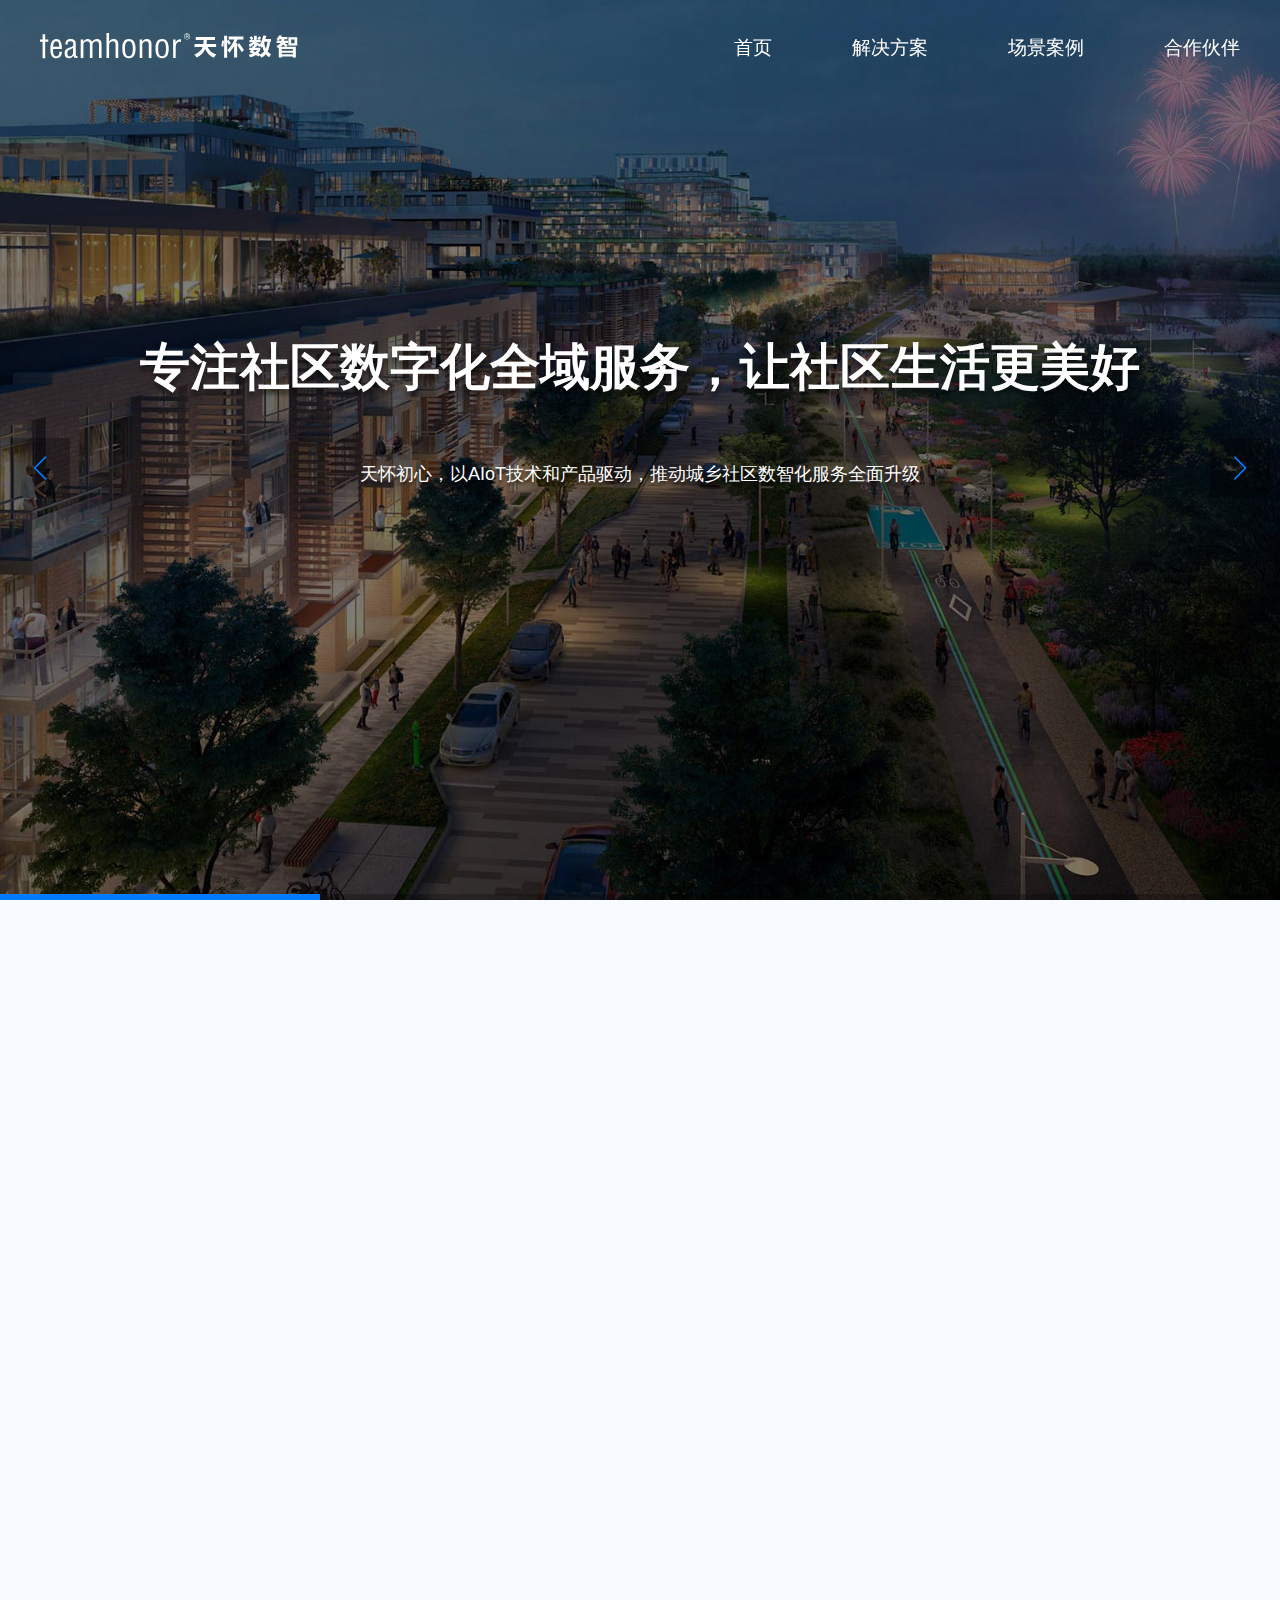
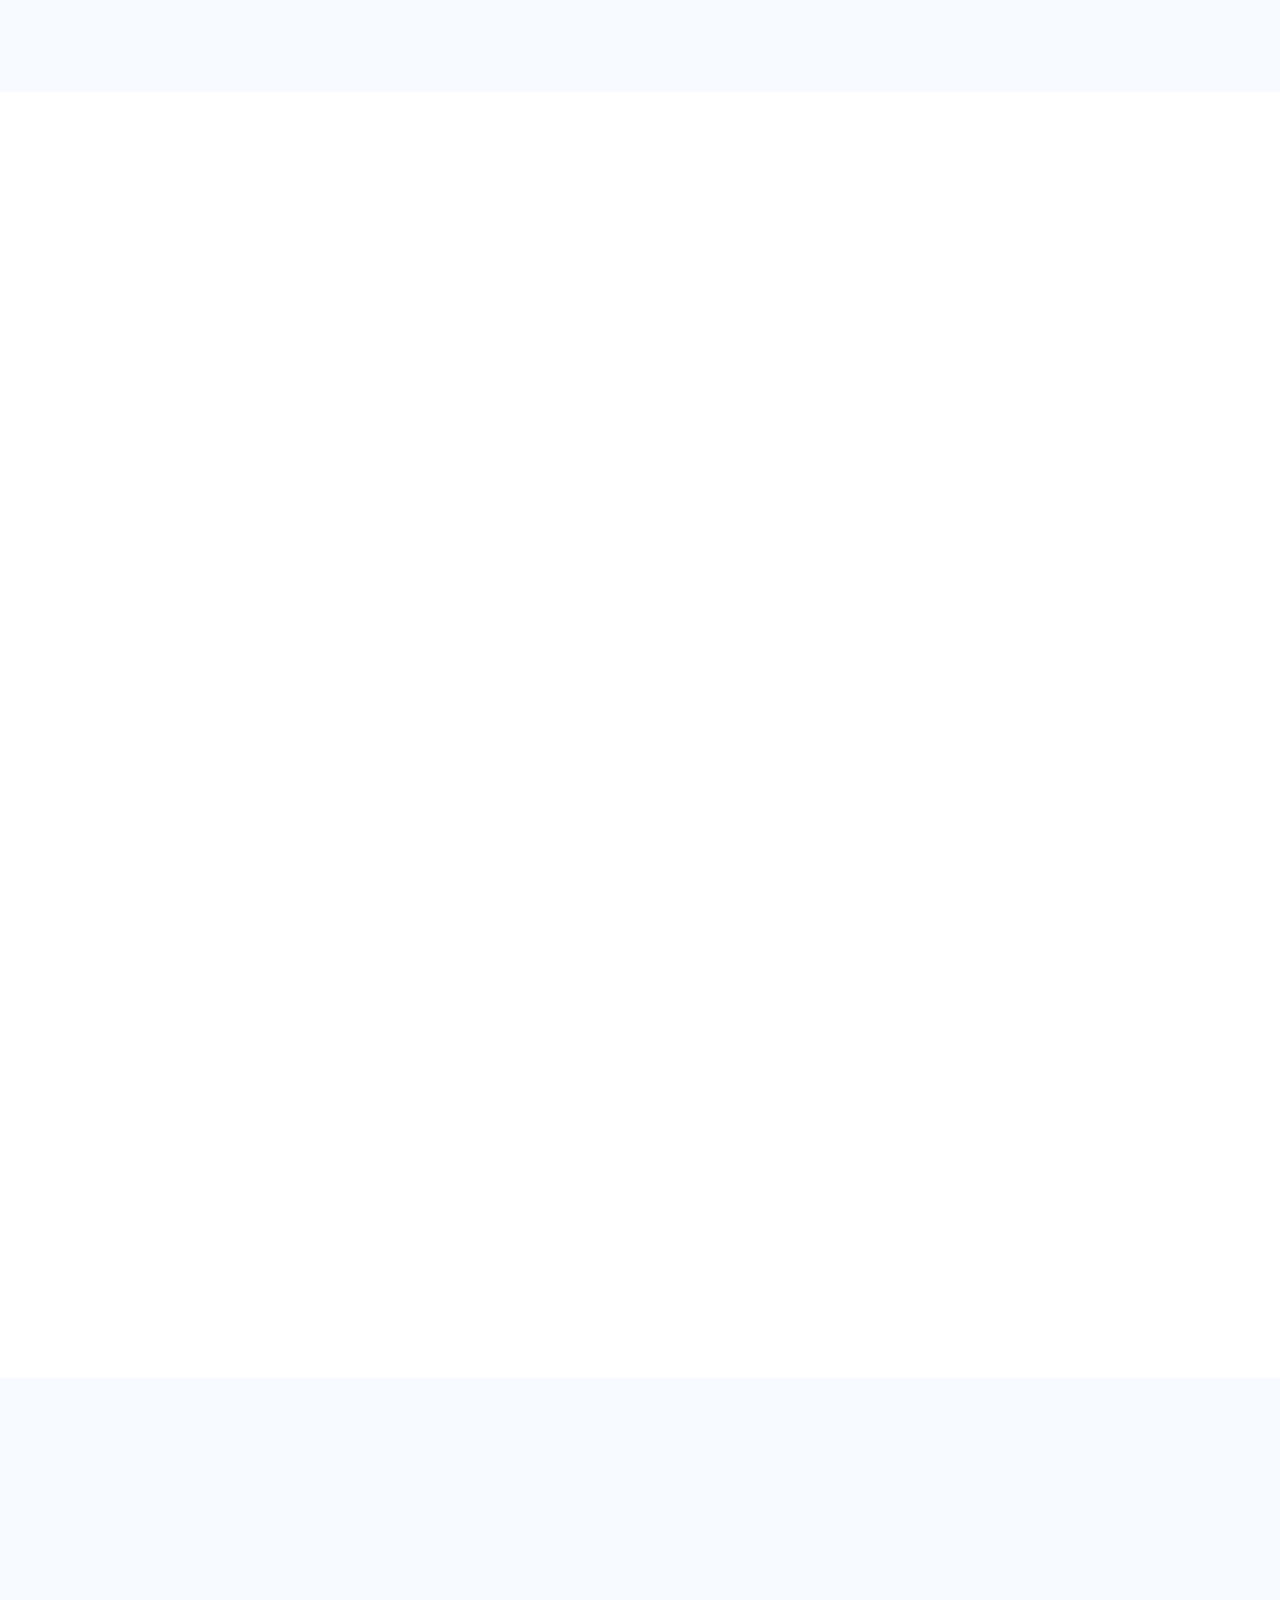
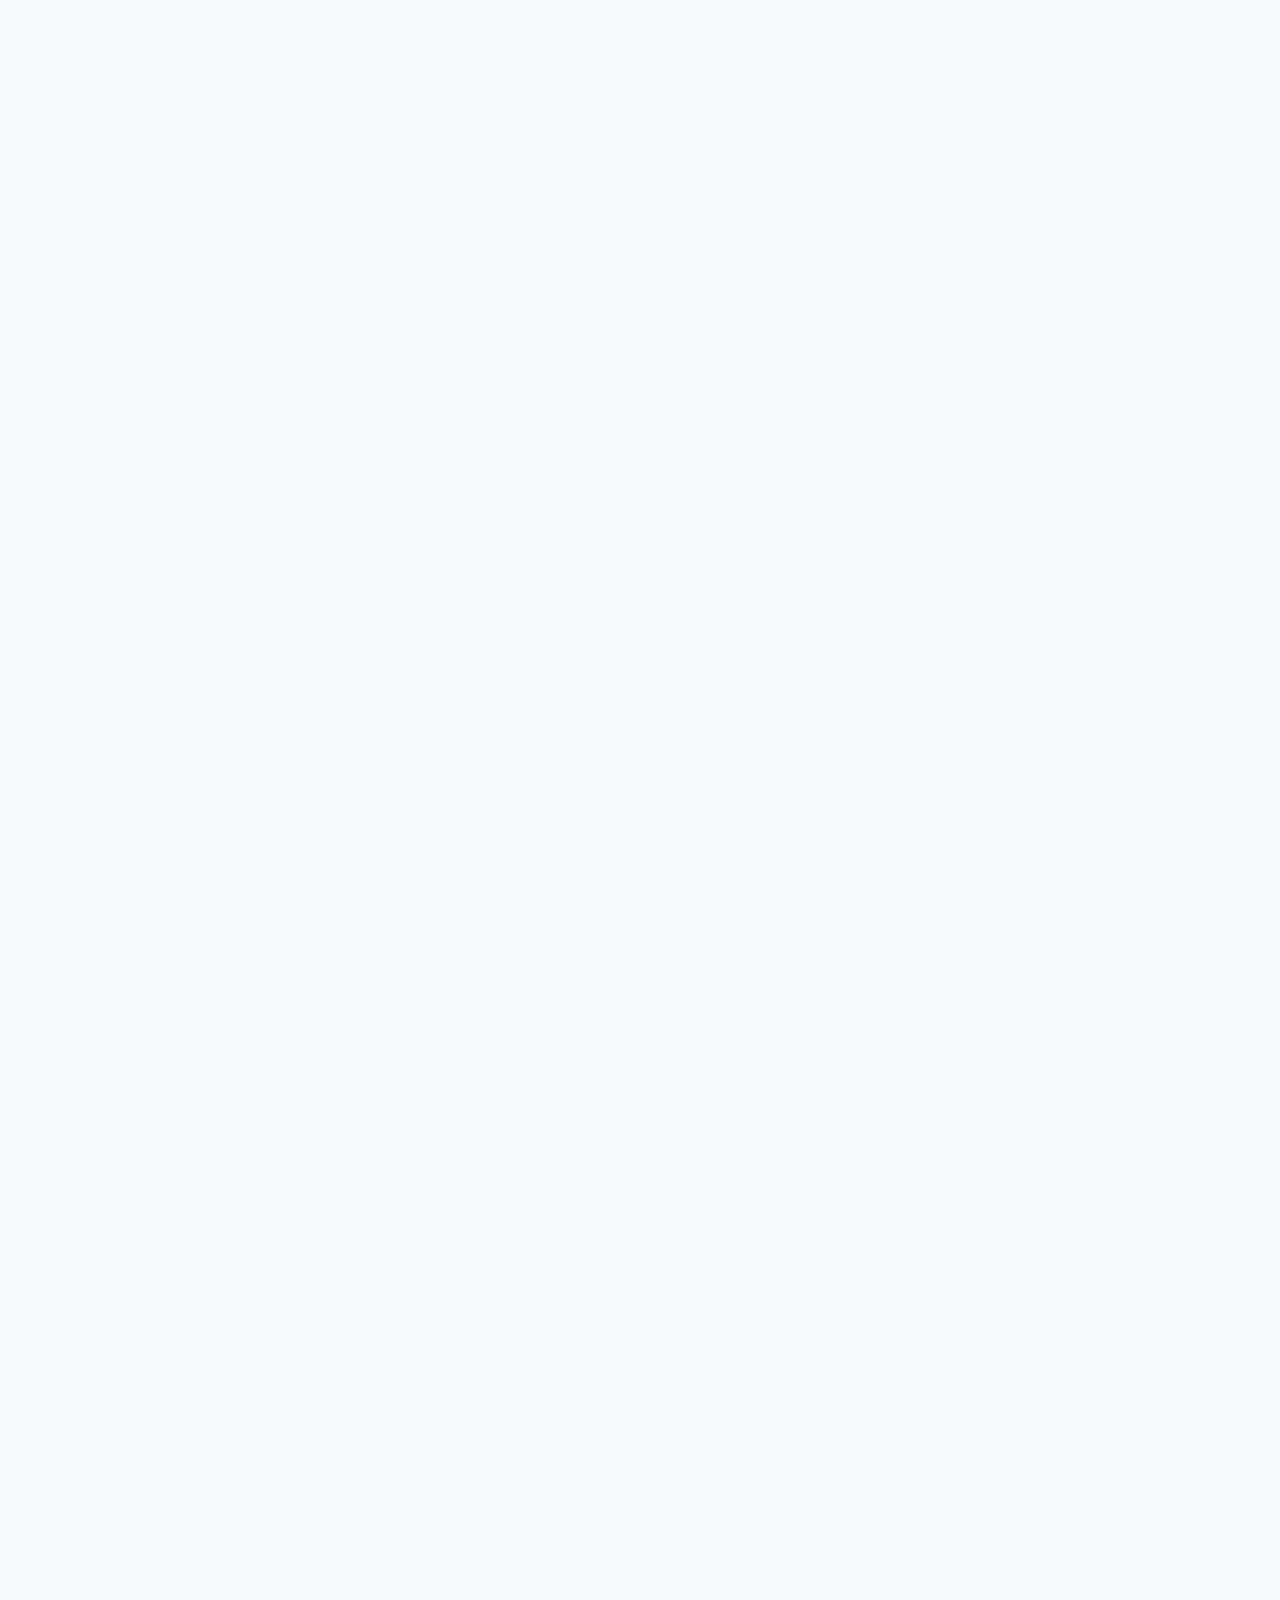
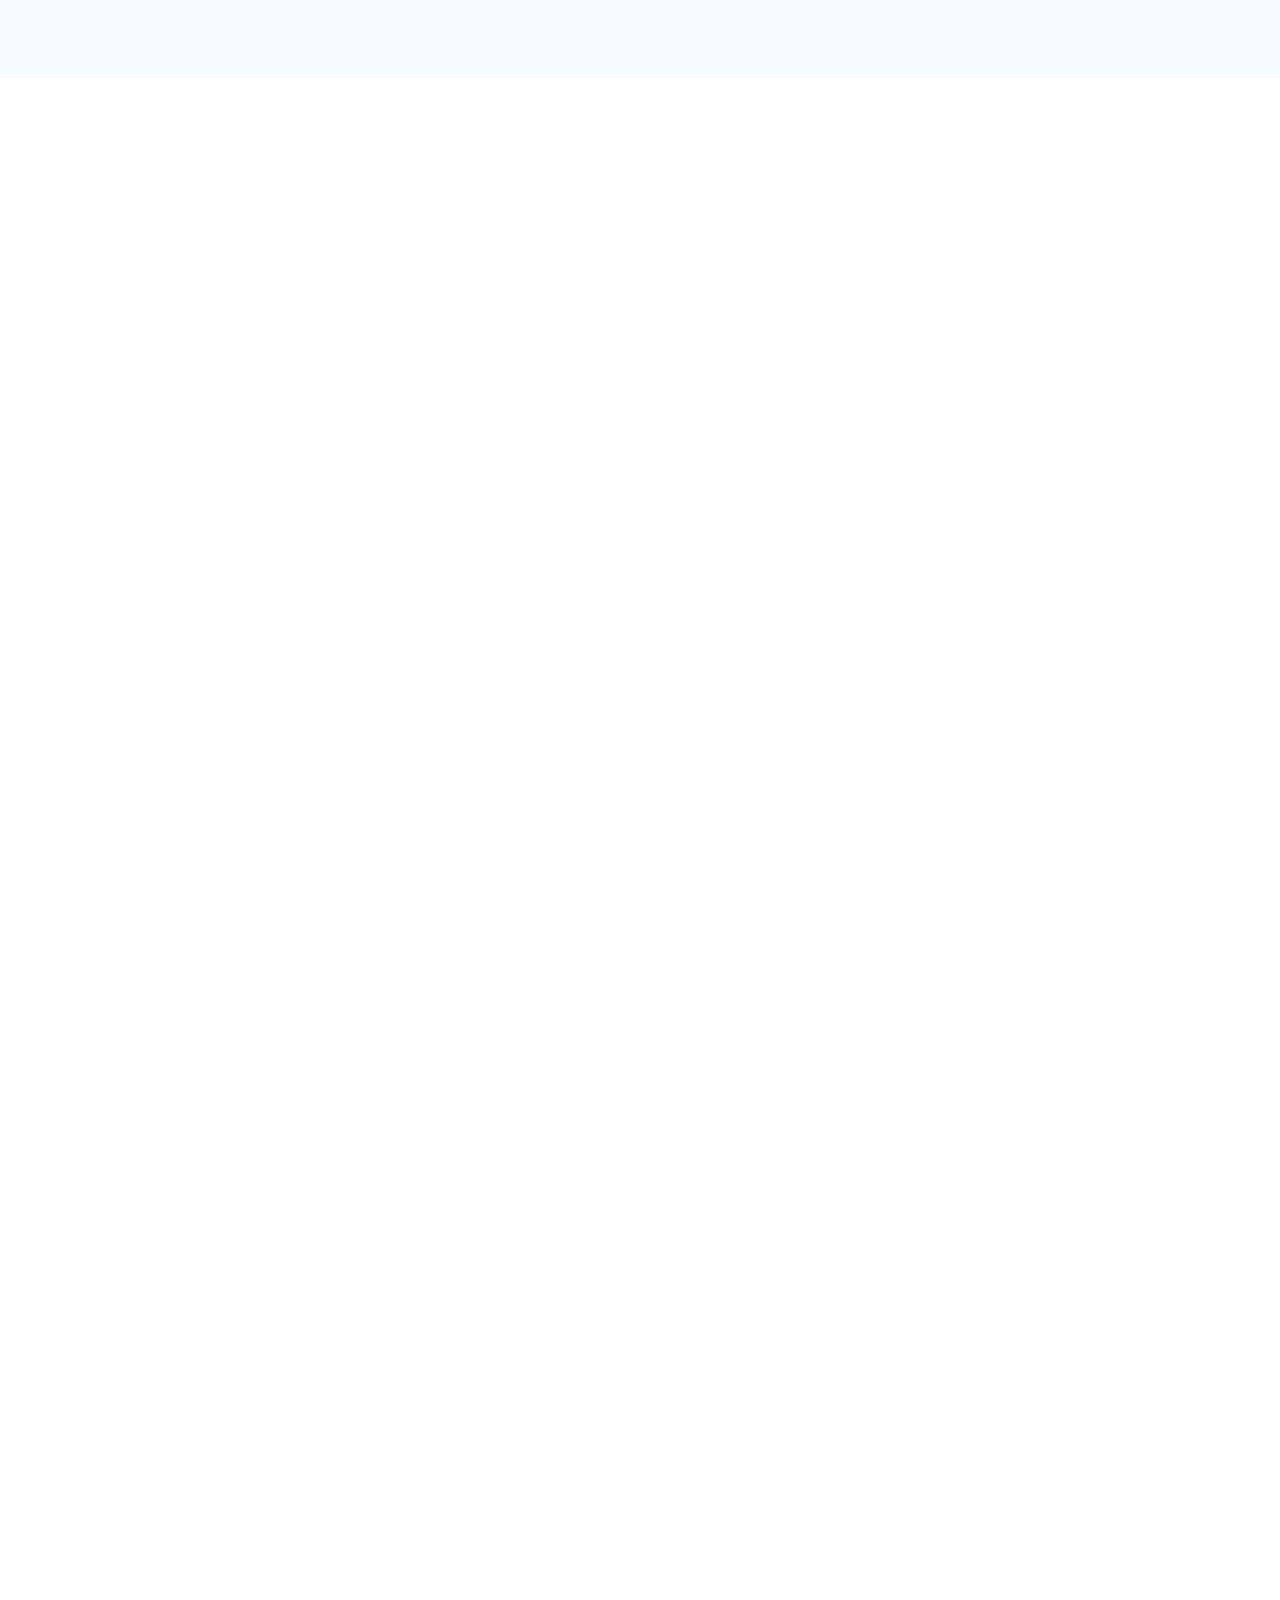
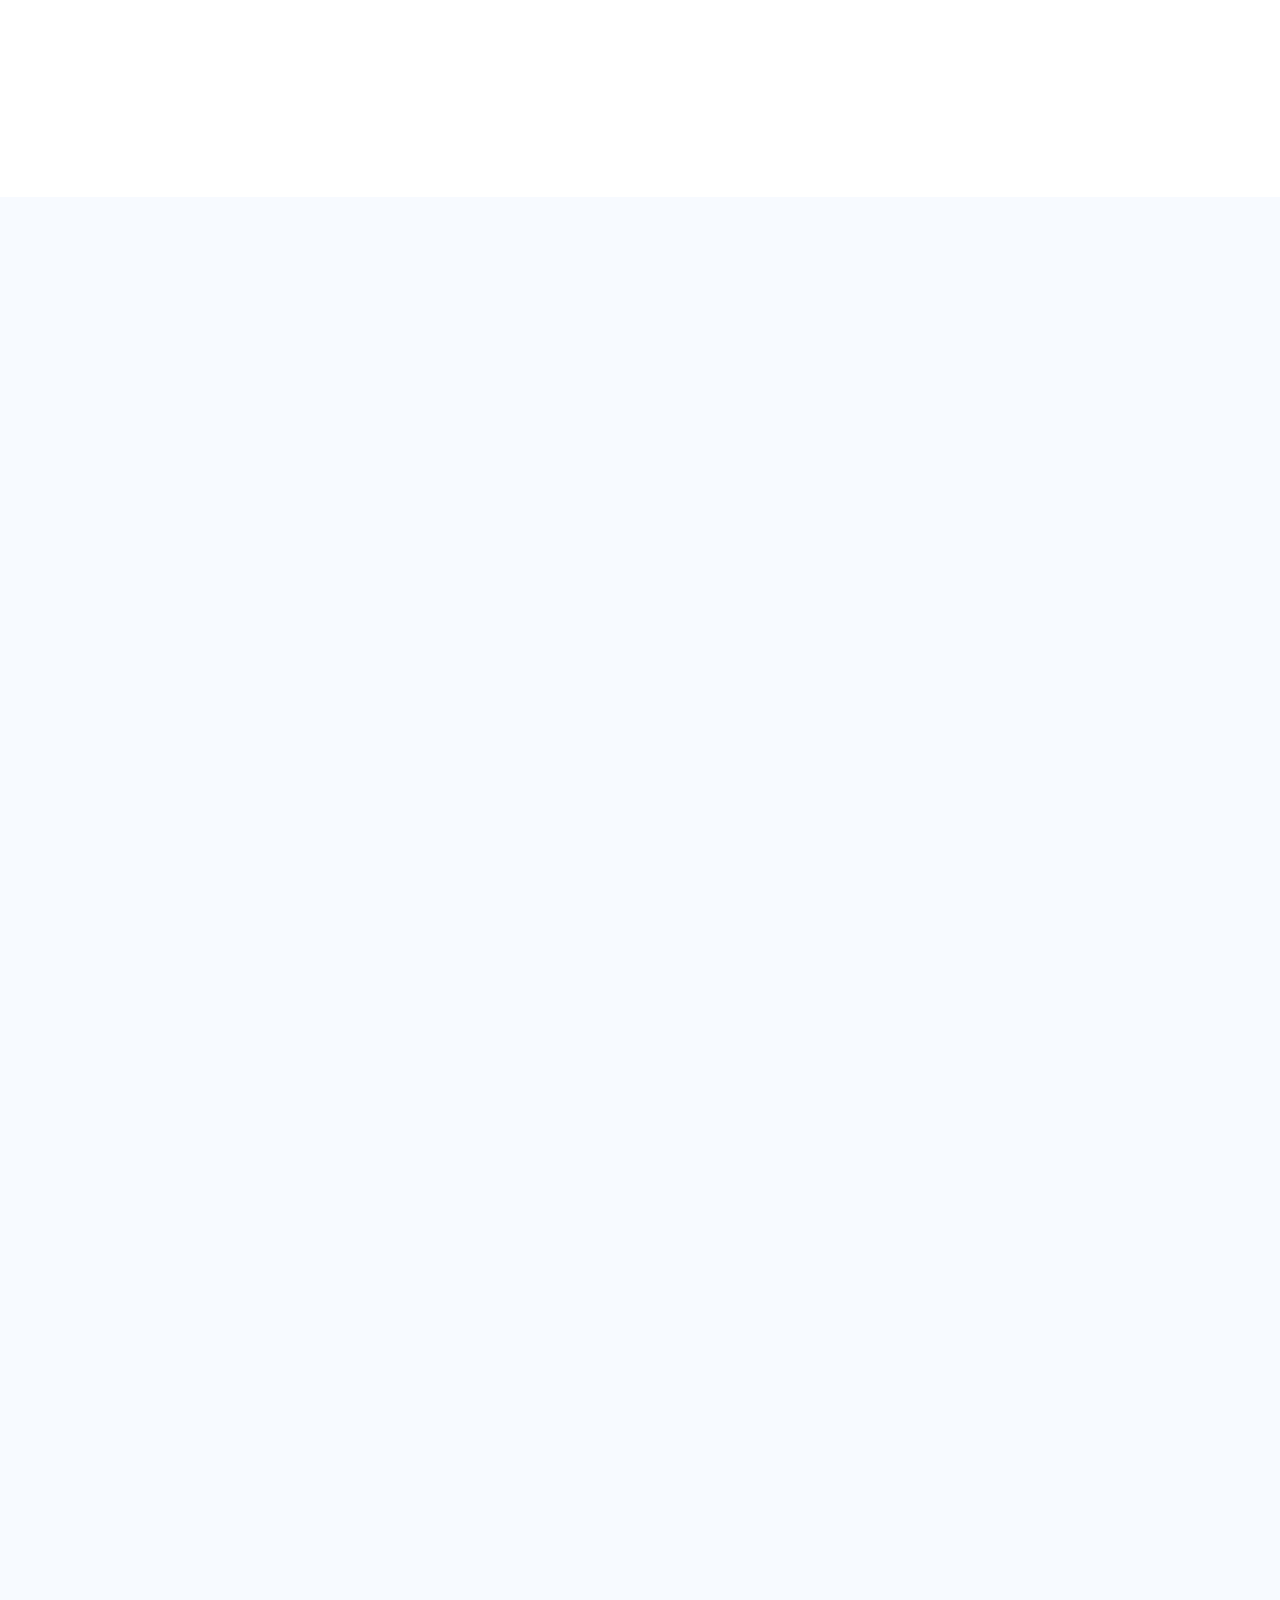
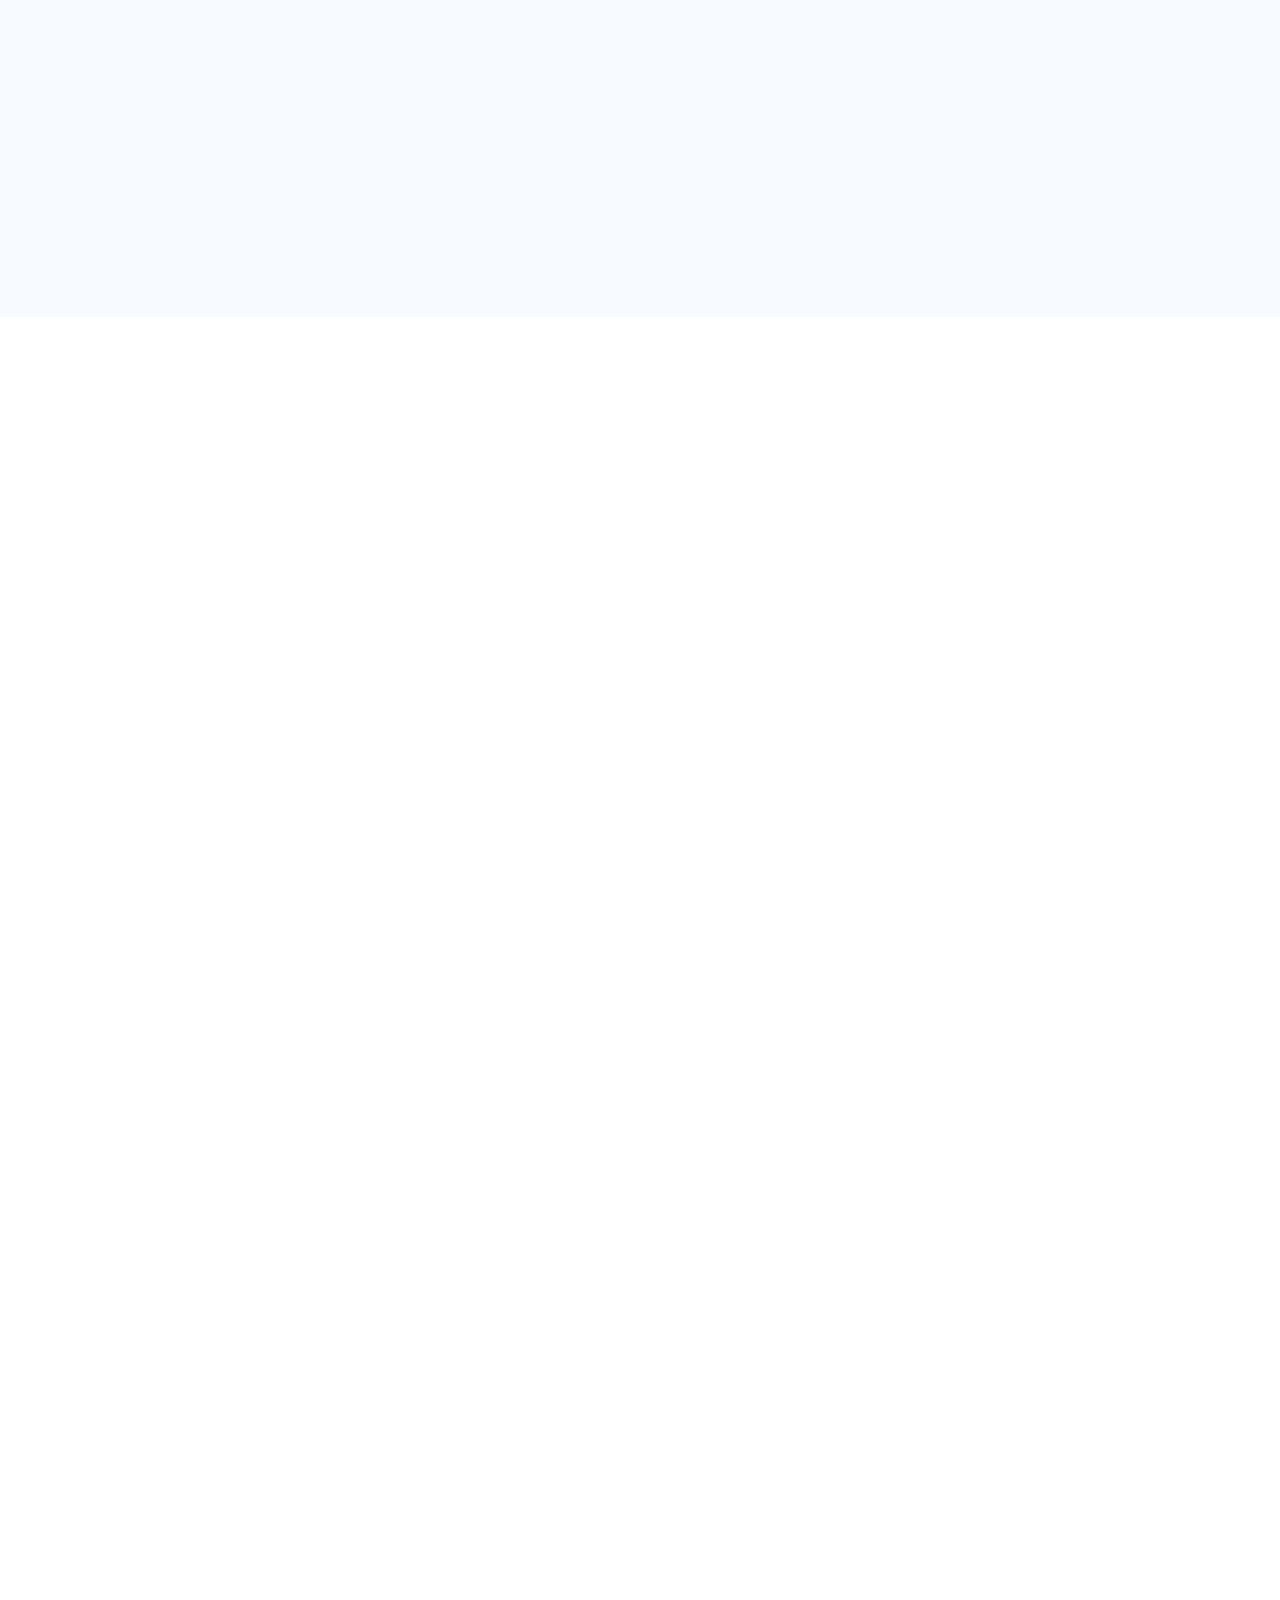
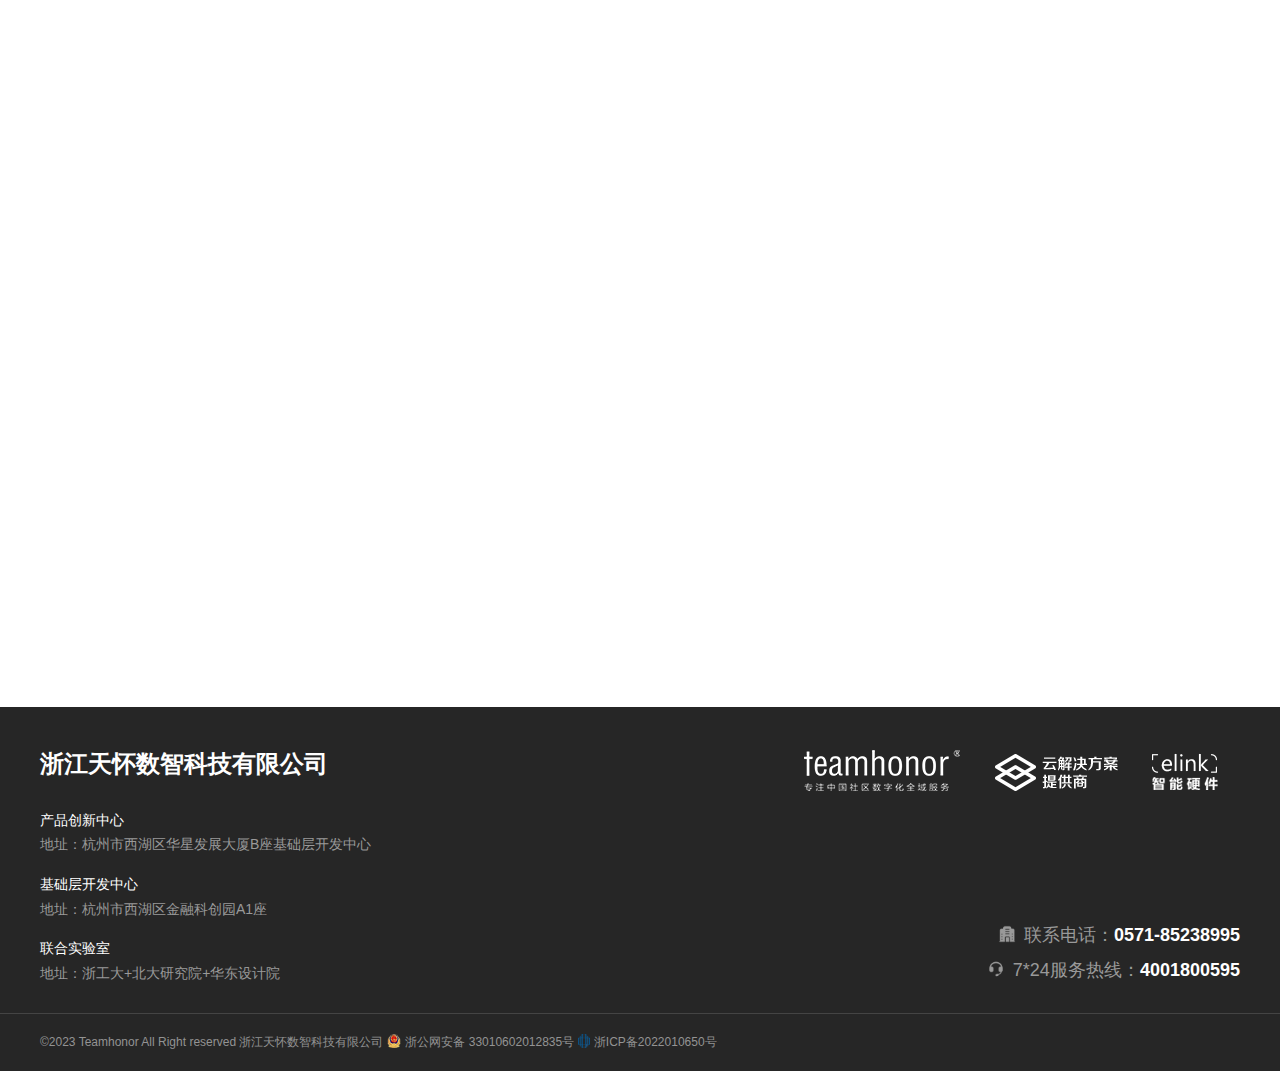
==== index.html @ 00a7145b "2" ====
<!DOCTYPE html>
<html lang="en">

<head>
  <meta charset="UTF-8" />
  <meta http-equiv="X-UA-Compatible" content="IE=edge" />
  <meta name="viewport" content="width=device-width,minimum-scale=1,user-scalable=no,maximum-scale=1,initial-scale=1" />
  <meta name="apple-mobile-web-app-capable" content="yes" />
  <meta name="apple-mobile-web-app-status-bar-style" content="black" />
  <meta name="format-detection" content="telephone=no" />
  <meta name="description" content="" />
  <meta http-equiv="Content-Type" content="text/html; charset=utf-8" />
  <link rel="shortcut icon" href="images/favicon.ico">
  <link rel="stylesheet" href="swiper/swiper-bundle.min.css" type="text/css" charset="utf-8" />
  <link rel="stylesheet" href="swiper/animate.min.css" type="text/css" charset="utf-8" />
  <link rel="stylesheet" href="css/fleboxgr.css" type="text/css" charset="utf-8" />
  <link rel="stylesheet" href="css/gw.css" type="text/css" charset="utf-8" />
  <title>未来社区 | 租住服务 | 数字乡村 | 专注社区数字化全域服务-浙江天怀数智科技有限公司</title>
</head>

<body>
  <section class="container">
    <nav class="mobile mobile_menu">
      <div class="topmenu white">
         
          <div class="menulogo">
          </div>
        
        <div id="menubtn" class="button button_top ">
          <span></span>
        </div>
      </div> 
    </nav>
    <header class="menu pc" id="dhbug">
      <div class="pcmenu_container"> 
          <div class="menu_logo"></div> 
        <ul class="rightmenu">
          <li>
            <a href="javascript:void(0)" class="AAAA">
              <p>首页</p>
            </a>
          </li>
          <li>
            <a href="javascript:void(0)" class="BBBB">
              <p>解决方案</p>
            </a>
          </li>
          <li>
            <a href="javascript:void(0)" class="CCCC">
              <p>场景案例</p>
            </a>
          </li>
          <li>
            <a href="javascript:void(0)" class="DDDD">
              <p class="">合作伙伴</p>
            </a>
          </li>
        </ul>
      </div>
    </header>

    <div class="swiper aaaa-01">
      <div class="swiper-wrapper">

        <div class="swiper-slide b">
          <div class="ct">
            <div class="ftext1 zcolor tm40-foo ani" swiper-animate-effect="fadeInUp" swiper-animate-duration="1.5s"
              swiper-animate-delay="0.2s">
              专注社区数字化全域服务，让社区生活更美好
            </div>
            <div class="ftext2 zcolor ani" swiper-animate-effect="fadeInUp" swiper-animate-duration="1.5s"
              swiper-animate-delay="0.5s">
              天怀初心，以AIoT技术和产品驱动，推动城乡社区数智化服务全面升级
            </div>
          </div>
          <div class="mask"></div>
        </div>
        <div class="swiper-slide c">
          <div class="ct">
            <div class="ftext1 zcolor tm40-foo ani" swiper-animate-effect="fadeInUp" swiper-animate-duration="1.5s"
              swiper-animate-delay="0.2s">
              为城市和乡村社区的数智化咨询规划、系统开发和智能化建设提供整体服务
            </div>
            <div class="ftext2 zcolor ani" swiper-animate-effect="fadeInUp" swiper-animate-duration="1.5s"
              swiper-animate-delay="0.5s">
              以AIoT技术和产品驱动，提供专业数字化建设的一站式服务
            </div>
          </div>
          <div class="mask"></div>
        </div>
        <div class="swiper-slide d">
          <div class="ct">
            <div class="ftext1 zcolor tm40-foo ani" swiper-animate-effect="fadeInUp" swiper-animate-duration="1.5s"
              swiper-animate-delay="0.2s">
              <p>助力住房租赁市场数字化升级，让租住社区管理和服务更安全、更高效、更智慧
                以AIoT技术和产品驱动，构建“智慧租住”综合运营管理服务一体化服务体系，让租住生活服务更安心、更智能</p>
            </div>
            <div class="ftext2 zcolor ani" swiper-animate-effect="fadeInUp" swiper-animate-duration="1.5s"
              swiper-animate-delay="0.5s">
              天怀初心，以AIoT技术和产品驱动，推动城乡社区数智化服务全面升级
            </div>
          </div>
          <div class="mask"></div>
        </div>
        <div class="swiper-slide a">
          <div class="ct">
            <div class="ftext1 zcolor tm40-foo ani" swiper-animate-effect="fadeInUp" swiper-animate-duration="1.5s"
              swiper-animate-delay="0.2s">
              <p>Teamhonor，Honor Our Future</p>
              <p>天怀荣耀团队，协作成就我们的未来</p>
            </div>
            <div class="ftext2 zcolor ani" swiper-animate-effect="fadeInUp" swiper-animate-duration="1.5s"
              swiper-animate-delay="0.5s">
              坚持&nbsp;&nbsp;&nbsp;协作&nbsp;&nbsp;&nbsp;勤勉&nbsp;&nbsp;&nbsp;成就
            </div>
          </div>
          <div class="mask"></div>
        </div>


      </div>
      <!-- 如果需要分页器 -->
      <div class="swiper-pagination"></div>
      <!-- 如果需要导航按钮 -->
      <div class="swiper-button-prev"></div>
      <div class="swiper-button-next"></div>
    </div>

    <div class="hbox">
      <div class="btt-box">
        <div class="flb wow Up" data-wow-duration="1s" data-wow-delay="0.3s">
          <img src="images/s4.png" class="img">
          <div class="btt">核心理念</div>
        </div>
        <div class="fbox">
          <div id="tab-list2" class="wow Up" data-wow-duration="1s" data-wow-delay="0.7s">
            <ul id="ul2">
              <li class="active">核心主题</li>
              <li>理念介绍</li>
            </ul>
            <div class="div show">
              <ul>
                <li>
                  <div class="btt-left " style="display: flex;flex-direction: column;">
                    <p class="ft36 mb40">专业领先打造“1+3+N”社区全域数字化架构和整体产品解决方案</p>
                    <p class="ft16 mb60 l35">专注于社区数字化全域服务，让社区生活更美好”，打造一体化
                      “1+3+N”社区数字化全域服务平台和场景智能化产品方案，升级居民权益数字服务，促进政府精细化服务效能、综合治理水平和监管数智化能力提升</p>
                  </div>
                </li>
              </ul>
            </div>
            <div class="div" id="mbxs">
              <ul>
                <li>
                  <div class="nbm">
                    <div class="ycyc">
                      <p class="ft18 mb20 ">
                        <b>一、构建一个安全、稳定、开放的数字化平台“基座”</b>
                      </p>
                      <p class="ft14 mb20 ">
                        领先打造“天和云”社区数字化全域服务平台，为社区数字化场景建设提供能力基座
                      </p>
                      <p class="ft18 mb20 ">
                        <b>二、立足三大领域社区，践行城市、乡村、租赁社区五星数智化服务</b>
                      </p>
                      <p class="ft14 mb20 ">
                        专注城市、乡村、租住三大社区领域，打造更舒星、更安星、更贴星、更智星、更暖星的五星社区数智化服务体系：未来城市社区云-“天行”UCMS SaaS；未来乡村社区云-“星火”VCMS
                        SaaS；未来租住社区云-“天寓”ACMS SaaS
                      </p>
                      <p class="ft18 mb20 ">
                        <b>三、以特色场景为牵引，打造N个社区数字化场景应用方案</b>
                      </p>
                      <p class="ft14  ">
                        以基层视角，深耕场景化特色应用场景，并横向贯通存量已有的优质通用性社区治理、社区服务、健康生活、低碳生活、社区创业等应用，百花齐放
                      </p>
                    </div>
                  </div>
                </li>

              </ul>
            </div>
          </div>
          <div id="tab-list" class="wow Up" data-wow-duration="1s" data-wow-delay="0.7s">
            <ul id="ul1">
              <li class="active">架构图</li>
              <li>实景架构</li>
            </ul>
            <div class="show">
              <ul>
                <li><img src="images/t1.png"></li>
              </ul>
            </div>
            <div>
              <ul>
                <li><img src="images/t2.jpg"></li>
              </ul>
            </div>
          </div>
        </div>
      </div>
    </div>

    <div class="hbox bgw">
      <div class="btt-box">
        <div class="flb wow Up" data-wow-duration="1s" data-wow-delay="0.3s">
          <img src="images/s3.png" class="img">
          <div class="btt">方案架构</div>
        </div>
        <div class="tm10 w1200">
          <div class="Grid Grid--gutters Grid--full large-Grid--fit u-textCenter wow Up" data-wow-duration="1s"
            data-wow-delay="0.3s">
            <div class="Grid-cell ">
              <div class="Demo">
                <div class="Grid Grid--gutters u-textCenter">
                  <div class="Grid-cell">
                    <div class="Demo">公安</div>
                  </div>
                  <div class="Grid-cell">
                    <div class="Demo">政法</div>
                  </div>
                  <div class="Grid-cell">
                    <div class="Demo">住建</div>
                  </div>
                  <div class="Grid-cell">
                    <div class="Demo">文旅</div>
                  </div>
                  <div class="Grid-cell">
                    <div class="Demo">企业</div>
                  </div>
                  <div class="Grid-cell">
                    <div class="Demo">公众</div>
                  </div> 
                </div>
              </div>
            </div>
          </div>
           
          <div class="Grid Grid--gutters Grid--flexCells u-textCenter wow Up" data-wow-duration="1s"
          data-wow-delay="0.35s">
            <div class="Grid-cell u-1of10">
              <div class="Demo amtext">业务层</div>
            </div>
            <div class="Grid-cell">
              <div class="Demo">
                <div class="Grid-cell">
                  <div class="Grid Grid--gutters u-textCenter">
                    <div class="Grid-cell">
                      <div class="Demo">天行城市社区</div>
                    </div>
                    <div class="Grid-cell">
                      <div class="Demo">天寓租赁社区</div>
                    </div>
                    <div class="Grid-cell">
                      <div class="Demo">星火乡村社区</div>
                    </div>
                  </div>

                  <div class="Grid Grid--gutters u-textCenter Demo-w">
                    <div class="Grid-cell ">
                      <div class="Demo">人口治理</div>
                    </div>
                    <div class="Grid-cell">
                      <div class="Demo">社区服务</div>
                    </div>
                    <div class="Grid-cell">
                      <div class="Demo">低碳治理</div>
                    </div>
                    <div class="Grid-cell ">
                      <div class="Demo">住房监管</div>
                    </div>
                    <div class="Grid-cell">
                      <div class="Demo">健康管理</div>
                    </div>
                    <div class="Grid-cell">
                      <div class="Demo">智慧园区</div>
                    </div>
                  </div>

                </div>
              </div>
            </div>
            <div class="Grid-cell u-1of10">
              <div class="Demo amtext">数据分析应用服务</div>
            </div>
          </div>

          <div class="Grid Grid--gutters Grid--flexCells u-textCenter wow Up" data-wow-duration="1s"
          data-wow-delay="0.4s">
            <div class="Grid-cell u-1of10">
              <div class="Demo amtext">数据层</div>
            </div>
            <div class="Grid-cell">
              <div class="Demo">
                <div class="Grid-cell">
                  <div class="Grid Grid--gutters u-textCenter">
                   
                    <div class="Grid-cell">
                      <div class="Demo">数据融合计算（数据支撑、数据服务）</div>
                    </div>
                     
                  </div>

                  <div class="Grid Grid--gutters u-textCenter Demo-w">
                    <div class="Grid-cell ">
                      <div class="Demo">实人信息</div>
                    </div>
                    <div class="Grid-cell">
                      <div class="Demo">租赁信息</div>
                    </div>
                    <div class="Grid-cell">
                      <div class="Demo">人员轨迹信息</div>
                    </div>
                    <div class="Grid-cell ">
                      <div class="Demo">设备信息</div>
                    </div>
                    <div class="Grid-cell">
                      <div class="Demo">标准地址信息</div>
                    </div>
                    
                  </div>

                </div>
              </div>
            </div>
            <div class="Grid-cell u-1of10">
              <div class="Demo amtext">数据接入融合汇聚</div>
            </div>
          </div>

          <div class="Grid Grid--gutters Grid--flexCells u-textCenter wow Up" data-wow-duration="1s"
          data-wow-delay="0.45s">
            <div class="Grid-cell u-1of10">
              <div class="Demo amtext">平台层</div>
            </div>
            <div class="Grid-cell">
              <div class="Demo">
                <div class="Grid-cell">
                  <div class="Grid Grid--gutters u-textCenter">
                     
                    <div class="Grid-cell">
                      <div class="Demo">AIoT物联网支撑平台</div>
                    </div>
                    
                  </div>

                  <div class="Grid Grid--gutters u-textCenter Demo-w">
                    <div class="Grid-cell ">
                      <div class="Demo">实人信息</div>
                    </div>
                    <div class="Grid-cell">
                      <div class="Demo">租赁信息</div>
                    </div>
                    <div class="Grid-cell">
                      <div class="Demo">人员轨迹信息</div>
                    </div>
                    <div class="Grid-cell ">
                      <div class="Demo">设备信息</div>
                    </div>
                    <div class="Grid-cell">
                      <div class="Demo">标准地址信息</div>
                    </div>
                    
                  </div>

                </div>
              </div>
            </div>
            <div class="Grid-cell u-1of10">
              <div class="Demo amtext">前端设备智能感知</div>
            </div>
          </div>
          <div class="Grid Grid--gutters Grid--flexCells u-textCenter wow Up" data-wow-duration="1s"
          data-wow-delay="0.5s">
            <div class="Grid-cell u-1of10">
              <div class="Demo amtext">设备层</div>
            </div>
            <div class="Grid-cell">
              <div class="Demo">
                <div class="Grid-cell">
                  <div class="Grid Grid--gutters u-textCenter">
                     
                    <div class="Grid-cell">
                      <div class="Demo">数据感知采集（智能烟感、摄像头、智能水电表、人脸设备、智能门锁）</div>
                    </div>
                     
                  </div>

                  <div class="Grid Grid--gutters u-textCenter Demo-w">
                    <div class="Grid-cell ">
                      <div class="Demo">租赁社区</div>
                    </div>
                    <div class="Grid-cell">
                      <div class="Demo">酒店公寓</div>
                    </div>
                    <div class="Grid-cell">
                      <div class="Demo">产业园区</div>
                    </div>
                    <div class="Grid-cell ">
                      <div class="Demo">未来社区</div>
                    </div>
                    <div class="Grid-cell">
                      <div class="Demo">乡村社区</div>
                    </div>
                    <div class="Grid-cell">
                      <div class="Demo">建筑工地</div>
                    </div>
                  </div>

                </div>
              </div>
            </div>
            <div class="Grid-cell u-1of10">
              <div class="Demo amtext">场景分级分类</div>
            </div>
          </div>


 
        </div>
        <p  class="ft16 tm40 mb40  wow Up w1200" data-wow-duration="1s" data-wow-delay="0.4s">
          基于领先的人工智能和物联网平台应用（AIoT）、边缘计算（Edge）、大数据等全栈技术自主研发能力，构建安全、稳定、开放的社区数字化全域服务统一底座平台，通过AI识别算法、物联传感设备、大数据分析、开放标准等多维度的软硬一体化能力，建设统一应用市场+智慧服务平台，以应用能力中心、社区数仓、空间数据资产和物联引擎等产品技术服务，建立软硬两端智能化标准，利旧纳新，为社区、园区、乡村、大住宿等领域，专业打造一体化智能化社区服务平台和场景智能化产品，提供数字化全域服务产品和综合解决方案
        </p>
      </div>
    </div>


    <div class="hbox aaaa-02">
      <div class="btt-box">
        <div class="flb wow Up" data-wow-duration="1s" data-wow-delay="0.3s">
          <img src="images/s5.png" class="img">
          <div class="btt ">解决方案</div>
        </div>

        <div class="ft16 mb40 wow Up aa-01 w1200" data-wow-duration="1s" data-wow-delay="0.5s">
          以领先的“天和云”AIoT智能化PaaS服务平台为基础，打造架构“1+3+N”的“基座+中台+应用”的业务模式，专注城市未来社区、住房租赁社区、未来乡村社区三大社区领域核心场景，打造更舒星、更安星、更贴星、更智星、更暖星的五星社区数智化服务体系
        </div>
        <div class="dh-btn wow Up " data-wow-duration="1s" data-wow-delay="0.5s">
          <a href="javascript:void(0)" class="aa1">
            <div class="dh-btn1 vii">未来城市</div>
          </a>
          <a href="javascript:void(0)" class="as aa2">
            <div class="dh-btn1">未来租住</div>
          </a>
          <a href="javascript:void(0)" class="as aa3">
            <div class="dh-btn1">未来乡村</div>
          </a>
        </div>
        <div class="fbox mb30">
          <div class="btt-left-j wow Up" data-wow-duration="1s" data-wow-delay="0.6s"></div>
          <div class="btt-right-j">
            <p class="ft36 mb20 wow Up" data-wow-duration="1s" data-wow-delay="0.5s">未来城市社区 智能化整体解决方案</p>
            <p class="ft16 mb30 wow Up" data-wow-duration="1s" data-wow-delay="0.7s"><b>创新打造数字“新基建”模式，引领社会治理数字化升级，满足人民美好生活向往</b>
            </p> 
            <div class="zd wow Up" data-wow-duration="1s" data-wow-delay="0.8s">
              <p class="ft36 mb20">未来城市社区云</p>
              <p class="ft16 mb20"><b>——“天行”UCMS SaaS</b></p>
              <p class="ft16">
                以城市化社区为载体，聚焦人本化、生态化、数字化三维价值，对社区中的人、人的行为与活动、人和人的关系、人与环境的关联进行研究与创造。基于“精准、鲜活、可信”的数据特征，实现对社区基础常态的智慧管理、异常动态的精准分析，实现多维度数字治理服务，建造具有美好生活、美丽宜居、智慧互联、绿色低碳、创新创业、和睦共治六方面独特内涵的新型城市功能单元
              </p>
            </div>
          </div>
        </div>
        <div class="tm40 w1200 mobile">
          <div class="Grid Grid--gutters Grid--full large-Grid--fit u-textCenter wow Up" data-wow-duration="1s"
            data-wow-delay="0.3s">
            <div class="Grid-cell ">
              <div class="Demo">
                <div class="Grid Grid--gutters u-textCenter">
                  <div class="Grid-cell">
                    <div class="Demo">和谐家园</div>
                  </div>
                  <div class="Grid-cell">
                    <div class="Demo">智慧管理</div>
                  </div>
                  <div class="Grid-cell">
                    <div class="Demo">便捷服务</div>
                  </div>
                  <div class="Grid-cell">
                    <div class="Demo">数字治理</div>
                  </div>
                  <div class="Grid-cell">
                    <div class="Demo">高效运营</div>
                  </div> 
                </div>
              </div>
            </div>
          </div>
          <div class="Grid Grid--gutters Grid--full large-Grid--fit u-textCenter wow Up" data-wow-duration="1s"
          data-wow-delay="0.4s">
          <div class="Grid-cell">
            <div class="Demo">
              <div class="Grid Grid--gutters u-textCenter Demo-w">
                <div class="Grid-cell">
                  <div class="Demo">社会服务</div>
                </div>
                <div class="Grid-cell">
                  <div class="Demo">社区治理</div>
                </div>
                <div class="Grid-cell">
                  <div class="Demo">一老一小</div>
                </div>
                <div class="Grid-cell">
                  <div class="Demo">物业管理</div>
                </div>
                <div class="Grid-cell">
                  <div class="Demo">未来邻里</div>
                </div> 
              </div>
              <div class="Grid Grid--gutters u-textCenter Demo-w"> 
                <div class="Grid-cell">
                  <div class="Demo">流口管理</div>
                </div>
                <div class="Grid-cell">
                  <div class="Demo">社区创业</div>
                </div>
                <div class="Grid-cell">
                  <div class="Demo">智慧停车</div>
                </div>
                <div class="Grid-cell">
                  <div class="Demo">社区低碳</div>
                </div>
                <div class="Grid-cell">
                  <div class="Demo">社区健康</div>
                </div>
              </div>
            </div>
          </div>
        </div>
          <div class="Grid Grid--gutters Grid--full large-Grid--fit u-textCenter wow Up" data-wow-duration="1s"
            data-wow-delay="0.45s">
            <div class="Grid-cell">
              <div class="Demo">
                <div class="Grid Grid--gutters u-textCenter">
                  <div class="Grid-cell">
                    <div class="Demo">未来社区数据中心</div>
                  </div>
                  <div class="Grid-cell">
                    <div class="Demo">未来社区业务中心</div>
                  </div>
                </div>
              </div>
            </div>
          </div>
          <div class="Grid Grid--gutters Grid--full large-Grid--fit u-textCenter wow Up" data-wow-duration="1s"
            data-wow-delay="0.7s">
            <div class="Grid-cell">
              <div class="Grid-cell">
                <div class="Demo">AIoT平台</div>
              </div>
            </div>
          </div>
          <div class="Grid Grid--gutters Grid--full large-Grid--fit u-textCenter wow Up" data-wow-duration="1s"
            data-wow-delay="0.8s">
            <div class="Grid-cell">
              <div class="Demo">城市社区云底座</div>
            </div>
          </div>
          <div class="Grid Grid--gutters Grid--full large-Grid--fit u-textCenter wow Up" data-wow-duration="1s"
            data-wow-delay="0.9s">
            <div class="Grid-cell">
              <div class="Grid-cell">
                <div class="Demo">城市社区智能化基础设施
                  <div class="Grid-cell Demo-top">
                    <div class="Grid Grid--gutters u-textCenter Demo-w">
                      <div class="Grid-cell">
                        <div class="Demo">门禁</div>
                      </div>
                      <div class="Grid-cell">
                        <div class="Demo">车闸</div>
                      </div>
                      <div class="Grid-cell">
                        <div class="Demo">安防</div>
                      </div>
                      <div class="Grid-cell">
                        <div class="Demo">视频监控</div>
                      </div>  
                      <div class="Grid-cell">
                        <div class="Demo">...</div>
                      </div>
                    </div>
                  </div>
                </div>

              </div>
            </div>
          </div>
        </div>
        <div class="tm40 w1200 PC wow Up" data-wow-duration="1s"
        data-wow-delay="0.3s"><img src="images/cs1.png" style="width: 100%;text-align: center;margin: 0 auto;"></div>
      </div>
    </div>

    <div class="hbox bgw aa-02">
      <div class="btt-box mbmb20">
        <div class="dh-btn wow Up " data-wow-duration="1s" data-wow-delay="0.5s">



          <a href="javascript:void(0)" class="as aa1">
            <div class="dh-btn1">未来城市</div>
          </a>
          <a href="javascript:void(0)" class="aa2">
            <div class="dh-btn1 vii">未来租住</div>
          </a>
          <a href="javascript:void(0)" class="as aa3">
            <div class="dh-btn1">未来乡村</div>
          </a>



        </div>
        <div class="fbox mb30">
          <div class="btt-left-s">
            <p class="ft36 mb20 wow Up" data-wow-duration="1s" data-wow-delay="0.3s">未来租赁社区 智能化整体解决方案</p>
            <p class="ft16 mb30 wow Up" data-wow-duration="1s" data-wow-delay="0.4s">
             <b>全面构建以安全智能为基础、智慧服务为核心、高品质运营为生态的新居民新租住模式，赋能美好生活新篇章</b>
            </p>
            <div class="zd wow Up tm60" data-wow-duration="1s" data-wow-delay="0.6s">
              <p class="ft36 mb20">未来租住社区云</p>
              <p class="ft16 mb20"><b>——“天寓”ACMS SaaS</b></p>
              <p class="ft16">
                以 “租住服务+社区运营+政务监管” 多维业务需求为引领，驱动租赁社区智能化设施的完善建设、租住管一体化流程的优化设计，以软硬结合、数据联动的运营管理方式，打造以SAAS服务模式为主的城市级“智慧租住”综合运管服务与监管一体化平台，在以便捷移动服务触达租客、商户、管家端的同时，为政务监管部门提供住房租赁市场业务监管和流口治理整体解决方案
              </p>
            </div>
          </div>
          <div class="btt-right-s wow Up" data-wow-duration="1s" data-wow-delay="0.6s"></div>
        </div>
        <div class="tm40 w1200 mobile">
          <div class="Grid Grid--gutters Grid--full large-Grid--fit u-textCenter wow Up" data-wow-duration="1s"
            data-wow-delay="0.3s">
            <div class="Grid-cell ">
              <div class="Demo">
                <div class="Grid Grid--gutters u-textCenter">
                  <div class="Grid-cell">
                    <div class="Demo">组织增长</div>
                  </div>
                  <div class="Grid-cell">
                    <div class="Demo">运营提效</div>
                  </div>
                  <div class="Grid-cell">
                    <div class="Demo">招租导流</div>
                  </div>
                  <div class="Grid-cell">
                    <div class="Demo">全屋智能</div>
                  </div>
                  <div class="Grid-cell">
                    <div class="Demo">租后服务</div>
                  </div>
                  <div class="Grid-cell">
                    <div class="Demo">风险把控</div>
                  </div>
                </div>
              </div>
            </div>
          </div>
          <div class="Grid Grid--gutters Grid--full large-Grid--fit u-textCenter wow Up" data-wow-duration="1s"
            data-wow-delay="0.35s">
            <div class="Grid-cell">
              <div class="Demo">
                <div class="Grid Grid--gutters u-textCenter">
                  <div class="Grid-cell">
                    <div class="Demo">智能监管升级</div>

                    <div class="Grid-cell top1em">
                      <div class="Grid-cell u-textCenter Demo-w">
                        <div class="Grid-cell">
                          <div class="Demo">人员常态监管</div>
                        </div>
                        <div class="Grid-cell">
                          <div class="Demo">房屋常态监管</div>
                        </div>
                        <div class="Grid-cell">
                          <div class="Demo">人员异常监管</div>
                        </div>
                        <div class="Grid-cell">
                          <div class="Demo">房屋异常监管</div>
                        </div>
                        <div class="Grid-cell">
                          <div class="Demo">租住资格监管</div>
                        </div>
                        <div class="Grid-cell">
                          <div class="Demo">&nbsp;</div>
                        </div>
                      </div>

                    </div>
                  </div>
                  <div class="Grid-cell">
                    <div class="Demo">运营监管升级</div>

                    <div class="Grid-cell top1em">
                      <div class="Grid-cell u-textCenter Demo-w">
                        <div class="Grid-cell">
                          <div class="Demo">人员管理</div>
                        </div>
                        <div class="Grid-cell">
                          <div class="Demo">设备管理</div>
                        </div>
                        <div class="Grid-cell">
                          <div class="Demo">房屋管理</div>
                        </div>
                        <div class="Grid-cell">
                          <div class="Demo">在线选房</div>
                        </div>
                        <div class="Grid-cell">
                          <div class="Demo">合同管理</div>
                        </div>
                        <div class="Grid-cell">
                          <div class="Demo">费用管理</div>
                        </div>
                      </div>
                    </div>
                  </div>
                  <div class="Grid-cell">
                    <div class="Demo">生活服务升级</div>

                    <div class="Grid-cell top1em">
                      <div class="Grid-cell u-textCenter Demo-w">
                        <div class="Grid-cell">
                          <div class="Demo">物业管理服务</div>
                        </div>
                        <div class="Grid-cell">
                          <div class="Demo">社区便民服务</div>
                        </div>
                        <div class="Grid-cell">
                          <div class="Demo">政务法务服务</div>
                        </div>
                        <div class="Grid-cell">
                          <div class="Demo">党建信息发布</div>
                        </div>
                        <div class="Grid-cell">
                          <div class="Demo">&nbsp;</div>
                        </div>
                        <div class="Grid-cell">
                          <div class="Demo">&nbsp;</div>
                        </div>
                      </div>
                    </div>
                  </div>
                </div>
              </div>
            </div>
          </div>

          <div class="Grid Grid--gutters Grid--full large-Grid--fit u-textCenter wow Up" data-wow-duration="1s"
            data-wow-delay="0.45s">
            <div class="Grid-cell">
              <div class="Demo">
                <div class="Grid Grid--gutters u-textCenter">
                  <div class="Grid-cell">
                    <div class="Demo">租赁数据中心</div>
                  </div>
                  <div class="Grid-cell">
                    <div class="Demo">租赁业务中心</div>
                  </div>
                </div>
              </div>
            </div>
          </div>
          <div class="Grid Grid--gutters Grid--full large-Grid--fit u-textCenter wow Up" data-wow-duration="1s"
            data-wow-delay="0.7s">
            <div class="Grid-cell">
              <div class="Grid-cell">
                <div class="Demo">AIoT平台</div>
              </div>
            </div>
          </div>
          <div class="Grid Grid--gutters Grid--full large-Grid--fit u-textCenter wow Up" data-wow-duration="1s"
            data-wow-delay="0.8s">
            <div class="Grid-cell">
              <div class="Demo">租赁社区云底座</div>
            </div>
          </div>
          <div class="Grid Grid--gutters Grid--full large-Grid--fit u-textCenter wow Up" data-wow-duration="1s"
            data-wow-delay="0.9s">
            <div class="Grid-cell">
              <div class="Grid-cell">
                <div class="Demo">租赁社区智能化基础设施
                  <div class="Grid-cell Demo-top">
                    <div class="Grid Grid--gutters u-textCenter Demo-w">
                      <div class="Grid-cell">
                        <div class="Demo">智能门锁</div>
                      </div>
                      <div class="Grid-cell">
                        <div class="Demo">智能水电表</div>
                      </div>
                      <div class="Grid-cell">
                        <div class="Demo">梯控</div>
                      </div>
                      <div class="Grid-cell">
                        <div class="Demo">门禁</div>
                      </div>
                      <div class="Grid-cell">
                        <div class="Demo">车闸</div>
                      </div>
                      <div class="Grid-cell">
                        <div class="Demo">安防</div>
                      </div>
                      <div class="Grid-cell">
                        <div class="Demo">全屋智能</div>
                      </div>
                      <div class="Grid-cell">
                        <div class="Demo">...</div>
                      </div>
                    </div>
                  </div>
                </div>

              </div>
            </div>
          </div>
        </div>
        <div class="tm40 w1200 PC wow Up" data-wow-duration="1s"
        data-wow-delay="0.3s"><img src="images/zz1.png" style="width: 100%;text-align: center;margin: 0 auto;"></div>
      </div>
    </div>


    <div class="hbox aa-03">
      <div class="btt-box mbmb20">
        <div class="dh-btn wow Up " data-wow-duration="1s" data-wow-delay="0.3s">



          <a href="javascript:void(0)" class="as aa1">
            <div class="dh-btn1">未来城市</div>
          </a>
          <a href="javascript:void(0)" class="as aa2">
            <div class="dh-btn1">未来租住</div>
          </a>
          <a href="javascript:void(0)" class="aa3">
            <div class="dh-btn1 vii">未来乡村</div>
          </a>



        </div>
        <div class="fbox mb30">
          <div class="btt-left-v wow Up" data-wow-duration="1s" data-wow-delay="0.5s"></div>
          <div class="btt-right-v">
            <p class="ft36 mb20 wow Up" data-wow-duration="1s" data-wow-delay="0.4s">未来乡村社区 智能化整体解决方案</p>
            <p class="ft16 mb20 wow Up" data-wow-duration="1s" data-wow-delay="0.5s">
           <b>通过构建多维产业融合发展的数字乡村平台，加快乡村向数字化、智慧化、现代化的社区综合治理和运营管理服务转型</b></p> 
            <div class="zd wow Up tm60" data-wow-duration="1s" data-wow-delay="0.7s">
              <p class="ft36 mb20">未来乡村社区云</p>
              <p class="ft16 mb20"><b>——“星火”VCMS SaaS</b></p>
              <p class="ft16">
                以党建为统领，深入实施乡村振兴战略，为以人本化、生态化、数字化为建设方向，全面整合乡村资源，抓牢抓实场景联动，打造未来产业、风貌、文化、邻里、健康、低碳、交通、智慧、治理等数字乡村应用场景。加强乡村业务流程闭环，提升村民自治能力，促进农民农村共同富裕
              </p>
            </div>
          </div>
        </div>
        <div class="tm40 w1200 mobile"> 
          <div class="Grid Grid--gutters Grid--full large-Grid--fit u-textCenter wow Up" data-wow-duration="1s"
            data-wow-delay="0.3s">
            <div class="Grid-cell">
              <div class="Demo">
                <div class="Grid Grid--gutters u-textCenter">
                  <div class="Grid-cell">
                    <div class="Demo">乡村振兴</div>
                  </div>
                  <div class="Grid-cell">
                    <div class="Demo">城乡一体</div>
                  </div>
                  <div class="Grid-cell">
                    <div class="Demo">产业共富</div>
                  </div>
                  <div class="Grid-cell">
                    <div class="Demo">民生服务</div>
                  </div>
                  <div class="Grid-cell">
                    <div class="Demo">数字乡村</div>
                  </div>
                </div>
              </div>
            </div>
          </div>
          <div class="Grid Grid--gutters Grid--full large-Grid--fit u-textCenter wow Up" data-wow-duration="1s"
            data-wow-delay="0.4s">
            <div class="Grid-cell">
              <div class="Demo">
                <div class="Grid Grid--gutters u-textCenter Demo-w">
                  <div class="Grid-cell">
                    <div class="Demo">平安乡村</div>
                  </div>
                  <div class="Grid-cell">
                    <div class="Demo">网格化治理</div>
                  </div>
                  <div class="Grid-cell">
                    <div class="Demo">乡村文旅</div>
                  </div>
                  <div class="Grid-cell">
                    <div class="Demo">乡村文化</div>
                  </div> 
                  <div class="Grid-cell">
                    <div class="Demo">村务管理</div>
                  </div>
                </div>
                <div class="Grid Grid--gutters u-textCenter Demo-w">
                   
                 
                  <div class="Grid-cell">
                    <div class="Demo">产业振兴</div>
                  </div>
                  <div class="Grid-cell">
                    <div class="Demo">智慧交通</div>
                  </div>
                  <div class="Grid-cell">
                    <div class="Demo">乡村风貌</div>
                  </div>
                  <div class="Grid-cell">
                    <div class="Demo">一村一户</div>
                  </div>
                  <div class="Grid-cell">
                    <div class="Demo">乡村共富</div>
                  </div>
                </div>
              </div>
            </div>
          </div>
          <div class="Grid Grid--gutters Grid--full large-Grid--fit u-textCenter wow Up" data-wow-duration="1s"
            data-wow-delay="0.45s">
            <div class="Grid-cell">
              <div class="Demo">
                <div class="Grid Grid--gutters u-textCenter">
                  <div class="Grid-cell">
                    <div class="Demo">乡村数据中心</div>
                  </div>
                  <div class="Grid-cell">
                    <div class="Demo">村务业务中心</div>
                  </div>
                </div>
              </div>
            </div>
          </div>
          <div class="Grid Grid--gutters Grid--full large-Grid--fit u-textCenter wow Up" data-wow-duration="1s"
            data-wow-delay="0.7s">
            <div class="Grid-cell">
              <div class="Grid-cell">
                <div class="Demo">AIoT平台</div>
              </div>
            </div>
          </div>
          <div class="Grid Grid--gutters Grid--full large-Grid--fit u-textCenter wow Up" data-wow-duration="1s"
            data-wow-delay="0.8s">
            <div class="Grid-cell">
              <div class="Demo">数字乡村云底座</div>
            </div>
          </div>
          <div class="Grid Grid--gutters Grid--full large-Grid--fit u-textCenter wow Up" data-wow-duration="1s"
            data-wow-delay="0.9s">
            <div class="Grid-cell">
              <div class="Grid-cell">
                <div class="Demo">数字乡村基础设施
                  <div class="Grid-cell Demo-top">
                    <div class="Grid Grid--gutters u-textCenter Demo-w">
                      <div class="Grid-cell">
                        <div class="Demo">门禁</div>
                      </div>
                      <div class="Grid-cell">
                        <div class="Demo">车闸</div>
                      </div>
                      <div class="Grid-cell">
                        <div class="Demo">安防</div>
                      </div>
                      <div class="Grid-cell">
                        <div class="Demo">视频监控</div>
                      </div>
                      <div class="Grid-cell">
                        <div class="Demo">...</div>
                      </div>
                    </div>
                  </div>
                </div>

              </div>
            </div>
          </div>
        </div>  
      <div class="tm40 w1200 PC wow Up" data-wow-duration="1s"
      data-wow-delay="0.3s"><img src="images/xc1.png" style="width: 100%;text-align: center;margin: 0 auto;"></div>
      </div>
    </div>

    <div class="hbox bgw aaaa-03 mbla">
      <div class="btt-box" style="padding-bottom: 0px;">
        <div class="flb wow Up" data-wow-duration="1s" data-wow-delay="0.3s">
          <img src="images/s6.png" class="img">
          <div class="btt">业务场景案例</div>
        </div>

        <div class="ali">
          <div class="ali1 wow fadeInUp" data-wow-duration="1s" data-wow-delay="0.3s">
            <p class="albb">未来社区</p>
            <div class="alxx">
              <p>· 阿里葛巷未来社区（仓溢东苑）</p>
              <p>· 台州保利凤栖未来社区</p>
              <p>· 丽水灵山未来社区</p>
              <p>· 成都兴城人居集团智慧社区平台</p>
            </div>
          </div>
          <div class="ali2 wow fadeInUp" data-wow-duration="1s" data-wow-delay="0.4s">
            <p class="albb">租赁社区</p>
            <div class="alxx">
              <p>· 上海浦发集团唐城人才公寓</p>
              <p>· 济南保障性租赁住房</p>
              <p>· 北京博大新元公租房平台项目</p>
              <p>· 太原市住房建设投资项目</p>
              <p>· 建信住房（浙江、合肥）</p>
              <p>· 龙湖冠寓</p>
            </div>
          </div>
          <div class="ali3 wow fadeInUp" data-wow-duration="1s" data-wow-delay="0.5s">
            <p class="albb">数字乡村</p>
            <div class="alxx">
              <p>· 安吉渔村</p>
              <p>· 宁波韩岭村未来乡村</p>
              <p>· 嘉善县西塘数字乡村</p>
            </div>
          </div>
          <div class="ali4 wow fadeInUp" data-wow-duration="1s" data-wow-delay="0.55s">
            <p class="albb">城市级智慧物业租赁监管服务平台</p>
            <div class="alxx">
              <p>· 上海浦东新区住房租赁公共服务平台</p>
              <p>· 杭州市住房租赁监管服务平台</p>
              <p>· 上虞城市大脑</p>
            </div>
          </div>
          <div class="ali5 wow fadeInUp" data-wow-duration="1s" data-wow-delay="0.6s">
            <p class="albb">大住宿全域文旅</p>
            <div class="alxx">
              <p>· 衢州柯城区民宿全生命周期管理运营平台</p>
            </div>
          </div>
          <div class="ali6 wow fadeInUp" data-wow-duration="1s" data-wow-delay="0.65s">
            <p class="albb">智慧园区</p>
            <div class="alxx">
              <p>· 阿里葛巷未来社区（仓溢东苑）</p>
              <p>· 台州保利凤栖未来社区</p>
              <p>· 丽水灵山未来社区</p>
              <p>· 成都兴城人居集团智慧社区平台</p>
            </div>
          </div>
        </div>
      </div>
    </div>
    <div class="hbox bgw aaaa-04">
      <div class="btt-box">
        <div class="flb wow Up" data-wow-duration="1s" data-wow-delay="0.3s">
          <img src="images/s1.png" class="img">
          <div class="btt">战略合作伙伴和服务合作客户</div>
        </div>

        <div class="fbox wow Up tm40" data-wow-duration="1s" data-wow-delay="0.5s"><img src="images/hb.jpg"
            style="width: 100%;margin: 0 auto;text-align: center;"></div>
      </div>
    </div>
    <div class="foot">
      <div class="ftb">
        <div class="ftleft">
          <p class="ft24">浙江天怀数智科技有限公司</p>
          <p class="tm30">产品创新中心</p>
          <p class="c9 tm5">地址：杭州市西湖区华星发展大厦B座基础层开发中心</p>
          <p class="tm20">基础层开发中心</p>
          <p class="c9 tm5">地址：杭州市西湖区金融科创园A1座</p>
          <p class="tm20">联合实验室</p>
          <p class="c9 tm5">地址：浙工大+北大研究院+华东设计院</p>
        </div>
        <div class="ftright" style="justify-content: space-between;">
          <div class="ffgg"> <img src="images/WechatIMG1183.png"> </div>
          <div class="ffbp">
            <p class="c9 ft18 "><img src="images/fb24.png"
                style="height: 18px;margin-right: 8px;vertical-align: middle;margin-top: -5px;">联系电话：<b><a href="tel:0571-85238995" style="color:#fff;width: 100px;text-decoration: none;">0571-85238995</a></b>
            </p>
            <p class="c9 ft18 tm10"><img src="images/fb23.png"
                style="height: 18px;margin-right: 8px;vertical-align: middle;margin-top: -5px;">7*24服务热线：<b><a href="tel:4001800595" style="color:#fff;width: 100px;text-decoration: none;">4001800595</a></b>
            </p>
          </div>
        </div>
      </div>
    </div>
    <div class="foot2">
      <div class="ftb ft12">©2023 Teamhonor All Right reserved
        浙江天怀数智科技有限公司 
        <a target="_blank" href="http://www.beian.gov.cn/portal/registerSystemInfo?recordcode=31010402005755" style="display:inline-block;text-decoration:none;color:#939393;">
          <img src="images/WechatIMG1263.png" style="float:left;height: 14px;margin:0px 4px;"/>
           浙公网安备 33010602012835号
          </a>  
          <a target="_blank" href="https://beian.miit.gov.cn/" style="display:inline-block;text-decoration:none;color:#939393;"><img src="images/WechatIMG1265.png" style="float:left;height: 14px;margin:0px 4px;"/>浙ICP备2022010650号</a></div>
    </div>
  </section>
</body>

</html>

<script src="swiper/swiper-bundle.min.js"></script>
<script src="swiper/swiper.animate1.0.3.min.js" type="text/javascript" charset="utf-8"></script>
<script src="js/wow.min.js"></script><!--延迟动画-->
<script src="js/jquery-1.11.3.min.js"></script>
<script>
  var mySwiper = new Swiper(".swiper", {
    // direction: 'vertical', // 垂直切换选项
    loop: true, // 循环模式选项
    effect: 'fade',
    fadeEffect: {
      crossFade: true,
    },
    // 如果需要分页器
    pagination: {
      el: '.swiper-pagination',
      type: 'progressbar',
      renderProgressbar: function (progressbarFillClass) {
        return '<span class="' + progressbarFillClass + '"></span>';
      }
    },

    // 如果需要前进后退按钮
    navigation: {
      nextEl: ".swiper-button-next",
      prevEl: ".swiper-button-prev",
    },
    autoplay: {
      delay: 4000,
      stopOnLastSlide: false,
      disableOnInteraction: true,
    },
    on: {
      init: function () {
        swiperAnimateCache(this); //隐藏动画元素
        swiperAnimate(this); //初始化完成开始动画
      },
      slideChangeTransitionEnd: function () {
        swiperAnimate(this); //每个slide切换结束时也运行当前slide动画
        //this.slides.eq(this.activeIndex).find('.ani').removeClass('ani'); 动画只展现一次，去除ani类名
      },
    },

  });
</script><!--焦点图-->
<script>
  new WOW().init();
</script><!--延迟动画-->
<script>
  window.addEventListener("scroll", function () {
    var header = document.querySelector("header");
    header.classList.toggle("scrolled", window.scrollY > 60);//加载样式和响应高度
  })
</script><!--导航-->
<script>
  // $('.AAAA').click(function(){$(window.scrollTo(0,0)).animate({scrollTop:$('.aaaa-01').offset().top}, 800);}); 
  $('.AAAA').click(function () { $('html,body').animate({ scrollTop: $('.aaaa-01').offset().top }, 800); });
  $('.BBBB').click(function () { $('html,body').animate({ scrollTop: $('.aaaa-02').offset().top }, 800); });
  $('.CCCC').click(function () { $('html,body').animate({ scrollTop: $('.aaaa-03').offset().top }, 800); });
  $('.DDDD').click(function () { $('html,body').animate({ scrollTop: $('.aaaa-04').offset().top }, 800); }); 
  $('.aa1').click(function () { $('html,body').animate({ scrollTop: $('.aa-01').offset().top }, 800); });
  $('.aa2').click(function () { $('html,body').animate({ scrollTop: $('.aa-02').offset().top }, 800); });
  $('.aa3').click(function () { $('html,body').animate({ scrollTop: $('.aa-03').offset().top }, 800); }); 
</script><!--喵点-->

<script>
  $(function () {
    $('#ul1 li').on('click', function () {
      var index = $(this).index()
      $('#ul1 li').removeClass('active').eq(index).addClass('active')
      $('#tab-list div').removeClass('show').eq(index).addClass('show')
    })

    $('#ul2 li').on('click', function () {
      var index = $(this).index()
      $('#ul2 li').removeClass('active').eq(index).addClass('active')
      $('#tab-list2 .div').removeClass('show').eq(index).addClass('show')
    })
  })

</script><!--切换-->
<!-- <script>
  setTimeout(() => {
      document.getElementById("dhbug").style.height = "60px"
  }, 1000)
</script> -->
<!--safari背景模糊兼容-->
<script>
  $(function(){
    $('dhbug').hide();
    $('.menu.scrolled').attr("style","height:60px");
  })
</script>
---- css/fleboxgr.css ----
.Demo {
  width: 100%;
  padding: 1em 1em 0;
  background: #ffffff;
  border-radius: 4px;
  font-size: 16px;
  color: #333333;
  border: 1px dashed rgb(60 60 60 / 40%);
  box-shadow: 0px 4px 5px rgb(214 218 230 / 70%);
}
/* .Demo .Demo{background: #0067c0;color: #fff;} */

.Demo .Demo{background-image:linear-gradient(to right,#0067c0, #2f7fc5);color: #fff;}
.Demo-w .Demo{background-image:linear-gradient(to right,#f7f7f7, #ffffff);color: #666666;}
 

.Demo .top1em{margin-top: 1em;}
.Demo .top1em .Grid-cell{margin: 0.5em 0px;}
/* .Demo-w .Demo{background-color: #ffffff;color: #666666; font-size: 16px;} */
.amtext {
  display: flex;
  flex-direction: column;
  justify-content: center;
  align-items: center;
}
.Demo-top{padding-top:1em;}
.Demo:after {
  content: "\00a0";
  display: block;
  margin-top: 1em;
  height: 0;
  visibility: hidden;
}

.Demo--spaced {
  margin-bottom: 1.5em;
  margin-bottom: var(--space)
}

.Grid {
  display: -webkit-box;
  display: -webkit-flex;
  display: -ms-flexbox;
  display: flex;
  -webkit-flex-wrap: wrap;
  -ms-flex-wrap: wrap;
  flex-wrap: wrap;
  list-style: none;
  margin: 0;
  padding: 0
}

.Grid-cell {
  -webkit-box-flex: 1;
  -webkit-flex: 1;
  -ms-flex: 1;
  flex: 1
}

.Grid--flexCells>.Grid-cell {
  display: -webkit-box;
  display: -webkit-flex;
  display: -ms-flexbox;
  display: flex
}

.Grid--top {
  -webkit-box-align: start;
  -webkit-align-items: flex-start;
  -ms-flex-align: start;
  align-items: flex-start
}

.Grid--bottom {
  -webkit-box-align: end;
  -webkit-align-items: flex-end;
  -ms-flex-align: end;
  align-items: flex-end
}

.Grid--center {
  -webkit-box-align: center;
  -webkit-align-items: center;
  -ms-flex-align: center;
  align-items: center
}

.Grid--justifyCenter {
  -webkit-box-pack: center;
  -webkit-justify-content: center;
  -ms-flex-pack: center;
  justify-content: center
}

.Grid-cell--top {
  -webkit-align-self: flex-start;
  -ms-flex-item-align: start;
  align-self: flex-start
}

.Grid-cell--bottom {
  -webkit-align-self: flex-end;
  -ms-flex-item-align: end;
  align-self: flex-end
}

.Grid-cell--center {
  -webkit-align-self: center;
  -ms-flex-item-align: center;
  align-self: center
}

.Grid-cell--autoSize {
  -webkit-box-flex: 0;
  -webkit-flex: none;
  -ms-flex: none;
  flex: none
}

.Grid--fit>.Grid-cell {
  -webkit-box-flex: 1;
  -webkit-flex: 1;
  -ms-flex: 1;
  flex: 1
}

.Grid--full>.Grid-cell {
  -webkit-box-flex: 0;
  -webkit-flex: 0 0 100%;
  -ms-flex: 0 0 100%;
  flex: 0 0 100%
}

.Grid--1of2>.Grid-cell {
  -webkit-box-flex: 0;
  -webkit-flex: 0 0 50%;
  -ms-flex: 0 0 50%;
  flex: 0 0 50%
}

.Grid--1of3>.Grid-cell {
  -webkit-box-flex: 0;
  -webkit-flex: 0 0 33.3333%;
  -ms-flex: 0 0 33.3333%;
  flex: 0 0 33.3333%
}

.Grid--1of4>.Grid-cell {
  -webkit-box-flex: 0;
  -webkit-flex: 0 0 25%;
  -ms-flex: 0 0 25%;
  flex: 0 0 25%
}

@media (min-width:384px) {
  .small-Grid--fit>.Grid-cell {
    -webkit-box-flex: 1;
    -webkit-flex: 1;
    -ms-flex: 1;
    flex: 1
  }

  .small-Grid--full>.Grid-cell {
    -webkit-box-flex: 0;
    -webkit-flex: 0 0 100%;
    -ms-flex: 0 0 100%;
    flex: 0 0 100%
  }

  .small-Grid--1of2>.Grid-cell {
    -webkit-box-flex: 0;
    -webkit-flex: 0 0 50%;
    -ms-flex: 0 0 50%;
    flex: 0 0 50%
  }

  .small-Grid--1of3>.Grid-cell {
    -webkit-box-flex: 0;
    -webkit-flex: 0 0 33.3333%;
    -ms-flex: 0 0 33.3333%;
    flex: 0 0 33.3333%
  }

  .small-Grid--1of4>.Grid-cell {
    -webkit-box-flex: 0;
    -webkit-flex: 0 0 25%;
    -ms-flex: 0 0 25%;
    flex: 0 0 25%
  }
}

@media (min-width:576px) {
  .med-Grid--fit>.Grid-cell {
    -webkit-box-flex: 1;
    -webkit-flex: 1;
    -ms-flex: 1;
    flex: 1
  }

  .med-Grid--full>.Grid-cell {
    -webkit-box-flex: 0;
    -webkit-flex: 0 0 100%;
    -ms-flex: 0 0 100%;
    flex: 0 0 100%
  }

  .med-Grid--1of2>.Grid-cell {
    -webkit-box-flex: 0;
    -webkit-flex: 0 0 50%;
    -ms-flex: 0 0 50%;
    flex: 0 0 50%
  }

  .med-Grid--1of3>.Grid-cell {
    -webkit-box-flex: 0;
    -webkit-flex: 0 0 33.3333%;
    -ms-flex: 0 0 33.3333%;
    flex: 0 0 33.3333%
  }

  .med-Grid--1of4>.Grid-cell {
    -webkit-box-flex: 0;
    -webkit-flex: 0 0 25%;
    -ms-flex: 0 0 25%;
    flex: 0 0 25%
  }
}

@media (min-width:768px) {
  .large-Grid--fit>.Grid-cell {
    -webkit-box-flex: 1;
    -webkit-flex: 1;
    -ms-flex: 1;
    flex: 1
  }

  .large-Grid--full>.Grid-cell {
    -webkit-box-flex: 0;
    -webkit-flex: 0 0 100%;
    -ms-flex: 0 0 100%;
    flex: 0 0 100%
  }

  .large-Grid--1of2>.Grid-cell {
    -webkit-box-flex: 0;
    -webkit-flex: 0 0 50%;
    -ms-flex: 0 0 50%;
    flex: 0 0 50%
  }

  .large-Grid--1of3>.Grid-cell {
    -webkit-box-flex: 0;
    -webkit-flex: 0 0 33.3333%;
    -ms-flex: 0 0 33.3333%;
    flex: 0 0 33.3333%
  }

  .large-Grid--1of4>.Grid-cell {
    -webkit-box-flex: 0;
    -webkit-flex: 0 0 25%;
    -ms-flex: 0 0 25%;
    flex: 0 0 25%
  }
}

.Grid--gutters {
  margin: -1em 0 1em -1em
}

.Grid--gutters>.Grid-cell {
  padding: 1em 0 0 1em
}

.Grid--guttersLg {
  margin: -1.5em 0 1.5em -1.5em
}

.Grid--guttersLg>.Grid-cell {
  padding: 1.5em 0 0 1.5em
}

.Grid--guttersXl {
  margin: -2em 0 2em -2em
}

.Grid--guttersXl>.Grid-cell {
  padding: 2em 0 0 2em
}

@media (min-width:384px) {
  .small-Grid--gutters {
    margin: -1em 0 1em -1em
  }

  .small-Grid--gutters>.Grid-cell {
    padding: 1em 0 0 1em
  }

  .small-Grid--guttersLg {
    margin: -1.5em 0 1.5em -1.5em
  }

  .small-Grid--guttersLg>.Grid-cell {
    padding: 1.5em 0 0 1.5em
  }

  .small-Grid--guttersXl {
    margin: -2em 0 2em -2em
  }

  .small-Grid--guttersXl>.Grid-cell {
    padding: 2em 0 0 2em
  }
}

@media (min-width:576px) {
  .med-Grid--gutters {
    margin: -1em 0 1em -1em
  }

  .med-Grid--gutters>.Grid-cell {
    padding: 1em 0 0 1em
  }

  .med-Grid--guttersLg {
    margin: -1.5em 0 1.5em -1.5em
  }

  .med-Grid--guttersLg>.Grid-cell {
    padding: 1.5em 0 0 1.5em
  }

  .med-Grid--guttersXl {
    margin: -2em 0 2em -2em
  }

  .med-Grid--guttersXl>.Grid-cell {
    padding: 2em 0 0 2em
  }
}

@media (min-width:768px) {
  .large-Grid--gutters {
    margin: -1em 0 1em -1em
  }

  .large-Grid--gutters>.Grid-cell {
    padding: 1em 0 0 1em
  }

  .large-Grid--guttersLg {
    margin: -1.5em 0 1.5em -1.5em
  }

  .large-Grid--guttersLg>.Grid-cell {
    padding: 1.5em 0 0 1.5em
  }

  .large-Grid--guttersXl {
    margin: -2em 0 2em -2em
  }

  .large-Grid--guttersXl>.Grid-cell {
    padding: 2em 0 0 2em
  }
}

.u-ieMinHeightBugFix {
  display: -webkit-box;
  display: -webkit-flex;
  display: -ms-flexbox;
  display: flex;
  -webkit-box-orient: vertical;
  -webkit-box-direction: normal;
  -webkit-flex-direction: column;
  -ms-flex-direction: column;
  flex-direction: column
}
.u-textCenter{text-align: center!important;}
.u-full {
  width: 100% !important
}

.u-1of2,
.u-full {
  -webkit-box-flex: 0 !important;
  -webkit-flex: none !important;
  -ms-flex: none !important;
  flex: none !important
}

.u-1of2 {
  width: 50% !important
}

.u-1of3 {
  width: 33.3333% !important
}

.u-1of3,
.u-2of3 {
  -webkit-box-flex: 0 !important;
  -webkit-flex: none !important;
  -ms-flex: none !important;
  flex: none !important
}

.u-2of3 {
  width: 66.6667% !important
}

.u-1of4 {
  width: 25% !important
}
.u-1of5 {
  width: 20% !important
}
.u-1of10 {
  width: 10% !important
}
.u-1of4,.u-1of5,.u-1of10,
.u-3of4 {
  -webkit-box-flex: 0 !important;
  -webkit-flex: none !important;
  -ms-flex: none !important;
  flex: none !important
}

.u-3of4 {
  width: 75% !important
}

@media (min-width:384px) {
  .u-small-full {
    width: 100% !important
  }

  .u-small-1of2,
  .u-small-full {
    -webkit-box-flex: 0 !important;
    -webkit-flex: none !important;
    -ms-flex: none !important;
    flex: none !important
  }

  .u-small-1of2 {
    width: 50% !important
  }

  .u-small-1of3 {
    width: 33.3333% !important
  }

  .u-small-1of3,
  .u-small-2of3 {
    -webkit-box-flex: 0 !important;
    -webkit-flex: none !important;
    -ms-flex: none !important;
    flex: none !important
  }

  .u-small-2of3 {
    width: 66.6667% !important
  }

  .u-small-1of4 {
    width: 25% !important
  }

  .u-small-1of4,
  .u-small-3of4 {
    -webkit-box-flex: 0 !important;
    -webkit-flex: none !important;
    -ms-flex: none !important;
    flex: none !important
  }

  .u-small-3of4 {
    width: 75% !important
  }
}

@media (min-width:576px) {
  .u-med-full {
    width: 100% !important
  }

  .u-med-1of2,
  .u-med-full {
    -webkit-box-flex: 0 !important;
    -webkit-flex: none !important;
    -ms-flex: none !important;
    flex: none !important
  }

  .u-med-1of2 {
    width: 50% !important
  }

  .u-med-1of3 {
    width: 33.3333% !important
  }

  .u-med-1of3,
  .u-med-2of3 {
    -webkit-box-flex: 0 !important;
    -webkit-flex: none !important;
    -ms-flex: none !important;
    flex: none !important
  }

  .u-med-2of3 {
    width: 66.6667% !important
  }

  .u-med-1of4 {
    width: 25% !important
  }

  .u-med-1of4,
  .u-med-3of4 {
    -webkit-box-flex: 0 !important;
    -webkit-flex: none !important;
    -ms-flex: none !important;
    flex: none !important
  }

  .u-med-3of4 {
    width: 75% !important
  }
}

@media (min-width:768px) {
  .u-large-full {
    width: 100% !important
  }

  .u-large-1of2,
  .u-large-full {
    -webkit-box-flex: 0 !important;
    -webkit-flex: none !important;
    -ms-flex: none !important;
    flex: none !important
  }

  .u-large-1of2 {
    width: 50% !important
  }

  .u-large-1of3 {
    width: 33.3333% !important
  }

  .u-large-1of3,
  .u-large-2of3 {
    -webkit-box-flex: 0 !important;
    -webkit-flex: none !important;
    -ms-flex: none !important;
    flex: none !important
  }

  .u-large-2of3 {
    width: 66.6667% !important
  }

  .u-large-1of4 {
    width: 25% !important
  }

  .u-large-1of4,
  .u-large-3of4 {
    -webkit-box-flex: 0 !important;
    -webkit-flex: none !important;
    -ms-flex: none !important;
    flex: none !important
  }

  .u-large-3of4 {
    width: 75% !important
  }
}

.u-smaller {
  font-size: .85em
}

.u-bigger {
  font-size: 1.2em
}
---- css/gw.css ----
*,
*:after,
*:before {
  -webkit-box-sizing: border-box;
  -moz-box-sizing: border-box;
  box-sizing: border-box;
}

html,
body {
  width: 100%;
  margin: 0;
  font-family: "PingFangSC-Regular", "Microsoft Yahei", sans-serif;
  line-height: 1.4;position: relative;
}

p {
  margin: 0;
  padding: 0;
}

ul,
li {
  list-style-type: none;
}

ul {
  display: block;
  list-style-type: disc;
  margin-block-start: 0em;
  margin-block-end: 0em;
  margin-inline-start: 0px;
  margin-inline-end: 0px;
  padding-inline-start: 0px;
}

header {
  transition: 0.5s;
}

.menu.scrolled {
  /* background-color: black; */
  background: rgba(255, 255, 255, 0.85);
  backdrop-filter: blur(10px);box-shadow:0px 2px 8px rgb(0, 0, 0,10%);
  -webkit-backdrop-filter: blur(10px);
}

 
.menu.scrolled {
  position: fixed;
  z-index: 101;
  height: 60px;
  width: 100%;
  margin: 0 auto;
}

.menu.scrolled .pcmenu_container {
  width: 1200px;
  /* width: 70%; */
  /* min-width: 1000px; */
  margin: 0 auto;
  overflow: hidden;
}
.menu.scrolled  ul {
  float: right;
  margin: 0;
  padding: 0;
  margin-top: 18px;
}
.menu.scrolled  ul li {
  float: left;
  display: block;
  padding: 0;
  padding-left: 80px;
  letter-spacing: 0.06em;
}
.menu.scrolled .rightmenu li a p {
  margin: 0;
  color: #333;
  font-size: 16px;
  border-bottom: 4px solid rgba(0, 0, 0, 0);transition: all ease-out 0.3s;
}
 
.menu.scrolled .menu_logo {
  float: left;
  width: 218px;
  height: 30px; 
  margin-top: 14px; 
  background-image: url(../images/teamhonor2.svg);
  background-size:218px 30px;
  background-repeat: no-repeat;transition: all ease-out 0.3s;
}


.hide {
  display: none;
}

.mobile {
  display: none !important;
}

.container {
  width: 100%;
  height: auto;
  overflow: hidden;
  background-color: white;
}

.tm40-foo {
  margin-top: -80px;
  margin-bottom: 60px;
}

.tm5 {
  margin-top: 5px;
}

.tm10 {
  margin-top: 10px;
}
.tm15 {
  margin-top: 15px;
}
.tm20 {
  margin-top: 20px;
}

.tm30 {
  margin-top: 30px;
}

.tm40 {
  margin-top: 40px;
}

.tm60 {
  margin-top: 60px;
}

.mb20 {
  margin-bottom: 20px;
}

.mb30 {
  margin-bottom: 30px;
}

.mb40 {
  margin-bottom: 40px;
}

.mb60 {
  margin-bottom: 60px;
}

.swiper {
  height: 100vh;
  background: #000;
}

.swiper-slide img {
  display: block;
  width: 100%;
}

.swiper-slide {
  background-position: center;
  background-size: cover;
}

.a {
  background-image: url(../images/View13.jpg);
  background-position: top center;
  background-size: cover;
}

.b {
  background-image: url(../images/View1.jpg);
  background-position: top center;
  background-size: cover;
}

.c {
  background-image: url(../images/View8.jpg);
  background-position: top center;
  background-size: cover;
}

.d {
  background-image: url(../images/View9.jpg);
  background-position: top center;
  background-size: cover;
}

.swiper .mask {
  content: "";
  position: absolute;
  z-index: 0;
  width: 100%;
  height: 100%;
  background: black;
  opacity: 0.5;
  left: 0px;
  top: 0px;
}

.swiper .zcolor {
  color: #ffffff;
  position: relative;
  z-index: 1;
}

.swiper .ftext1 {
  font-size: 50px;
  text-align: center;
  font-weight: bolder;
  text-shadow: 0px 5px 5px rgba(0, 0, 0, 0.5);
  line-break: anywhere;
  word-break: break-all;
}

.swiper .ftext2 {
  font-size: 18px;
  text-align: center;
  text-shadow: 0px 3px 3px rgba(0, 0, 0, 0.6);
  line-break: anywhere;
  word-break: break-all;
}

.swiper .ftext3 {
  font-size: 14px;
  text-align: center;
  line-break: anywhere;
  word-break: break-all;
}

.swiper .ct {
  display: flex;
  flex-direction: column;
  justify-content: center;
  height: 100vh;
  width: 1100px;
  margin: 0 auto;
}

.menu {
  position: fixed;
  z-index: 101;
  height: 100px;
  width: 100%;
  margin: 0 auto;
}

.pcmenu_container {
  width: 1200px;
  /* width: 70%; */
  /* min-width: 1000px; */
  margin: 0 auto;
  overflow: hidden;
}

.menu .menu_logo {
  border:none;
	outline:none;
  float: left;
  width: 261px;
  height: 32px;
  margin-top: 31px; 
  background-image: url(../images/teamhonor.svg);
  background-size: 261px 32px; 
  transition: all 0.3s;
  background-repeat: no-repeat; 
}

.menu .rightmenu {
  float: right;
}

.menu ul {
  float: right;
  margin: 0;
  padding: 0;
  margin-top: 35px;
}

.menu ul li {
  float: left;
  display: inline-block;
  padding: 0;
  padding-left: 80px;
  letter-spacing: 0.06em;
}

.menu .rightmenu li a {
  letter-spacing: 0em;
  text-decoration: none;
}

.menu .rightmenu li a p {
  margin: 0;
  color: #ffffff;
  font-size: 19px;
  border-bottom: 4px solid rgba(0, 0, 0, 0);transition: all 0.3s;

}

.menu .rightmenu li a .menu_active {
  height: 31px;
  border-bottom: 4px solid #0067C0;
}

.menu .rightmenu li a p:hover {
  height: 31px;
  border-bottom: 4px solid #0067C0
}

:root {
  --swiper-navigation-size: 24px;
}

:root {
  --swiper-theme-color: rgba(255, 255, 255, 0.6);
}

.swiper-button-next,
.swiper-button-prev {
  background-color: rgba(0, 0, 0, 0.3);
  padding: 30px;
  transition: 0.5s;
  opacity: 0;
}

.swiper:hover .swiper-button-next,
.swiper:hover .swiper-button-prev {
  opacity: 1;
}

.swiper-button-next:hover,
.swiper-button-prev:hover {
  background-color: #0067C0;
}

.swiper-pagination-bullet {
  background-color: #0067C0;
}

.swiper-horizontal>.swiper-pagination-bullets,
.swiper-pagination-bullets.swiper-pagination-horizontal,
.swiper-pagination-custom,
.swiper-pagination-fraction {
  bottom: 40px;
  left: 0;
  width: 100%;
}

.fbox {
  display: flex;
  flex-direction: row;
  justify-content: space-between;
  width: 1200px;
  position: relative;
}

.hbox {
  background: #F7FAFF;
  width: 100%;
}

.bgw {
  background: #ffffff;
}

.btt {
  text-align: center;
  color: #000;
  font-size: 28px;
  margin: 0px auto 40px auto;
  border-bottom: 2px solid #999;
  height: 55px;
}

.btt-box {
  display: flex;
  width: 100%;
  flex-direction: column;
  align-content: center;
  align-items: center;
  padding: 95px 0px;
  min-height: 700px;
}

.btt-left {
  width: 439px;
}

.btt-right {
  background-image: url(../images/t1.png);
  background-repeat: no-repeat;
  background-position: top;
  background-size: contain;
  width: 600px; 
}
.btt-right.t2 {
  background-image: url(../images/t2.jpg); 
}
.ft36 {
  font-size: 36px;
  color: #000;
  font-weight: bolder;
  line-break: anywhere;
  word-break: break-all;
}
.ft28 {
  font-size: 28px;
  color: #000;
  font-weight: bolder;
  line-break: anywhere;
  word-break: break-all;
}

.ft30 {
  font-size: 30px;
  color: #000;
  font-weight: bolder;
  line-break: anywhere;
  word-break: break-all;
}

.ft12 {
  font-size: 12px;
  color: #666; 
}

.ft14 {
  font-size: 14px;
  color: #666; 
}

.ft16 {
  font-size: 16px;
  color: #666; 
}

.ft16 b {
  font-weight: bolder;
  color: #000;
  line-break: anywhere;
  word-break: break-all;
}

.ft18s {
  font-size: 18px;
  color: #fff;
  line-break: anywhere;
  word-break: break-all;
}

.ft18 {
  font-size: 18px;
  color: #666;
  line-break: anywhere;
  word-break: break-all;
}

.ft18 b {
  font-weight: bolder;
  color: #000;
  line-break: anywhere;
  word-break: break-all;
}
.ft20s {
  font-size: 20px; 
  color: #666;
  line-break: anywhere;
  word-break: break-all;
}
.ft20 {
  font-size: 20px; 
  color: #fff;
  line-break: anywhere;
  word-break: break-all;
}
.ft24 {
  font-size: 24px;
  font-weight: bolder;
  color: #fff;
  line-break: anywhere;
  word-break: break-all;
}
.btt-left-j {
  background-image: url(../images/View9.jpg);
  background-repeat: no-repeat;
  background-position: center;
  background-size: cover;
  width: 450px;
  height: 500px;
  border-radius: 6px;
}

.btt-right-j {
  width: 670px;
}

.dh-btn {
  width: 480px;
  display: flex;
  margin: 10px auto 50px auto;
  text-align: center;
  flex-direction: row;
  justify-content: space-between;
}

.dh-btn1 {
  border: 1px solid #0067C0;
  padding: 6px 42px;
  text-align: center;
  color: #000;
  border-radius: 100px;
  font-size: 16px;
  transition: all 0.5s;
}

.dh-btn1.vii {
  background: #398ccd;/*#0067C0;*/
  color: #ffffff;
  transition: all 0.5s;
}

.as {
  text-decoration: none;
}

.as:hover .dh-btn1 {
  background: #f1f1f1;
}

.as:hover .dh-btn1.vii {
  background: #0067C0;
  cursor: default;
}

.btt-right-s {
  background-image: url(../images/View2.jpg);
  background-repeat: no-repeat;
  background-position: center;
  background-size: cover;
  width: 450px;
  height: 500px;
  border-radius: 6px;
}

.btt-left-s {
  width: 670px;
}

.btt-left-v {
  background-image: url(../images/View8.jpg);
  background-repeat: no-repeat;
  background-position: left;
  background-size: cover;
  width: 450px;
  height: 500px;
  border-radius: 6px;
}

.btt-right-v {
  width: 670px;
}

.bok {
  display: flex;
  flex-direction: row;
  justify-content: space-between;
}

.bok div {
  width: 130px;
}

.bok p b {
  font-size: 16px;
  color: #000;
}

.bok p {
  font-size: 14px;
  color: #666666;
  margin: 10px 0px;
}

.ali {
  display: flex;
  flex-wrap: wrap;
  justify-content: space-between;
  flex-direction: row;
  width: 1200px;
}

.ali div {
 
  display: flex;
  align-items: flex-start;
  flex-direction: column-reverse;border-radius: 6px;
}

.ali div p {
  margin: 30px 0px 20px 30px;
  font-size: 18px;
  color: #fff;
}

.ali1 {
  background-image: url(../images/ali1.jpg);
  width: 390px;
  height: 530px;
  background-repeat: no-repeat;margin-bottom: 20px;
}
 
.ali2 {
  background-image: url(../images/ali2.jpg);
  width: 390px;
  height: 530px;
  background-repeat: no-repeat;margin-bottom: 20px;
}

.ali3 {
  background-image: url(../images/ali3.jpg);
  width: 390px;
  height: 530px;
  background-repeat: no-repeat;margin-bottom: 20px;
}

.ali4 {
  background-image: url(../images/ali4.jpg);
  width: 390px;
  height: 530px;
  background-repeat: no-repeat;margin-bottom: 20px;
}

.ali5 {
  background-image: url(../images/ali5.jpg);
  width: 390px;
  height: 530px;
  background-repeat: no-repeat;margin-bottom: 20px;
}

.ali6 {
  background-image: url(../images/ali6.jpg);
  width: 390px;
  height: 530px;
  background-repeat: no-repeat;margin-bottom: 20px;
}
 .albb{position: absolute;}
.ali1 .albb,.ali2 .albb,.ali3 .albb,.ali4 .albb,.ali5 .albb,.ali6 .albb{opacity: 1;transition: all 0.5s;}
.ali1:hover .albb,.ali2:hover .albb,.ali3:hover .albb,.ali4:hover .albb,.ali5:hover .albb,.ali6:hover .albb{opacity: 0;transition: all 0.5s;}
.ali1 .alxx,.ali2 .alxx,.ali3 .alxx,.ali4 .alxx,.ali5 .alxx,.ali6 .alxx{opacity: 0;
  padding: 40px;
  display: flex;
  flex-direction: column;
  height: 100vh;
  width: 100%;background: rgba(0, 0, 0, 0.8);transition: all 0.5s;}
.ali1 .alxx p,.ali2 .alxx p,.ali3 .alxx p,.ali4 .alxx p,.ali5 .alxx p,.ali6 .alxx p{font-size: 16px;line-height: 1.2;margin: 10px 0px 10px 0px;}
.ali1:hover .alxx,.ali2:hover .alxx,.ali3:hover .alxx,.ali4:hover .alxx,.ali5:hover .alxx,.ali6:hover .alxx{opacity: 1;color: #fff;transition: all 0.5s;}

.foot {
  background-color: #262626;
  width: 100%;
}

.foot2 {
  background-color: #262626;
  width: 100%;
  border-top: 1px solid #444;
}

.ftb {
  width: 1200px;
  margin: 0 auto;
  display: flex;
  flex-direction: row;
  justify-content: space-between;
  padding: 40px 0px 30px 0px;
  font-size: 14px;
}

.ftleft,
.ftright {
  display: flex;
  flex-direction: column;
  color: #fff;
}

.foot2 .ftb {
  padding: 20px 0px 20px 0px;
  font-size: 12px;
  color: #939393;
  display: flex;
    justify-content: flex-start;
}

.c9 {
  color: #999
}

.flb {
  display: flex;
}

.img {
  width: 60px;
  height: 60px;
  margin-right: 10px;
  display: block;
  margin-top: -5px;
}
#tab-list{ width: 670px;height: 507px; position: relative;}
 
#ul1{height: 32px;position: absolute;right: 0;bottom:8px;font-size: 14px;display: flex;
  width: 160px;
  flex-direction: row;
  justify-content: space-between;}
#ul1 li{width:80px;display: inline-block;padding:0px 10px;line-height: 30px;text-align: center;border: 1px solid #c0d1ff; color:#666;background-color: #f7faff;}
#ul1 li:hover{cursor: pointer;}
#ul1 li.active{border: 1px solid #0067C0; color:#0067C0;background-color: #fff;} 
#tab-list div{width: 100%;/* margin-top: 64px; */display: none;} 
#tab-list .show{display: block;} #tab-list .hide{display: none;}

#tab-list2{width: 439px;position: relative;display: flex;
  flex-direction: column;
  flex-wrap: nowrap;
  justify-content: center;} 
#ul2{height: 32px;
  position: absolute;
  left: 283px;
  bottom: 8px;
  font-size: 14px;
  display: flex;
  width: 160px;
  flex-direction: row;
  justify-content: space-between;}
#ul2 li{width:80px;display: inline-block;padding:0px 10px;line-height: 30px;text-align: center;border: 1px solid #c0d1ff; color:#666;background-color: #f7faff;}
#ul2 li:hover{cursor: pointer;}
#ul2 li.active{border: 1px solid #0067C0; color:#0067C0;background-color: #fff;} 
#tab-list2 .div{display: none;}  
#tab-list2 .show{display: block;} #tab-list2 .hide{display: none;}

@keyframes Up{
  0%{
    opacity: 0;
    transform: translateY(100px);
  }
  100%{
    opacity: 1;
    transform: translateY(0px);
  }
}
.Up{animation-name: Up;}
.hbox a{text-decoration: none;}
.zd{background-color: #ffffff;
  border-radius: 3px;
  padding: 30px 30px;
  border: 1px dashed rgb(60 60 60 / 40%);
  box-shadow: 0px 4px 5px rgb(214 218 230 / 70%);}
  .nbm {height: 400px;width: 439px;}
  .nbm .gs{
    width: 120px;text-align: center;
    border: 1px solid #0067C0; 
    border-radius: 50px;
    padding:8px 10px;
    font-size: 18px;
    background-color: #ffffff;
    color: #0067C0;}   
    /* .ycyc{position:absolute;width: 439px;background: #0067c0;padding:30px 20px;text-align: left;opacity: 0;}
    .ycyc .ft14{color:rgba(255, 255, 255, 0.6)}
    .ycyc .ft16 b{color:#fff}  */
    
    .c9 b{color: #ffffff;font-weight: bolder;} 
    :root {
      --swiper-theme-color: rgb(0 122 255 / 100%);
  }
  .swiper-horizontal>.swiper-pagination-progressbar, .swiper-pagination-progressbar.swiper-pagination-horizontal, .swiper-pagination-progressbar.swiper-pagination-vertical.swiper-pagination-progressbar-opposite, .swiper-vertical>.swiper-pagination-progressbar.swiper-pagination-progressbar-opposite {
    width: 100%;
    height: 6px;
    left: 0;
    top:auto;
    bottom: 0;
}
.swiper-pagination-progressbar {
    background: rgba(0,0,0,.25);
    position: absolute;
}
.swiper-button-next, .swiper-button-prev {
  background-color: rgba(0, 0, 0, 0.3);
  padding: 30px;
  transition: 0.5s;
  opacity: 1;
} 
.w1200{width: 1200px;}

.l35{line-height: 35px;}
.w1200.mobile{display:none !important}
.w1200.PC{display: block !important}
.show li img{width: 670px;height: 507px;}
.ffgg{height:48px;}
.ffbp{display: flex;flex-direction: column;
  align-items: flex-end;}





















@media(max-width: 768px) {
 .w1200{width: 100%;}
.w1200.mobile {
    display: block!important;
}
.mobile {
  display: block!important;
}
.pc {
  display: none!important;
}
.ftleft, .ftright {
  display: flex;
  flex-direction: column;
  color: #fff;
  width: 100%;padding:0px 40px;
}
.ffbp{display: flex;
  flex-direction: column;
  align-items: flex-start;}
.ffgg{height:48px;text-align: center; margin: 40px 0px;}
.ffgg img{width: 100%;
  max-width: 530px;  
  float: left;}
.btt {
  text-align: center;
  color: #000;
  font-size: 18px;
  margin: 10px auto 20px auto;
  border-bottom: 2px solid #999;
  height: 40px;
}
.flb {
  display: flex;
  flex-direction: column;
  align-content: center;
  align-items: center;
}
.flb .img {
  width: 40px;
  height: 40px;
  margin-right: 10px;
  display: block;
  margin-top: -5px;
}
#tab-list2{width: 100%;height: auto;}
#ul2{display: none;}
#tab-list2 #mbxs.div{display: block;}
#tab-list{width: 100%;height: auto;margin-top: 40px;}
.show li img{width: 100%;height: auto;}
.fbox {
  display: flex;
  flex-direction: column;
  justify-content: space-between;
  width: 100%;
  position: relative;
  align-content: center;
  align-items: center;
}

.hbox{padding-right:10%;padding-left:10%;}
.hbox.mbla{padding:0px;}
.hbox.mbla .ali div { 
  border-radius: 0px;
}
.hbox.mbla .ali6{margin-bottom: 0px;}
.btt-box{padding:40px 0px;min-height:auto}
.btt-box.mbmb20{padding-top: 80px;}
.nbm {
  height: auto;
  width: 100%;
}
.ft36{font-size: 26px;} 
.ft18{font-size: 16px;}
.ft16{font-size: 14px;}
.ft16.l35{font-size: 14px;line-height: 28px;}
.mb60 {
  margin-bottom: 30px;
}
.mb40 {
  margin-bottom: 20px;
}
.mb20 {
  margin-bottom: 10px;
}
.tm60 {
  margin-top: 30px;
}
.tm40 {
  margin-top: 20px;
}
.Demo{font-size: 14px;}
.fbox.mb30{margin-bottom: 0px;}

.btt-right-j,.btt-left-j,.btt-right-s,.btt-left-s,.btt-left-s,.btt-right-v,.btt-left-v{width: 100%;margin-bottom: 30px;}
.ali {
  display: flex;
  flex-wrap: nowrap;
  justify-content: space-between;
  flex-direction: column;
  width: 100%;
  align-items: center;
  align-content: center;
}
.aa1,.aa2,.aa3{width: 30%;}
.dh-btn {
  width: 100%;
  display: flex;
  margin: 10px auto 30px auto;
  text-align: center;
  flex-direction: row;
  justify-content: space-between;
}
.dh-btn1 {
  border: 1px solid #0067C0;
  padding: 10px;
  text-align: center;
  color: #000;
  border-radius: 4px;
  font-size: 14px;
  transition: all 0.5s;
}
.ftb {
  width: 100%;
  margin: 0 auto;
  display: flex;
  flex-direction: column;
  justify-content: space-between;
  padding: 40px 0px 30px 0px;
  font-size: 14px;
  align-items: center;
}
.a {
  background-image: url(../images/mb-View13.jpg);
  background-position: top center;
  background-size: cover;
}

.b {
  background-image: url(../images/mb-View1.jpg);
  background-position: top center;
  background-size: cover;
}

.c {
  background-image: url(../images/mb-View8.jpg);
  background-position: top center;
  background-size: cover;
}

.d {
  background-image: url(../images/mb-View9.jpg);
  background-position: top center;
  background-size: cover;
}


.btt-left-j {
  background-image: url(../images/mb-View9.jpg);
 
}
 
.btt-right-s {
  background-image: url(../images/mb-View2.jpg);
 
} 

.btt-left-v {
  background-image: url(../images/mb-View8.jpg);
  
}
 
#ul1 {
  height: 32px;
  position: absolute;
  right: 0;
  left: 0;
  margin: 0 auto;
  bottom: -23px;
  font-size: 14px;
  display: flex;
  width: 160px;
  flex-direction: row;
  justify-content: space-between;
}
.btt-left {
  width:100%;
}
.ali div{width: 100%;background-size: cover;
  background-position: center;}
.swiper .ct{width: 100%;padding:0px 12%;}
.tm40-foo {
  margin-top: -10px;
  margin-bottom: 30px;
}
.swiper .ftext1{font-size: 30px;}
.swiper .ftext2{font-size: 16px;}
.swiper-button-next, .swiper-button-prev{opacity: 0;transition: all 3s;}
.main, .Hamberg, .team, .pcmenu_container, .location_contrainer, .footer_container {
  width: 100%;
}
.mobile_menu {
  float: left;
  width: 100%;
  height: auto;
  position: relative;
  z-index: 200;
}
.topmenu {
  width: 100%;
  height: 73px;
  position: fixed;
  z-index: 100;
  top: 0;
  margin: 0;
  padding: 0;
  transition: top 0.2s;
   background: rgba(0, 0, 0, 0.9);
}
.scrolled {
  background: black;
} 
.topmenu.white   .menulogo {
  background: url(../images/teamhonor.svg) no-repeat;
  background-size: 200px 30px;
  width: 200px;
  height: 30px;
  margin-top: 23px;
  margin-left: 20px;
} 

.topmenu .button_top {
  width: 25%;
  height: 100%;
  margin: 0;
}
 
.scrolled .button span {
  color: white !important;
}
.mobile_menu .button {
  position: absolute;
  top: 0;
  right: 0;
  background:url(../images/mobile_menu.png) right no-repeat;
  background-size: contain;
  height: 73px;
  border: none;
  padding: 0;
  outline: none;
}
.mobile_menu  .button {
  background:url(../images/mobile_menu_white.png) right no-repeat;
  background-size: contain;
}
.mobile_menu .button span {
  position: relative;
  float: right;
  font-size: 16px;
  line-height: 81px;
  display: block;
  height: 73px;
  right: 55%;
  color: black;
}
.mobile_menu.white .button span {
  color: white;
}
.white .button {
  background:url(../images/mobile_menu_white.png) right no-repeat;
  background-size: contain;
}
.mobile_menu .button_fixed {
  width: 34%;
  z-index: 1;
  margin: 0;
}
.mobile_menu img {
  padding: 0;
}
.mobile_menu_open {
  position: fixed;
  top: 0px;
  left: 0px;
  width: 100%;
  height: auto;
  display: none;
  z-index: 100;
  overflow: hidden;
}
.mobile_menu_open.active {
  display: block;
}
.mobile_menu_open .content {
  position: relative;
  overflow: hidden;
}
.mobile_menu_open .dark_bg {
  background-color: black;
  border-radius: 100%;
  width: 500px;
  height: 500px;
  position: absolute;
  z-index: 1;
  transform: scale(0.1);
  left: -186px;
  top: -186px;
}
.menulist {
  opacity: 0;
} 
}
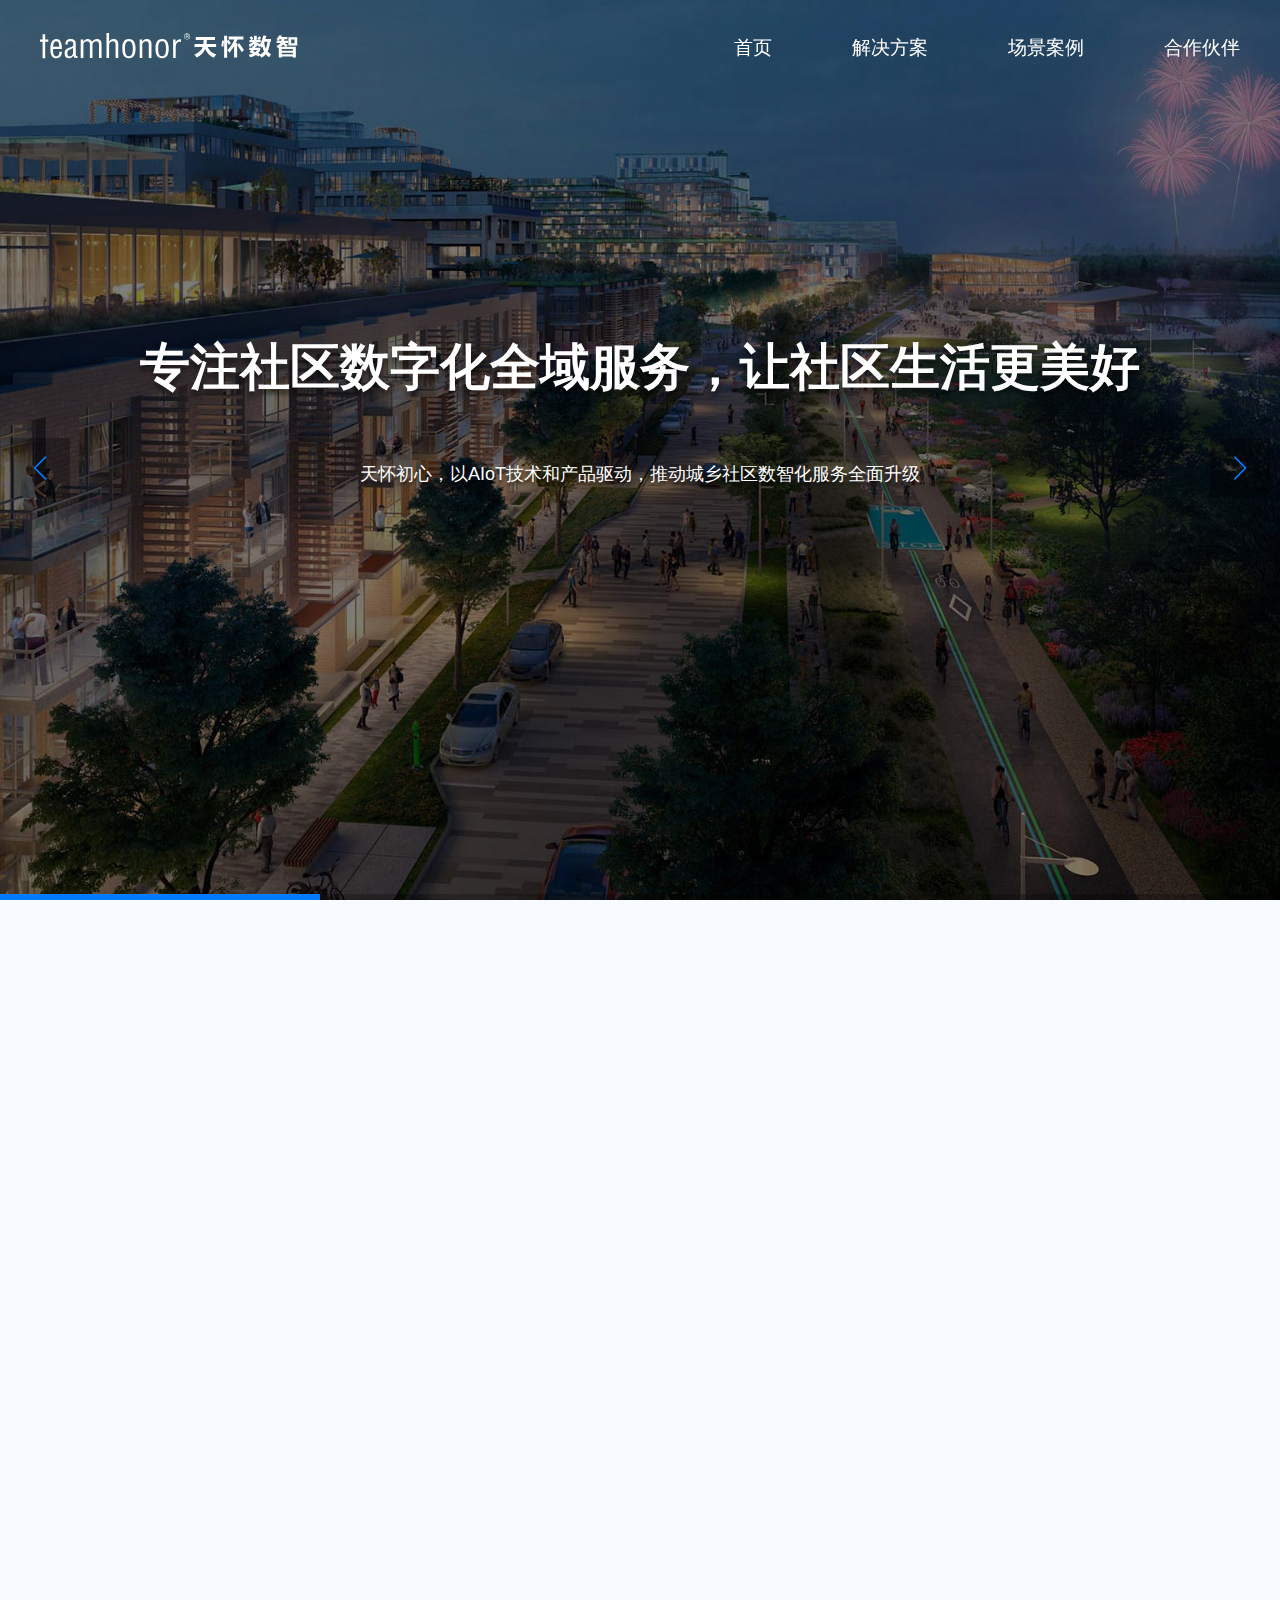
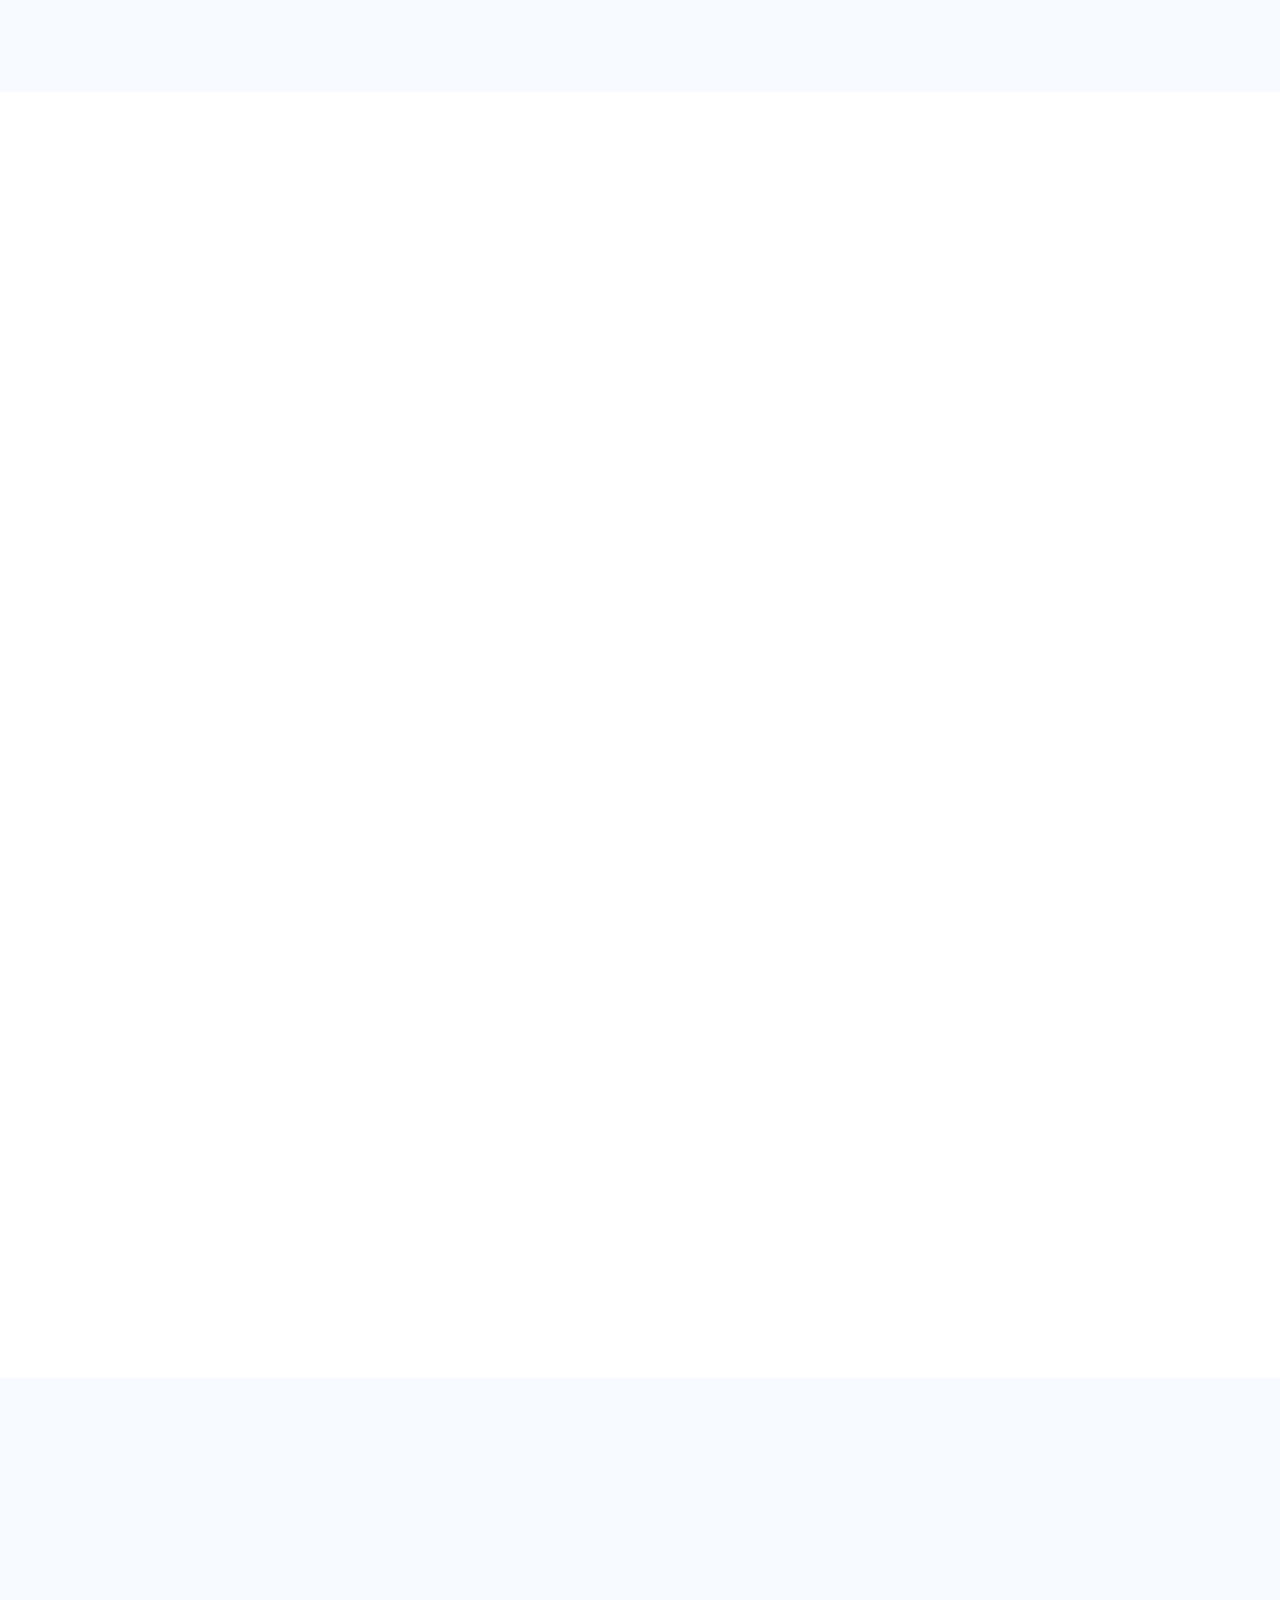
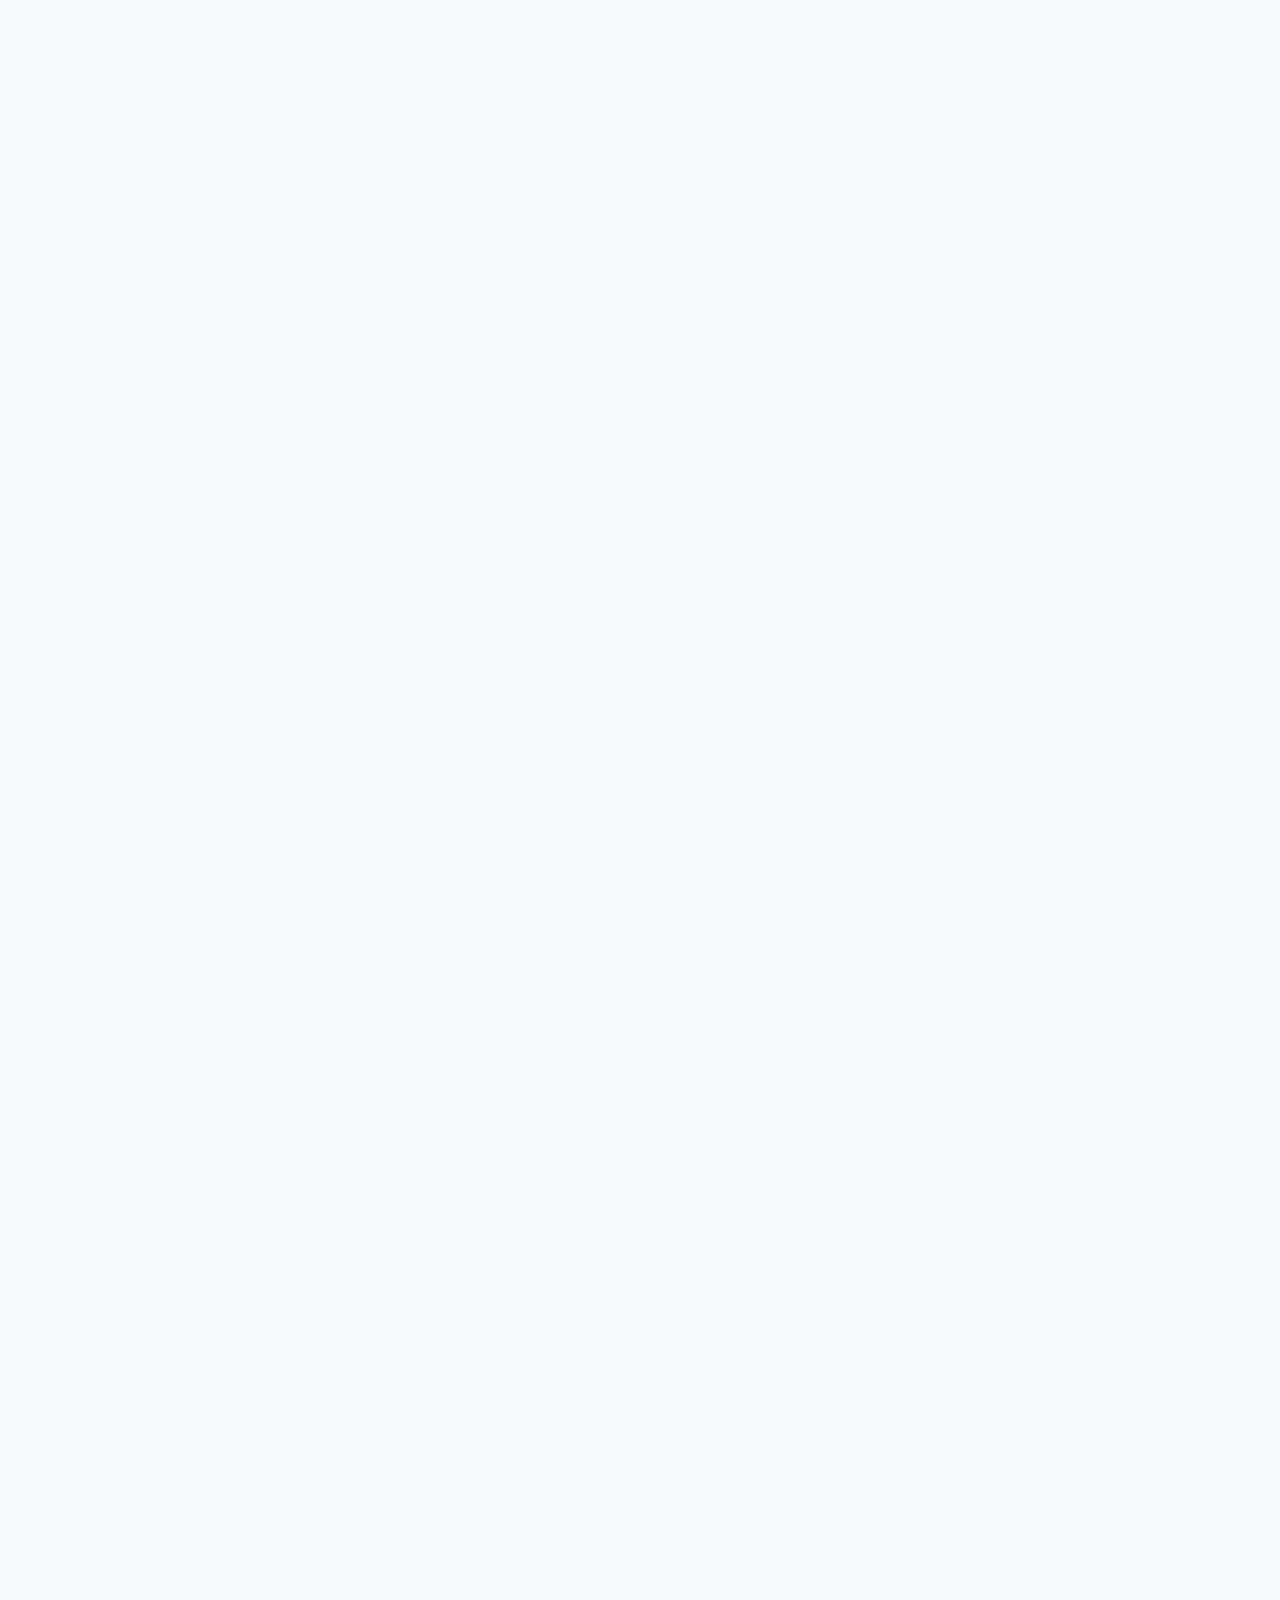
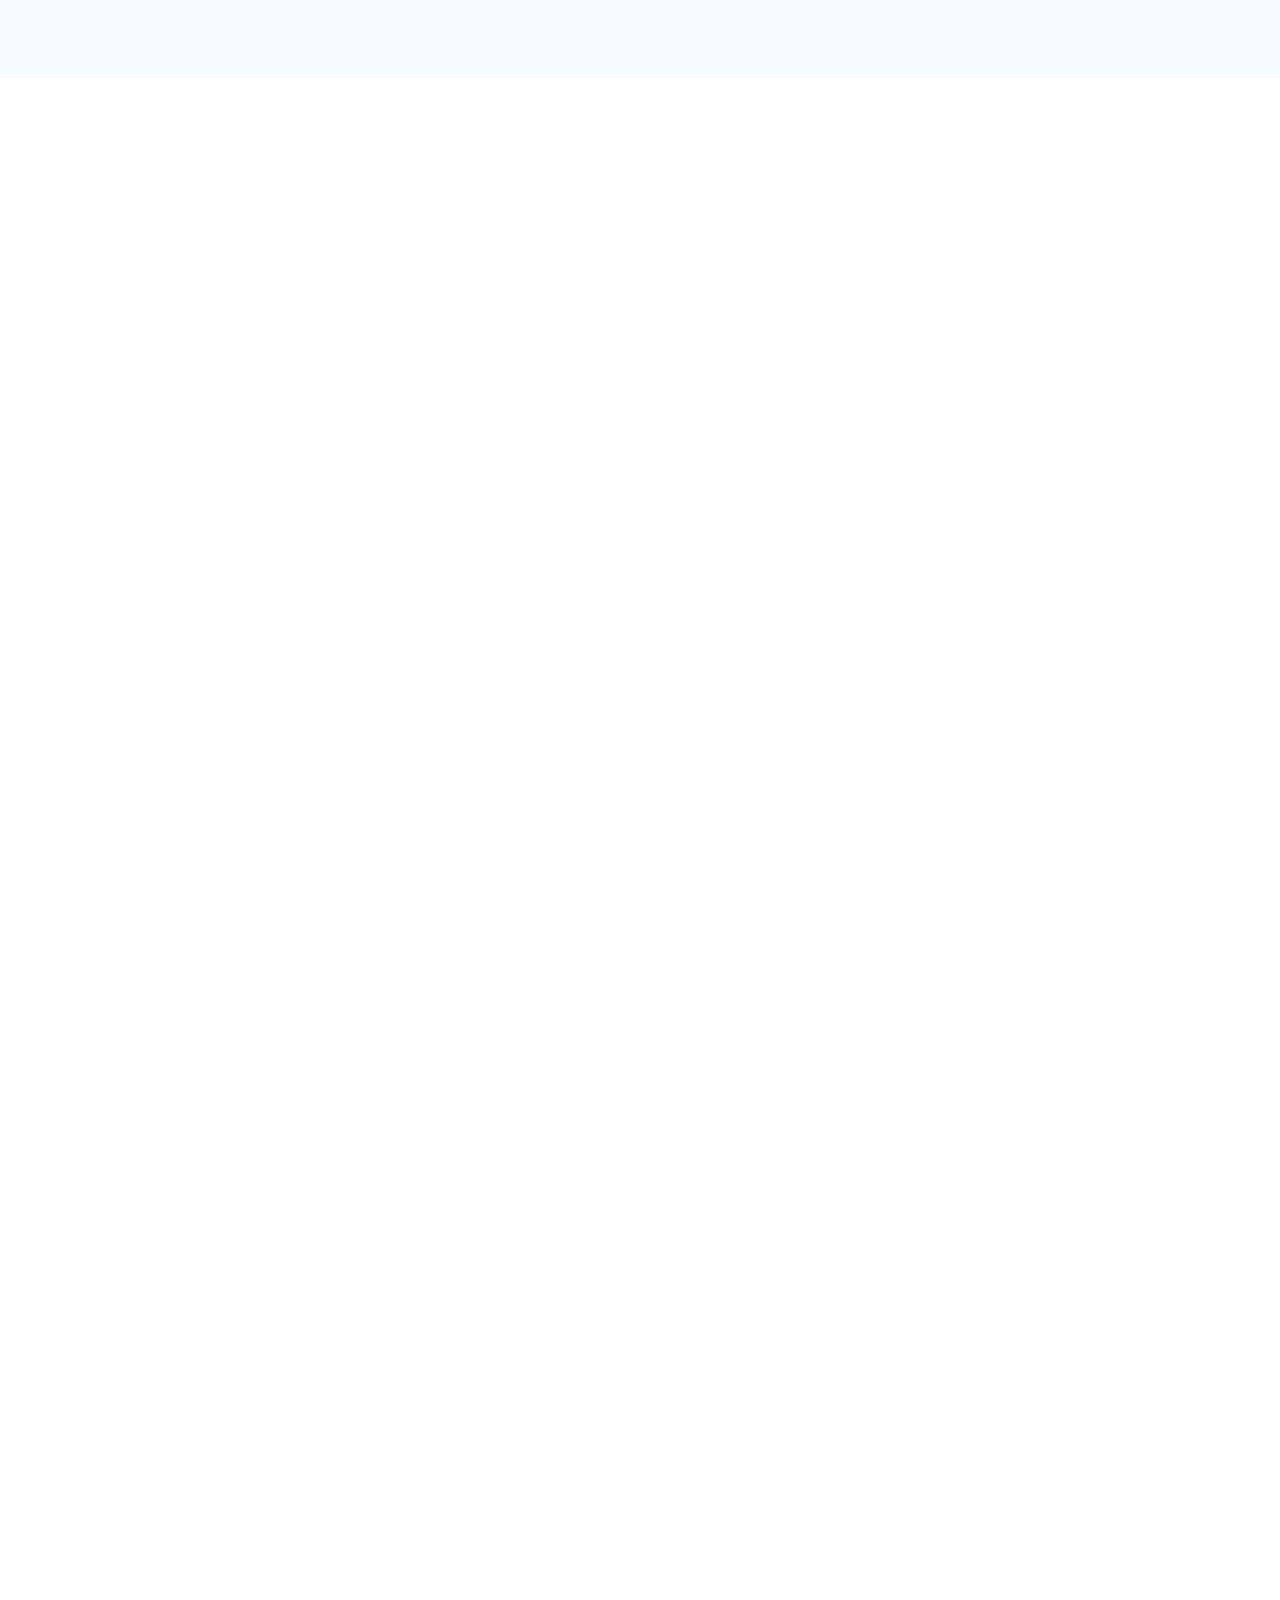
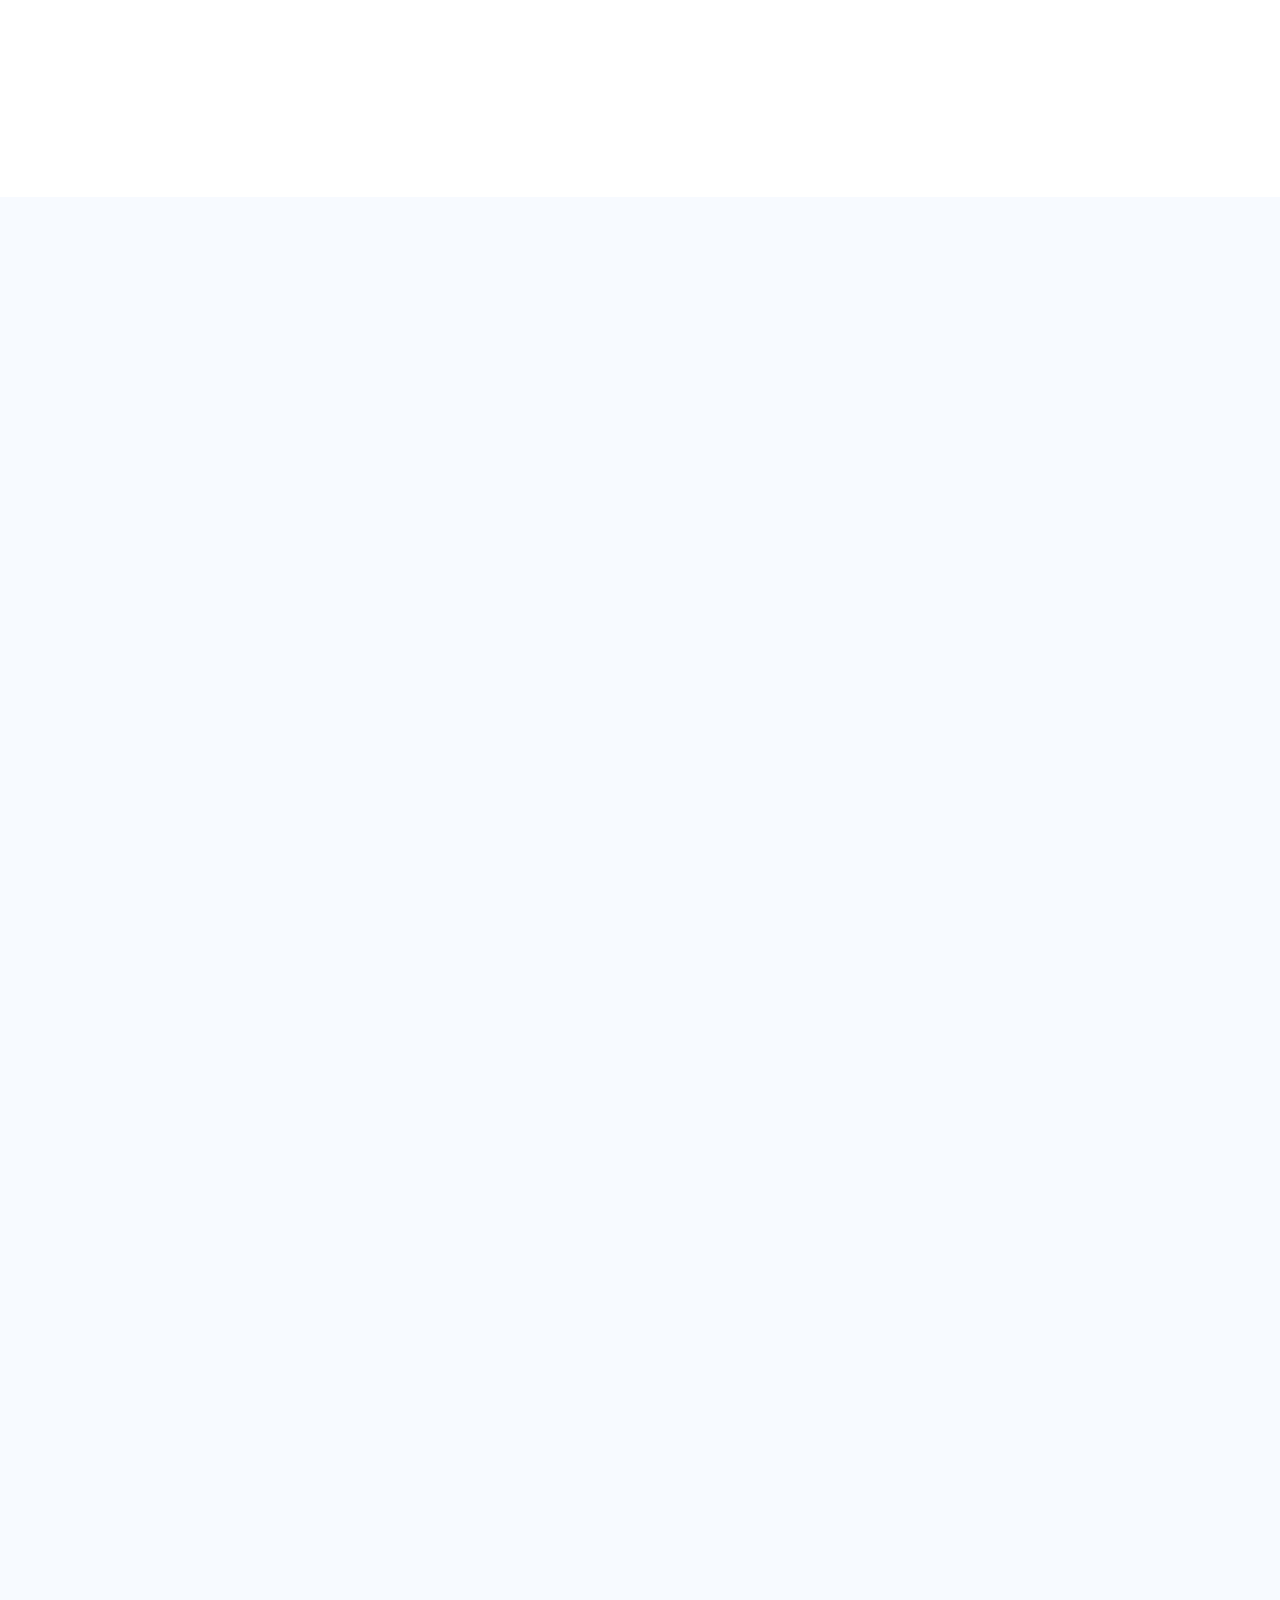
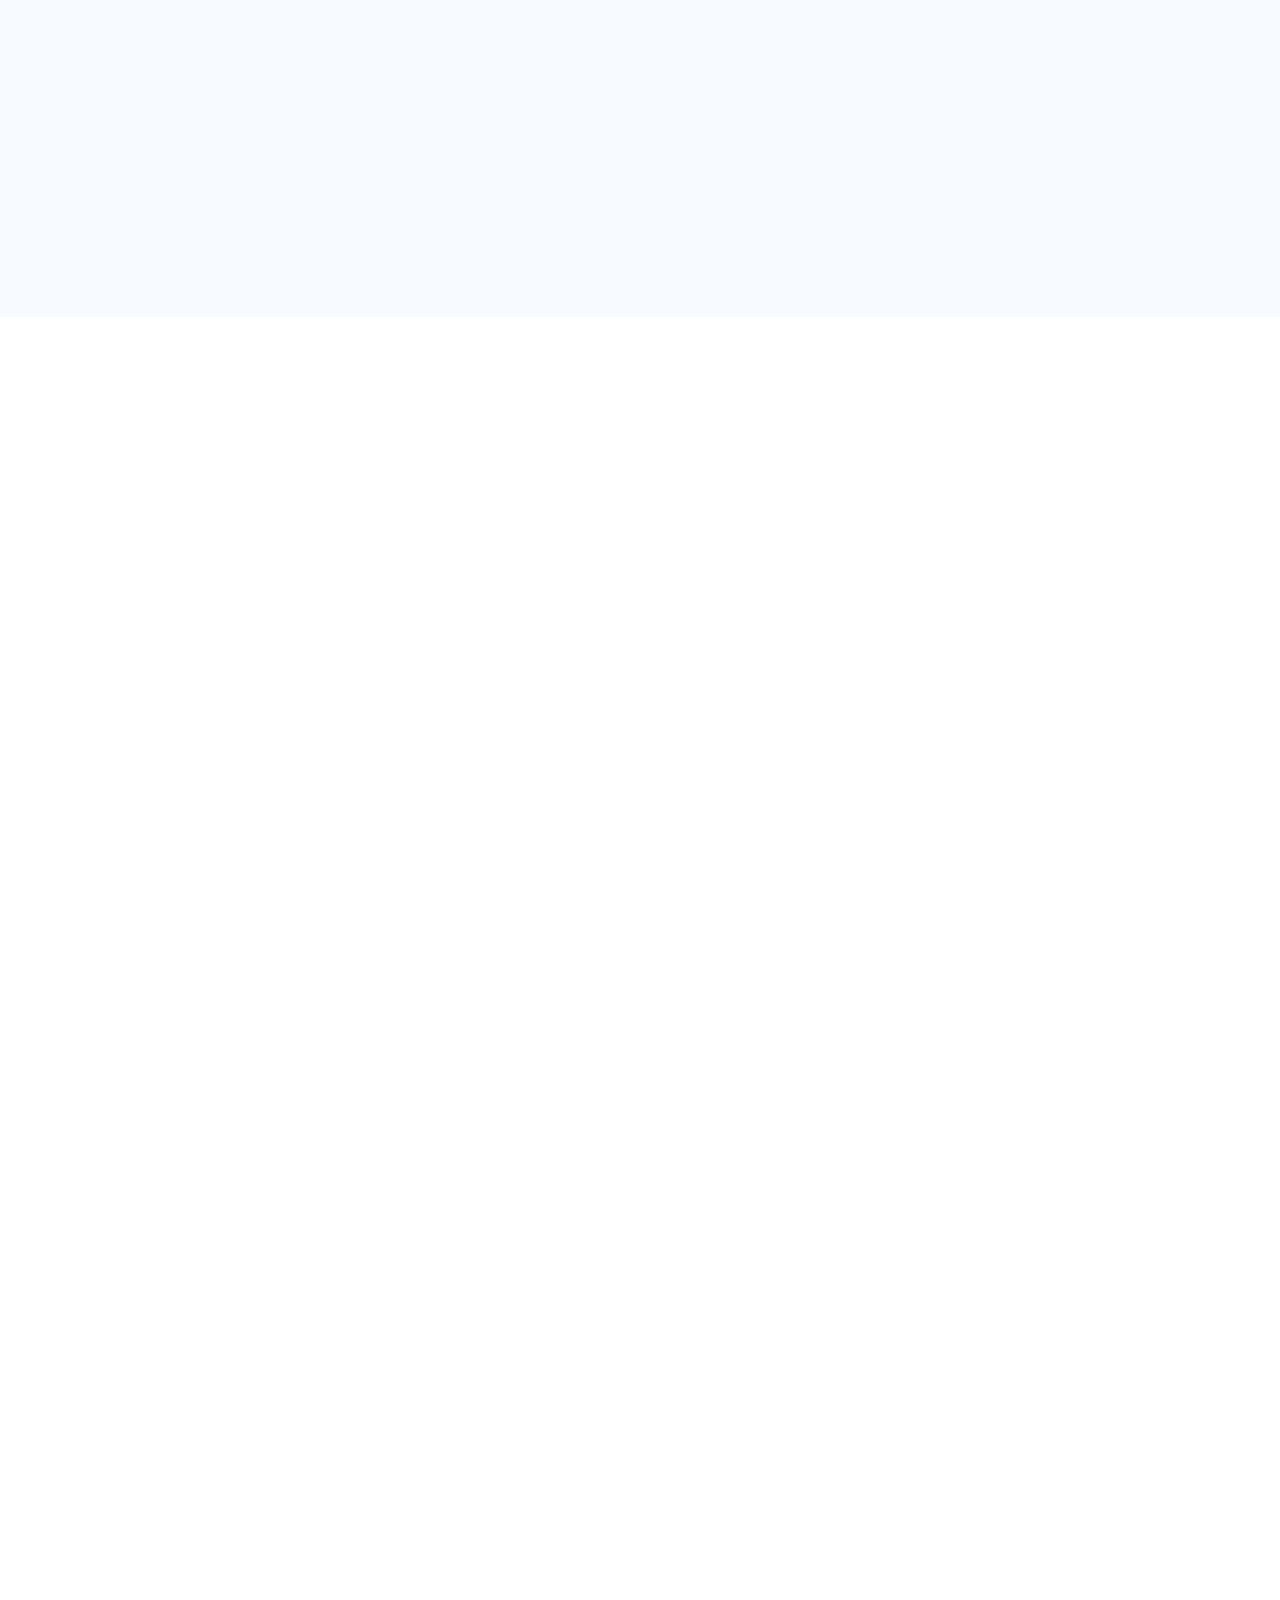
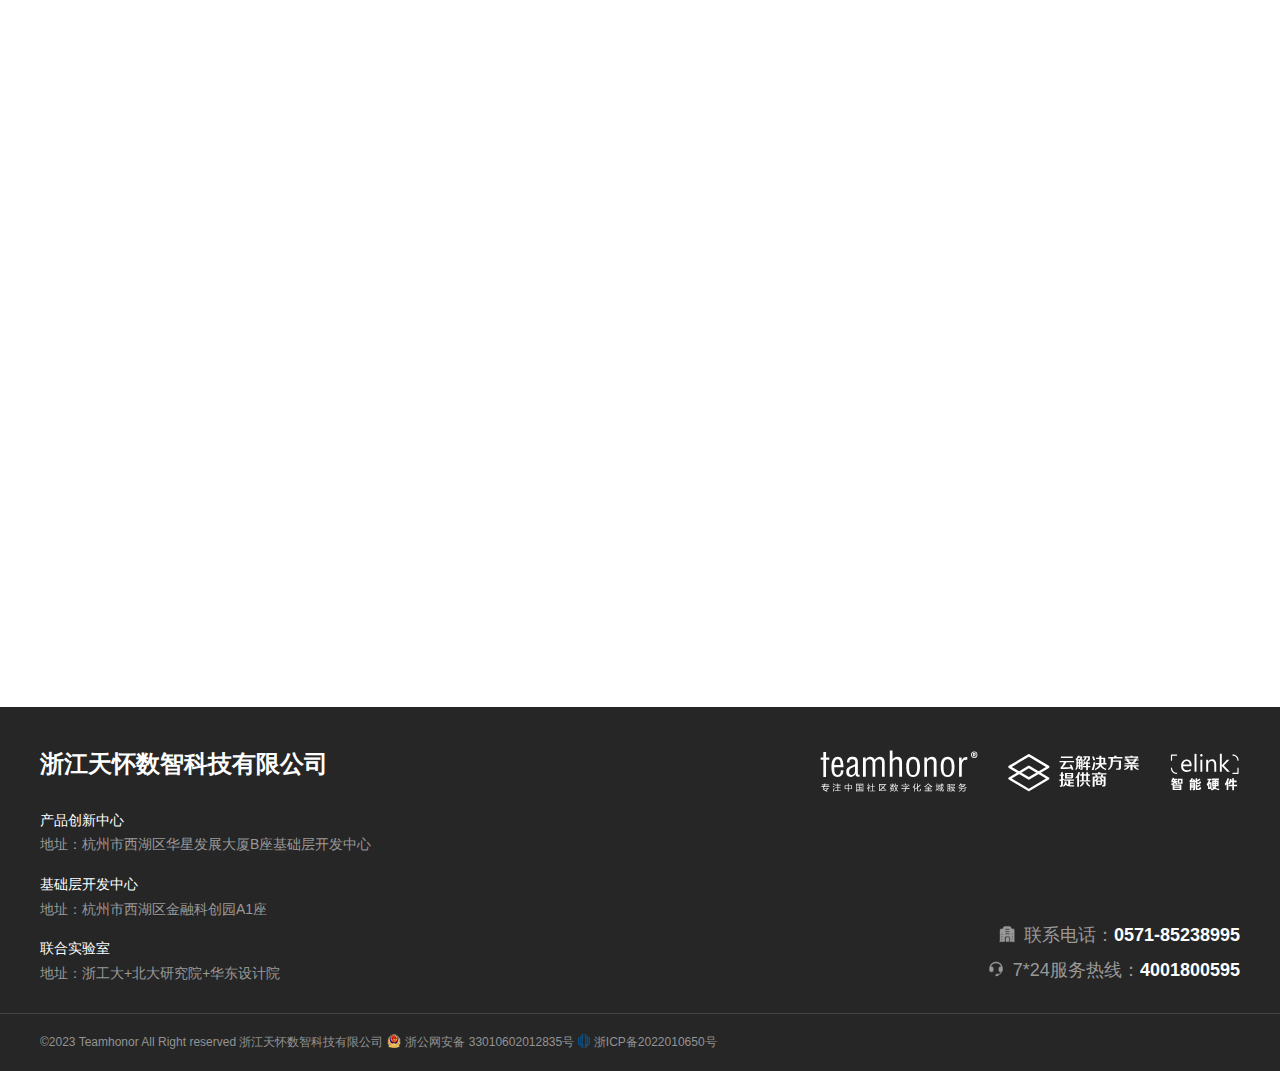
==== commit 70ee26fa: "www" ====
--- a/index.html
+++ b/index.html
@@ -15,25 +15,50 @@
   <link rel="stylesheet" href="swiper/animate.min.css" type="text/css" charset="utf-8" />
   <link rel="stylesheet" href="css/fleboxgr.css" type="text/css" charset="utf-8" />
   <link rel="stylesheet" href="css/gw.css" type="text/css" charset="utf-8" />
+   
   <title>未来社区 | 租住服务 | 数字乡村 | 专注社区数字化全域服务-浙江天怀数智科技有限公司</title>
-</head>
-
-<body>
-  <section class="container">
-    <nav class="mobile mobile_menu">
-      <div class="topmenu white">
-         
-          <div class="menulogo">
-          </div>
-        
-        <div id="menubtn" class="button button_top ">
-          <span></span>
-        </div>
-      </div> 
-    </nav>
+</head> 
+<body> 
+ 
+
+  
+  <section class="container"> 
+    <div class="mobile mobile_menu">
+      <div class="topmenu white" id="jjjj"> 
+        <div class="menulogo">
+        </div> 
+        <div class="button button_top nav-toggle"> 
+         </div> 
+         <div class="ttbb">
+          <ul class="rightmenu">
+            <li>
+              <a href="javascript:void(0)" class="AAAA" id="AAAA">
+                <p>首页</p>
+              </a>
+            </li>
+            <li>
+              <a href="javascript:void(0)" class="BBBB">
+                <p>解决方案</p>
+              </a>
+            </li>
+            <li>
+              <a href="javascript:void(0)" class="CCCC">
+                <p>场景案例</p>
+              </a>
+            </li>
+            <li>
+              <a href="javascript:void(0)" class="DDDD">
+                <p class="">合作伙伴</p>
+              </a>
+            </li>
+          </ul>
+         </div>
+    </div></div>
+
+
     <header class="menu pc" id="dhbug">
-      <div class="pcmenu_container"> 
-          <div class="menu_logo"></div> 
+      <div class="pcmenu_container">
+        <div class="menu_logo"></div>
         <ul class="rightmenu">
           <li>
             <a href="javascript:void(0)" class="AAAA">
@@ -229,14 +254,14 @@
                   </div>
                   <div class="Grid-cell">
                     <div class="Demo">公众</div>
-                  </div> 
-                </div>
-              </div>
-            </div>
-          </div>
-           
+                  </div>
+                </div>
+              </div>
+            </div>
+          </div>
+
           <div class="Grid Grid--gutters Grid--flexCells u-textCenter wow Up" data-wow-duration="1s"
-          data-wow-delay="0.35s">
+            data-wow-delay="0.35s">
             <div class="Grid-cell u-1of10">
               <div class="Demo amtext">业务层</div>
             </div>
@@ -285,7 +310,7 @@
           </div>
 
           <div class="Grid Grid--gutters Grid--flexCells u-textCenter wow Up" data-wow-duration="1s"
-          data-wow-delay="0.4s">
+            data-wow-delay="0.4s">
             <div class="Grid-cell u-1of10">
               <div class="Demo amtext">数据层</div>
             </div>
@@ -293,11 +318,11 @@
               <div class="Demo">
                 <div class="Grid-cell">
                   <div class="Grid Grid--gutters u-textCenter">
-                   
+
                     <div class="Grid-cell">
                       <div class="Demo">数据融合计算（数据支撑、数据服务）</div>
                     </div>
-                     
+
                   </div>
 
                   <div class="Grid Grid--gutters u-textCenter Demo-w">
@@ -316,7 +341,7 @@
                     <div class="Grid-cell">
                       <div class="Demo">标准地址信息</div>
                     </div>
-                    
+
                   </div>
 
                 </div>
@@ -328,7 +353,7 @@
           </div>
 
           <div class="Grid Grid--gutters Grid--flexCells u-textCenter wow Up" data-wow-duration="1s"
-          data-wow-delay="0.45s">
+            data-wow-delay="0.45s">
             <div class="Grid-cell u-1of10">
               <div class="Demo amtext">平台层</div>
             </div>
@@ -336,11 +361,11 @@
               <div class="Demo">
                 <div class="Grid-cell">
                   <div class="Grid Grid--gutters u-textCenter">
-                     
+
                     <div class="Grid-cell">
                       <div class="Demo">AIoT物联网支撑平台</div>
                     </div>
-                    
+
                   </div>
 
                   <div class="Grid Grid--gutters u-textCenter Demo-w">
@@ -359,7 +384,7 @@
                     <div class="Grid-cell">
                       <div class="Demo">标准地址信息</div>
                     </div>
-                    
+
                   </div>
 
                 </div>
@@ -370,7 +395,7 @@
             </div>
           </div>
           <div class="Grid Grid--gutters Grid--flexCells u-textCenter wow Up" data-wow-duration="1s"
-          data-wow-delay="0.5s">
+            data-wow-delay="0.5s">
             <div class="Grid-cell u-1of10">
               <div class="Demo amtext">设备层</div>
             </div>
@@ -378,11 +403,11 @@
               <div class="Demo">
                 <div class="Grid-cell">
                   <div class="Grid Grid--gutters u-textCenter">
-                     
+
                     <div class="Grid-cell">
                       <div class="Demo">数据感知采集（智能烟感、摄像头、智能水电表、人脸设备、智能门锁）</div>
                     </div>
-                     
+
                   </div>
 
                   <div class="Grid Grid--gutters u-textCenter Demo-w">
@@ -415,9 +440,9 @@
           </div>
 
 
- 
-        </div>
-        <p  class="ft16 tm40 mb40  wow Up w1200" data-wow-duration="1s" data-wow-delay="0.4s">
+
+        </div>
+        <p class="ft16 tm40 mb40  wow Up w1200" data-wow-duration="1s" data-wow-delay="0.4s">
           基于领先的人工智能和物联网平台应用（AIoT）、边缘计算（Edge）、大数据等全栈技术自主研发能力，构建安全、稳定、开放的社区数字化全域服务统一底座平台，通过AI识别算法、物联传感设备、大数据分析、开放标准等多维度的软硬一体化能力，建设统一应用市场+智慧服务平台，以应用能力中心、社区数仓、空间数据资产和物联引擎等产品技术服务，建立软硬两端智能化标准，利旧纳新，为社区、园区、乡村、大住宿等领域，专业打造一体化智能化社区服务平台和场景智能化产品，提供数字化全域服务产品和综合解决方案
         </p>
       </div>
@@ -449,8 +474,9 @@
           <div class="btt-left-j wow Up" data-wow-duration="1s" data-wow-delay="0.6s"></div>
           <div class="btt-right-j">
             <p class="ft36 mb20 wow Up" data-wow-duration="1s" data-wow-delay="0.5s">未来城市社区 智能化整体解决方案</p>
-            <p class="ft16 mb30 wow Up" data-wow-duration="1s" data-wow-delay="0.7s"><b>创新打造数字“新基建”模式，引领社会治理数字化升级，满足人民美好生活向往</b>
-            </p> 
+            <p class="ft16 mb30 wow Up" data-wow-duration="1s" data-wow-delay="0.7s">
+              <b>创新打造数字“新基建”模式，引领社会治理数字化升级，满足人民美好生活向往</b>
+            </p>
             <div class="zd wow Up" data-wow-duration="1s" data-wow-delay="0.8s">
               <p class="ft36 mb20">未来城市社区云</p>
               <p class="ft16 mb20"><b>——“天行”UCMS SaaS</b></p>
@@ -480,52 +506,52 @@
                   </div>
                   <div class="Grid-cell">
                     <div class="Demo">高效运营</div>
-                  </div> 
-                </div>
-              </div>
-            </div>
-          </div>
-          <div class="Grid Grid--gutters Grid--full large-Grid--fit u-textCenter wow Up" data-wow-duration="1s"
-          data-wow-delay="0.4s">
-          <div class="Grid-cell">
-            <div class="Demo">
-              <div class="Grid Grid--gutters u-textCenter Demo-w">
-                <div class="Grid-cell">
-                  <div class="Demo">社会服务</div>
-                </div>
-                <div class="Grid-cell">
-                  <div class="Demo">社区治理</div>
-                </div>
-                <div class="Grid-cell">
-                  <div class="Demo">一老一小</div>
-                </div>
-                <div class="Grid-cell">
-                  <div class="Demo">物业管理</div>
-                </div>
-                <div class="Grid-cell">
-                  <div class="Demo">未来邻里</div>
-                </div> 
-              </div>
-              <div class="Grid Grid--gutters u-textCenter Demo-w"> 
-                <div class="Grid-cell">
-                  <div class="Demo">流口管理</div>
-                </div>
-                <div class="Grid-cell">
-                  <div class="Demo">社区创业</div>
-                </div>
-                <div class="Grid-cell">
-                  <div class="Demo">智慧停车</div>
-                </div>
-                <div class="Grid-cell">
-                  <div class="Demo">社区低碳</div>
-                </div>
-                <div class="Grid-cell">
-                  <div class="Demo">社区健康</div>
-                </div>
-              </div>
-            </div>
-          </div>
-        </div>
+                  </div>
+                </div>
+              </div>
+            </div>
+          </div>
+          <div class="Grid Grid--gutters Grid--full large-Grid--fit u-textCenter wow Up" data-wow-duration="1s"
+            data-wow-delay="0.4s">
+            <div class="Grid-cell">
+              <div class="Demo">
+                <div class="Grid Grid--gutters u-textCenter Demo-w">
+                  <div class="Grid-cell">
+                    <div class="Demo">社会服务</div>
+                  </div>
+                  <div class="Grid-cell">
+                    <div class="Demo">社区治理</div>
+                  </div>
+                  <div class="Grid-cell">
+                    <div class="Demo">一老一小</div>
+                  </div>
+                  <div class="Grid-cell">
+                    <div class="Demo">物业管理</div>
+                  </div>
+                  <div class="Grid-cell">
+                    <div class="Demo">未来邻里</div>
+                  </div>
+                </div>
+                <div class="Grid Grid--gutters u-textCenter Demo-w">
+                  <div class="Grid-cell">
+                    <div class="Demo">流口管理</div>
+                  </div>
+                  <div class="Grid-cell">
+                    <div class="Demo">社区创业</div>
+                  </div>
+                  <div class="Grid-cell">
+                    <div class="Demo">智慧停车</div>
+                  </div>
+                  <div class="Grid-cell">
+                    <div class="Demo">社区低碳</div>
+                  </div>
+                  <div class="Grid-cell">
+                    <div class="Demo">社区健康</div>
+                  </div>
+                </div>
+              </div>
+            </div>
+          </div>
           <div class="Grid Grid--gutters Grid--full large-Grid--fit u-textCenter wow Up" data-wow-duration="1s"
             data-wow-delay="0.45s">
             <div class="Grid-cell">
@@ -573,7 +599,7 @@
                       </div>
                       <div class="Grid-cell">
                         <div class="Demo">视频监控</div>
-                      </div>  
+                      </div>
                       <div class="Grid-cell">
                         <div class="Demo">...</div>
                       </div>
@@ -585,8 +611,8 @@
             </div>
           </div>
         </div>
-        <div class="tm40 w1200 PC wow Up" data-wow-duration="1s"
-        data-wow-delay="0.3s"><img src="images/cs1.png" style="width: 100%;text-align: center;margin: 0 auto;"></div>
+        <div class="tm40 w1200 PC wow Up" data-wow-duration="1s" data-wow-delay="0.3s"><img src="images/cs1.png"
+            style="width: 100%;text-align: center;margin: 0 auto;"></div>
       </div>
     </div>
 
@@ -613,13 +639,14 @@
           <div class="btt-left-s">
             <p class="ft36 mb20 wow Up" data-wow-duration="1s" data-wow-delay="0.3s">未来租赁社区 智能化整体解决方案</p>
             <p class="ft16 mb30 wow Up" data-wow-duration="1s" data-wow-delay="0.4s">
-             <b>全面构建以安全智能为基础、智慧服务为核心、高品质运营为生态的新居民新租住模式，赋能美好生活新篇章</b>
+              <b>全面构建以安全智能为基础、智慧服务为核心、高品质运营为生态的新居民新租住模式，赋能美好生活新篇章</b>
             </p>
             <div class="zd wow Up tm60" data-wow-duration="1s" data-wow-delay="0.6s">
               <p class="ft36 mb20">未来租住社区云</p>
               <p class="ft16 mb20"><b>——“天寓”ACMS SaaS</b></p>
               <p class="ft16">
-                以 “租住服务+社区运营+政务监管” 多维业务需求为引领，驱动租赁社区智能化设施的完善建设、租住管一体化流程的优化设计，以软硬结合、数据联动的运营管理方式，打造以SAAS服务模式为主的城市级“智慧租住”综合运管服务与监管一体化平台，在以便捷移动服务触达租客、商户、管家端的同时，为政务监管部门提供住房租赁市场业务监管和流口治理整体解决方案
+                以 “租住服务+社区运营+政务监管”
+                多维业务需求为引领，驱动租赁社区智能化设施的完善建设、租住管一体化流程的优化设计，以软硬结合、数据联动的运营管理方式，打造以SAAS服务模式为主的城市级“智慧租住”综合运管服务与监管一体化平台，在以便捷移动服务触达租客、商户、管家端的同时，为政务监管部门提供住房租赁市场业务监管和流口治理整体解决方案
               </p>
             </div>
           </div>
@@ -810,8 +837,8 @@
             </div>
           </div>
         </div>
-        <div class="tm40 w1200 PC wow Up" data-wow-duration="1s"
-        data-wow-delay="0.3s"><img src="images/zz1.png" style="width: 100%;text-align: center;margin: 0 auto;"></div>
+        <div class="tm40 w1200 PC wow Up" data-wow-duration="1s" data-wow-delay="0.3s"><img src="images/zz1.png"
+            style="width: 100%;text-align: center;margin: 0 auto;"></div>
       </div>
     </div>
 
@@ -840,7 +867,8 @@
           <div class="btt-right-v">
             <p class="ft36 mb20 wow Up" data-wow-duration="1s" data-wow-delay="0.4s">未来乡村社区 智能化整体解决方案</p>
             <p class="ft16 mb20 wow Up" data-wow-duration="1s" data-wow-delay="0.5s">
-           <b>通过构建多维产业融合发展的数字乡村平台，加快乡村向数字化、智慧化、现代化的社区综合治理和运营管理服务转型</b></p> 
+              <b>通过构建多维产业融合发展的数字乡村平台，加快乡村向数字化、智慧化、现代化的社区综合治理和运营管理服务转型</b>
+            </p>
             <div class="zd wow Up tm60" data-wow-duration="1s" data-wow-delay="0.7s">
               <p class="ft36 mb20">未来乡村社区云</p>
               <p class="ft16 mb20"><b>——“星火”VCMS SaaS</b></p>
@@ -850,7 +878,7 @@
             </div>
           </div>
         </div>
-        <div class="tm40 w1200 mobile"> 
+        <div class="tm40 w1200 mobile">
           <div class="Grid Grid--gutters Grid--full large-Grid--fit u-textCenter wow Up" data-wow-duration="1s"
             data-wow-delay="0.3s">
             <div class="Grid-cell">
@@ -891,14 +919,14 @@
                   </div>
                   <div class="Grid-cell">
                     <div class="Demo">乡村文化</div>
-                  </div> 
+                  </div>
                   <div class="Grid-cell">
                     <div class="Demo">村务管理</div>
                   </div>
                 </div>
                 <div class="Grid Grid--gutters u-textCenter Demo-w">
-                   
-                 
+
+
                   <div class="Grid-cell">
                     <div class="Demo">产业振兴</div>
                   </div>
@@ -976,9 +1004,9 @@
               </div>
             </div>
           </div>
-        </div>  
-      <div class="tm40 w1200 PC wow Up" data-wow-duration="1s"
-      data-wow-delay="0.3s"><img src="images/xc1.png" style="width: 100%;text-align: center;margin: 0 auto;"></div>
+        </div>
+        <div class="tm40 w1200 PC wow Up" data-wow-duration="1s" data-wow-delay="0.3s"><img src="images/xc1.png"
+            style="width: 100%;text-align: center;margin: 0 auto;"></div>
       </div>
     </div>
 
@@ -1067,13 +1095,15 @@
           <p class="c9 tm5">地址：浙工大+北大研究院+华东设计院</p>
         </div>
         <div class="ftright" style="justify-content: space-between;">
-          <div class="ffgg"> <img src="images/WechatIMG1183.png"> </div>
+          <div class="ffgg"></div>
           <div class="ffbp">
             <p class="c9 ft18 "><img src="images/fb24.png"
-                style="height: 18px;margin-right: 8px;vertical-align: middle;margin-top: -5px;">联系电话：<b><a href="tel:0571-85238995" style="color:#fff;width: 100px;text-decoration: none;">0571-85238995</a></b>
+                style="height: 18px;margin-right: 8px;vertical-align: middle;margin-top: -5px;">联系电话：<b><a
+                  href="tel:0571-85238995" style="color:#fff;width: 100px;text-decoration: none;">0571-85238995</a></b>
             </p>
             <p class="c9 ft18 tm10"><img src="images/fb23.png"
-                style="height: 18px;margin-right: 8px;vertical-align: middle;margin-top: -5px;">7*24服务热线：<b><a href="tel:4001800595" style="color:#fff;width: 100px;text-decoration: none;">4001800595</a></b>
+                style="height: 18px;margin-right: 8px;vertical-align: middle;margin-top: -5px;">7*24服务热线：<b><a
+                  href="tel:4001800595" style="color:#fff;width: 100px;text-decoration: none;">4001800595</a></b>
             </p>
           </div>
         </div>
@@ -1081,14 +1111,18 @@
     </div>
     <div class="foot2">
       <div class="ftb ft12">©2023 Teamhonor All Right reserved
-        浙江天怀数智科技有限公司 
-        <a target="_blank" href="http://www.beian.gov.cn/portal/registerSystemInfo?recordcode=31010402005755" style="display:inline-block;text-decoration:none;color:#939393;">
-          <img src="images/WechatIMG1263.png" style="float:left;height: 14px;margin:0px 4px;"/>
-           浙公网安备 33010602012835号
-          </a>  
-          <a target="_blank" href="https://beian.miit.gov.cn/" style="display:inline-block;text-decoration:none;color:#939393;"><img src="images/WechatIMG1265.png" style="float:left;height: 14px;margin:0px 4px;"/>浙ICP备2022010650号</a></div>
-    </div>
-  </section>
+        浙江天怀数智科技有限公司
+        <a target="_blank" href="http://www.beian.gov.cn/portal/registerSystemInfo?recordcode=31010402005755"
+          style="display:inline-block;text-decoration:none;color:#939393;">
+          <img src="images/WechatIMG1263.png" style="float:left;height: 14px;margin:0px 4px;" />
+          浙公网安备 33010602012835号
+        </a>
+        <a target="_blank" href="https://beian.miit.gov.cn/"
+          style="display:inline-block;text-decoration:none;color:#939393;"><img src="images/WechatIMG1265.png"
+            style="float:left;height: 14px;margin:0px 4px;" />浙ICP备2022010650号</a>
+      </div>
+    </div> 
+  </section> 
 </body>
 
 </html>
@@ -1151,7 +1185,7 @@
   $('.AAAA').click(function () { $('html,body').animate({ scrollTop: $('.aaaa-01').offset().top }, 800); });
   $('.BBBB').click(function () { $('html,body').animate({ scrollTop: $('.aaaa-02').offset().top }, 800); });
   $('.CCCC').click(function () { $('html,body').animate({ scrollTop: $('.aaaa-03').offset().top }, 800); });
-  $('.DDDD').click(function () { $('html,body').animate({ scrollTop: $('.aaaa-04').offset().top }, 800); }); 
+  $('.DDDD').click(function () { $('html,body').animate({ scrollTop: $('.aaaa-04').offset().top }, 800); });
   $('.aa1').click(function () { $('html,body').animate({ scrollTop: $('.aa-01').offset().top }, 800); });
   $('.aa2').click(function () { $('html,body').animate({ scrollTop: $('.aa-02').offset().top }, 800); });
   $('.aa3').click(function () { $('html,body').animate({ scrollTop: $('.aa-03').offset().top }, 800); }); 
@@ -1172,7 +1206,7 @@
     })
   })
 
-</script><!--切换-->
+</script> 
 <!-- <script>
   setTimeout(() => {
       document.getElementById("dhbug").style.height = "60px"
@@ -1180,8 +1214,28 @@
 </script> -->
 <!--safari背景模糊兼容-->
 <script>
-  $(function(){
+	$('.nav-toggle').click(function () {
+	    $('#jjjj').toggleClass('nav-open');
+	});
+  $('.AAAA').click(function () {
+	    $('#jjjj').toggleClass('nav-open');
+	});
+  $('.BBBB').click(function () {
+	    $('#jjjj').toggleClass('nav-open');
+	});
+  $('.CCCC').click(function () {
+	    $('#jjjj').toggleClass('nav-open');
+	});
+  $('.DDDD').click(function () {
+	    $('#jjjj').toggleClass('nav-open');
+	});
+  $('ttbb').click(function () {
+	    $('#jjjj').toggleClass('nav-open');
+	});
+	</script><!---点击添加点击删除-->
+<script>
+  $(function () {
     $('dhbug').hide();
-    $('.menu.scrolled').attr("style","height:60px");
+    $('.menu.scrolled').attr("style", "height:60px");
   })
-</script> +</script>--- a/css/gw.css
+++ b/css/gw.css
@@ -11,7 +11,8 @@
   width: 100%;
   margin: 0;
   font-family: "PingFangSC-Regular", "Microsoft Yahei", sans-serif;
-  line-height: 1.4;position: relative;
+  line-height: 1.4;
+  position: relative;
 }
 
 p {
@@ -41,11 +42,12 @@
 .menu.scrolled {
   /* background-color: black; */
   background: rgba(255, 255, 255, 0.85);
-  backdrop-filter: blur(10px);box-shadow:0px 2px 8px rgb(0, 0, 0,10%);
+  backdrop-filter: blur(10px);
+  box-shadow: 0px 2px 8px rgb(0, 0, 0, 10%);
   -webkit-backdrop-filter: blur(10px);
 }
 
- 
+
 .menu.scrolled {
   position: fixed;
   z-index: 101;
@@ -61,34 +63,39 @@
   margin: 0 auto;
   overflow: hidden;
 }
-.menu.scrolled  ul {
+
+.menu.scrolled ul {
   float: right;
   margin: 0;
   padding: 0;
   margin-top: 18px;
 }
-.menu.scrolled  ul li {
+
+.menu.scrolled ul li {
   float: left;
   display: block;
   padding: 0;
   padding-left: 80px;
   letter-spacing: 0.06em;
 }
+
 .menu.scrolled .rightmenu li a p {
   margin: 0;
   color: #333;
   font-size: 16px;
-  border-bottom: 4px solid rgba(0, 0, 0, 0);transition: all ease-out 0.3s;
-}
- 
+  border-bottom: 4px solid rgba(0, 0, 0, 0);
+  transition: all ease-out 0.3s;
+}
+
 .menu.scrolled .menu_logo {
   float: left;
   width: 218px;
-  height: 30px; 
-  margin-top: 14px; 
+  height: 30px;
+  margin-top: 14px;
   background-image: url(../images/teamhonor2.svg);
-  background-size:218px 30px;
-  background-repeat: no-repeat;transition: all ease-out 0.3s;
+  background-size: 218px 30px;
+  background-repeat: no-repeat;
+  transition: all ease-out 0.3s;
 }
 
 
@@ -119,9 +126,11 @@
 .tm10 {
   margin-top: 10px;
 }
+
 .tm15 {
   margin-top: 15px;
 }
+
 .tm20 {
   margin-top: 20px;
 }
@@ -261,16 +270,16 @@
 }
 
 .menu .menu_logo {
-  border:none;
-	outline:none;
+  border: none;
+  outline: none;
   float: left;
   width: 261px;
   height: 32px;
-  margin-top: 31px; 
+  margin-top: 31px;
   background-image: url(../images/teamhonor.svg);
-  background-size: 261px 32px; 
+  background-size: 261px 32px;
   transition: all 0.3s;
-  background-repeat: no-repeat; 
+  background-repeat: no-repeat;
 }
 
 .menu .rightmenu {
@@ -301,7 +310,8 @@
   margin: 0;
   color: #ffffff;
   font-size: 19px;
-  border-bottom: 4px solid rgba(0, 0, 0, 0);transition: all 0.3s;
+  border-bottom: 4px solid rgba(0, 0, 0, 0);
+  transition: all 0.3s;
 
 }
 
@@ -399,11 +409,13 @@
   background-repeat: no-repeat;
   background-position: top;
   background-size: contain;
-  width: 600px; 
-}
+  width: 600px;
+}
+
 .btt-right.t2 {
-  background-image: url(../images/t2.jpg); 
-}
+  background-image: url(../images/t2.jpg);
+}
+
 .ft36 {
   font-size: 36px;
   color: #000;
@@ -411,6 +423,7 @@
   line-break: anywhere;
   word-break: break-all;
 }
+
 .ft28 {
   font-size: 28px;
   color: #000;
@@ -429,17 +442,17 @@
 
 .ft12 {
   font-size: 12px;
-  color: #666; 
+  color: #666;
 }
 
 .ft14 {
   font-size: 14px;
-  color: #666; 
+  color: #666;
 }
 
 .ft16 {
   font-size: 16px;
-  color: #666; 
+  color: #666;
 }
 
 .ft16 b {
@@ -469,18 +482,21 @@
   line-break: anywhere;
   word-break: break-all;
 }
+
 .ft20s {
-  font-size: 20px; 
+  font-size: 20px;
   color: #666;
   line-break: anywhere;
   word-break: break-all;
 }
+
 .ft20 {
-  font-size: 20px; 
+  font-size: 20px;
   color: #fff;
   line-break: anywhere;
   word-break: break-all;
 }
+
 .ft24 {
   font-size: 24px;
   font-weight: bolder;
@@ -488,6 +504,7 @@
   line-break: anywhere;
   word-break: break-all;
 }
+
 .btt-left-j {
   background-image: url(../images/View9.jpg);
   background-repeat: no-repeat;
@@ -522,7 +539,8 @@
 }
 
 .dh-btn1.vii {
-  background: #398ccd;/*#0067C0;*/
+  background: #398ccd;
+  /*#0067C0;*/
   color: #ffffff;
   transition: all 0.5s;
 }
@@ -598,10 +616,11 @@
 }
 
 .ali div {
- 
+
   display: flex;
   align-items: flex-start;
-  flex-direction: column-reverse;border-radius: 6px;
+  flex-direction: column-reverse;
+  border-radius: 6px;
 }
 
 .ali div p {
@@ -614,54 +633,111 @@
   background-image: url(../images/ali1.jpg);
   width: 390px;
   height: 530px;
-  background-repeat: no-repeat;margin-bottom: 20px;
-}
- 
+  background-repeat: no-repeat;
+  margin-bottom: 20px;
+}
+
 .ali2 {
   background-image: url(../images/ali2.jpg);
   width: 390px;
   height: 530px;
-  background-repeat: no-repeat;margin-bottom: 20px;
+  background-repeat: no-repeat;
+  margin-bottom: 20px;
 }
 
 .ali3 {
   background-image: url(../images/ali3.jpg);
   width: 390px;
   height: 530px;
-  background-repeat: no-repeat;margin-bottom: 20px;
+  background-repeat: no-repeat;
+  margin-bottom: 20px;
 }
 
 .ali4 {
   background-image: url(../images/ali4.jpg);
   width: 390px;
   height: 530px;
-  background-repeat: no-repeat;margin-bottom: 20px;
+  background-repeat: no-repeat;
+  margin-bottom: 20px;
 }
 
 .ali5 {
   background-image: url(../images/ali5.jpg);
   width: 390px;
   height: 530px;
-  background-repeat: no-repeat;margin-bottom: 20px;
+  background-repeat: no-repeat;
+  margin-bottom: 20px;
 }
 
 .ali6 {
   background-image: url(../images/ali6.jpg);
   width: 390px;
   height: 530px;
-  background-repeat: no-repeat;margin-bottom: 20px;
-}
- .albb{position: absolute;}
-.ali1 .albb,.ali2 .albb,.ali3 .albb,.ali4 .albb,.ali5 .albb,.ali6 .albb{opacity: 1;transition: all 0.5s;}
-.ali1:hover .albb,.ali2:hover .albb,.ali3:hover .albb,.ali4:hover .albb,.ali5:hover .albb,.ali6:hover .albb{opacity: 0;transition: all 0.5s;}
-.ali1 .alxx,.ali2 .alxx,.ali3 .alxx,.ali4 .alxx,.ali5 .alxx,.ali6 .alxx{opacity: 0;
+  background-repeat: no-repeat;
+  margin-bottom: 20px;
+}
+
+.albb {
+  position: absolute;
+}
+
+.ali1 .albb,
+.ali2 .albb,
+.ali3 .albb,
+.ali4 .albb,
+.ali5 .albb,
+.ali6 .albb {
+  opacity: 1;
+  transition: all 0.5s;
+}
+
+.ali1:hover .albb,
+.ali2:hover .albb,
+.ali3:hover .albb,
+.ali4:hover .albb,
+.ali5:hover .albb,
+.ali6:hover .albb {
+  opacity: 0;
+  transition: all 0.5s;
+}
+
+.ali1 .alxx,
+.ali2 .alxx,
+.ali3 .alxx,
+.ali4 .alxx,
+.ali5 .alxx,
+.ali6 .alxx {
+  opacity: 0;
   padding: 40px;
   display: flex;
   flex-direction: column;
   height: 100vh;
-  width: 100%;background: rgba(0, 0, 0, 0.8);transition: all 0.5s;}
-.ali1 .alxx p,.ali2 .alxx p,.ali3 .alxx p,.ali4 .alxx p,.ali5 .alxx p,.ali6 .alxx p{font-size: 16px;line-height: 1.2;margin: 10px 0px 10px 0px;}
-.ali1:hover .alxx,.ali2:hover .alxx,.ali3:hover .alxx,.ali4:hover .alxx,.ali5:hover .alxx,.ali6:hover .alxx{opacity: 1;color: #fff;transition: all 0.5s;}
+  width: 100%;
+  background: rgba(0, 0, 0, 0.8);
+  transition: all 0.5s;
+}
+
+.ali1 .alxx p,
+.ali2 .alxx p,
+.ali3 .alxx p,
+.ali4 .alxx p,
+.ali5 .alxx p,
+.ali6 .alxx p {
+  font-size: 16px;
+  line-height: 1.2;
+  margin: 10px 0px 10px 0px;
+}
+
+.ali1:hover .alxx,
+.ali2:hover .alxx,
+.ali3:hover .alxx,
+.ali4:hover .alxx,
+.ali5:hover .alxx,
+.ali6:hover .alxx {
+  opacity: 1;
+  color: #fff;
+  transition: all 0.5s;
+}
 
 .foot {
   background-color: #262626;
@@ -696,7 +772,7 @@
   font-size: 12px;
   color: #939393;
   display: flex;
-    justify-content: flex-start;
+  justify-content: flex-start;
 }
 
 .c9 {
@@ -714,23 +790,71 @@
   display: block;
   margin-top: -5px;
 }
-#tab-list{ width: 670px;height: 507px; position: relative;}
- 
-#ul1{height: 32px;position: absolute;right: 0;bottom:8px;font-size: 14px;display: flex;
+
+#tab-list {
+  width: 670px;
+  height: 507px;
+  position: relative;
+}
+
+#ul1 {
+  height: 32px;
+  position: absolute;
+  right: 0;
+  bottom: 8px;
+  font-size: 14px;
+  display: flex;
   width: 160px;
   flex-direction: row;
-  justify-content: space-between;}
-#ul1 li{width:80px;display: inline-block;padding:0px 10px;line-height: 30px;text-align: center;border: 1px solid #c0d1ff; color:#666;background-color: #f7faff;}
-#ul1 li:hover{cursor: pointer;}
-#ul1 li.active{border: 1px solid #0067C0; color:#0067C0;background-color: #fff;} 
-#tab-list div{width: 100%;/* margin-top: 64px; */display: none;} 
-#tab-list .show{display: block;} #tab-list .hide{display: none;}
-
-#tab-list2{width: 439px;position: relative;display: flex;
+  justify-content: space-between;
+}
+
+#ul1 li {
+  width: 80px;
+  display: inline-block;
+  padding: 0px 10px;
+  line-height: 30px;
+  text-align: center;
+  border: 1px solid #c0d1ff;
+  color: #666;
+  background-color: #f7faff;
+}
+
+#ul1 li:hover {
+  cursor: pointer;
+}
+
+#ul1 li.active {
+  border: 1px solid #0067C0;
+  color: #0067C0;
+  background-color: #fff;
+}
+
+#tab-list div {
+  width: 100%;
+  /* margin-top: 64px; */
+  display: none;
+}
+
+#tab-list .show {
+  display: block;
+}
+
+#tab-list .hide {
+  display: none;
+}
+
+#tab-list2 {
+  width: 439px;
+  position: relative;
+  display: flex;
   flex-direction: column;
   flex-wrap: nowrap;
-  justify-content: center;} 
-#ul2{height: 32px;
+  justify-content: center;
+}
+
+#ul2 {
+  height: 32px;
   position: absolute;
   left: 283px;
   bottom: 8px;
@@ -738,73 +862,157 @@
   display: flex;
   width: 160px;
   flex-direction: row;
-  justify-content: space-between;}
-#ul2 li{width:80px;display: inline-block;padding:0px 10px;line-height: 30px;text-align: center;border: 1px solid #c0d1ff; color:#666;background-color: #f7faff;}
-#ul2 li:hover{cursor: pointer;}
-#ul2 li.active{border: 1px solid #0067C0; color:#0067C0;background-color: #fff;} 
-#tab-list2 .div{display: none;}  
-#tab-list2 .show{display: block;} #tab-list2 .hide{display: none;}
-
-@keyframes Up{
-  0%{
+  justify-content: space-between;
+}
+
+#ul2 li {
+  width: 80px;
+  display: inline-block;
+  padding: 0px 10px;
+  line-height: 30px;
+  text-align: center;
+  border: 1px solid #c0d1ff;
+  color: #666;
+  background-color: #f7faff;
+}
+
+#ul2 li:hover {
+  cursor: pointer;
+}
+
+#ul2 li.active {
+  border: 1px solid #0067C0;
+  color: #0067C0;
+  background-color: #fff;
+}
+
+#tab-list2 .div {
+  display: none;
+}
+
+#tab-list2 .show {
+  display: block;
+}
+
+#tab-list2 .hide {
+  display: none;
+}
+
+@keyframes Up {
+  0% {
     opacity: 0;
     transform: translateY(100px);
   }
-  100%{
+
+  100% {
     opacity: 1;
     transform: translateY(0px);
   }
 }
-.Up{animation-name: Up;}
-.hbox a{text-decoration: none;}
-.zd{background-color: #ffffff;
+
+.Up {
+  animation-name: Up;
+}
+
+.hbox a {
+  text-decoration: none;
+}
+
+.zd {
+  background-color: #ffffff;
   border-radius: 3px;
   padding: 30px 30px;
   border: 1px dashed rgb(60 60 60 / 40%);
-  box-shadow: 0px 4px 5px rgb(214 218 230 / 70%);}
-  .nbm {height: 400px;width: 439px;}
-  .nbm .gs{
-    width: 120px;text-align: center;
-    border: 1px solid #0067C0; 
-    border-radius: 50px;
-    padding:8px 10px;
-    font-size: 18px;
-    background-color: #ffffff;
-    color: #0067C0;}   
-    /* .ycyc{position:absolute;width: 439px;background: #0067c0;padding:30px 20px;text-align: left;opacity: 0;}
+  box-shadow: 0px 4px 5px rgb(214 218 230 / 70%);
+}
+
+.nbm {
+  height: 400px;
+  width: 439px;
+}
+
+.nbm .gs {
+  width: 120px;
+  text-align: center;
+  border: 1px solid #0067C0;
+  border-radius: 50px;
+  padding: 8px 10px;
+  font-size: 18px;
+  background-color: #ffffff;
+  color: #0067C0;
+}
+
+/* .ycyc{position:absolute;width: 439px;background: #0067c0;padding:30px 20px;text-align: left;opacity: 0;}
     .ycyc .ft14{color:rgba(255, 255, 255, 0.6)}
     .ycyc .ft16 b{color:#fff}  */
-    
-    .c9 b{color: #ffffff;font-weight: bolder;} 
-    :root {
-      --swiper-theme-color: rgb(0 122 255 / 100%);
-  }
-  .swiper-horizontal>.swiper-pagination-progressbar, .swiper-pagination-progressbar.swiper-pagination-horizontal, .swiper-pagination-progressbar.swiper-pagination-vertical.swiper-pagination-progressbar-opposite, .swiper-vertical>.swiper-pagination-progressbar.swiper-pagination-progressbar-opposite {
-    width: 100%;
-    height: 6px;
-    left: 0;
-    top:auto;
-    bottom: 0;
-}
+
+.c9 b {
+  color: #ffffff;
+  font-weight: bolder;
+}
+
+:root {
+  --swiper-theme-color: rgb(0 122 255 / 100%);
+}
+
+.swiper-horizontal>.swiper-pagination-progressbar,
+.swiper-pagination-progressbar.swiper-pagination-horizontal,
+.swiper-pagination-progressbar.swiper-pagination-vertical.swiper-pagination-progressbar-opposite,
+.swiper-vertical>.swiper-pagination-progressbar.swiper-pagination-progressbar-opposite {
+  width: 100%;
+  height: 6px;
+  left: 0;
+  top: auto;
+  bottom: 0;
+}
+
 .swiper-pagination-progressbar {
-    background: rgba(0,0,0,.25);
-    position: absolute;
-}
-.swiper-button-next, .swiper-button-prev {
+  background: rgba(0, 0, 0, .25);
+  position: absolute;
+}
+
+.swiper-button-next,
+.swiper-button-prev {
   background-color: rgba(0, 0, 0, 0.3);
   padding: 30px;
   transition: 0.5s;
   opacity: 1;
-} 
-.w1200{width: 1200px;}
-
-.l35{line-height: 35px;}
-.w1200.mobile{display:none !important}
-.w1200.PC{display: block !important}
-.show li img{width: 670px;height: 507px;}
-.ffgg{height:48px;}
-.ffbp{display: flex;flex-direction: column;
-  align-items: flex-end;}
+}
+
+.w1200 {
+  width: 1200px;
+}
+
+.l35 {
+  line-height: 35px;
+}
+
+.w1200.mobile {
+  display: none !important
+}
+
+.w1200.PC {
+  display: block !important
+}
+
+.show li img {
+  width: 670px;
+  height: 507px;
+}
+
+.ffgg { 
+  background: url(../images/WechatIMG1183.svg) no-repeat;
+    background-size: 420px 48px;
+    width: 420px;
+    height: 48px; 
+    margin-left: 20px;
+}
+ 
+.ffbp {
+  display: flex;
+  flex-direction: column;
+  align-items: flex-end;
+}
 
 
 
@@ -827,314 +1035,436 @@
 
 
 @media(max-width: 768px) {
- .w1200{width: 100%;}
-.w1200.mobile {
-    display: block!important;
-}
-.mobile {
-  display: block!important;
-}
-.pc {
-  display: none!important;
-}
-.ftleft, .ftright {
-  display: flex;
-  flex-direction: column;
-  color: #fff;
-  width: 100%;padding:0px 40px;
-}
-.ffbp{display: flex;
-  flex-direction: column;
-  align-items: flex-start;}
-.ffgg{height:48px;text-align: center; margin: 40px 0px;}
-.ffgg img{width: 100%;
-  max-width: 530px;  
-  float: left;}
-.btt {
-  text-align: center;
-  color: #000;
-  font-size: 18px;
-  margin: 10px auto 20px auto;
-  border-bottom: 2px solid #999;
-  height: 40px;
-}
-.flb {
-  display: flex;
-  flex-direction: column;
-  align-content: center;
-  align-items: center;
-}
-.flb .img {
-  width: 40px;
-  height: 40px;
-  margin-right: 10px;
-  display: block;
-  margin-top: -5px;
-}
-#tab-list2{width: 100%;height: auto;}
-#ul2{display: none;}
-#tab-list2 #mbxs.div{display: block;}
-#tab-list{width: 100%;height: auto;margin-top: 40px;}
-.show li img{width: 100%;height: auto;}
-.fbox {
-  display: flex;
-  flex-direction: column;
-  justify-content: space-between;
-  width: 100%;
-  position: relative;
-  align-content: center;
-  align-items: center;
-}
-
-.hbox{padding-right:10%;padding-left:10%;}
-.hbox.mbla{padding:0px;}
-.hbox.mbla .ali div { 
-  border-radius: 0px;
-}
-.hbox.mbla .ali6{margin-bottom: 0px;}
-.btt-box{padding:40px 0px;min-height:auto}
-.btt-box.mbmb20{padding-top: 80px;}
-.nbm {
-  height: auto;
-  width: 100%;
-}
-.ft36{font-size: 26px;} 
-.ft18{font-size: 16px;}
-.ft16{font-size: 14px;}
-.ft16.l35{font-size: 14px;line-height: 28px;}
-.mb60 {
-  margin-bottom: 30px;
-}
-.mb40 {
-  margin-bottom: 20px;
-}
-.mb20 {
-  margin-bottom: 10px;
-}
-.tm60 {
-  margin-top: 30px;
-}
-.tm40 {
-  margin-top: 20px;
-}
-.Demo{font-size: 14px;}
-.fbox.mb30{margin-bottom: 0px;}
-
-.btt-right-j,.btt-left-j,.btt-right-s,.btt-left-s,.btt-left-s,.btt-right-v,.btt-left-v{width: 100%;margin-bottom: 30px;}
-.ali {
-  display: flex;
-  flex-wrap: nowrap;
-  justify-content: space-between;
-  flex-direction: column;
-  width: 100%;
-  align-items: center;
-  align-content: center;
-}
-.aa1,.aa2,.aa3{width: 30%;}
-.dh-btn {
-  width: 100%;
-  display: flex;
-  margin: 10px auto 30px auto;
-  text-align: center;
-  flex-direction: row;
-  justify-content: space-between;
-}
-.dh-btn1 {
-  border: 1px solid #0067C0;
-  padding: 10px;
-  text-align: center;
-  color: #000;
-  border-radius: 4px;
-  font-size: 14px;
-  transition: all 0.5s;
-}
-.ftb {
-  width: 100%;
-  margin: 0 auto;
-  display: flex;
-  flex-direction: column;
-  justify-content: space-between;
-  padding: 40px 0px 30px 0px;
-  font-size: 14px;
-  align-items: center;
-}
-.a {
-  background-image: url(../images/mb-View13.jpg);
-  background-position: top center;
-  background-size: cover;
-}
-
-.b {
-  background-image: url(../images/mb-View1.jpg);
-  background-position: top center;
-  background-size: cover;
-}
-
-.c {
-  background-image: url(../images/mb-View8.jpg);
-  background-position: top center;
-  background-size: cover;
-}
-
-.d {
-  background-image: url(../images/mb-View9.jpg);
-  background-position: top center;
-  background-size: cover;
-}
-
-
-.btt-left-j {
-  background-image: url(../images/mb-View9.jpg);
+  .w1200 {
+    width: 100%;
+  }
+
+  .w1200.mobile {
+    display: block !important;
+  }
+
+  .mobile {
+    display: block !important;
+  }
+
+  .pc {
+    display: none !important;
+  }
+
+  .ftleft,
+  .ftright {
+    display: flex;
+    flex-direction: column;
+    color: #fff;
+    width: 100%;
+    padding: 0px 40px;
+  }
+
+  .ffbp {
+    display: flex;
+    flex-direction: column;
+    align-items: flex-start;
+  }
+
+   
+  .ffgg { 
+    background: url(../images/WechatIMG1183.svg) no-repeat;
+      background-size: 300px 35px;
+      width:300px;
+      height:35px;  
+      margin: 40px 0px;
+      background-position-x:0px ;
+      float: left;
+  }
+
+  .btt {
+    text-align: center;
+    color: #000;
+    font-size: 18px;
+    margin: 10px auto 20px auto;
+    border-bottom: 2px solid #999;
+    height: 40px;
+  }
+
+  .flb {
+    display: flex;
+    flex-direction: column;
+    align-content: center;
+    align-items: center;
+  }
+
+  .flb .img {
+    width: 40px;
+    height: 40px;
+    margin-right: 10px;
+    display: block;
+    margin-top: -5px;
+  }
+
+  #tab-list2 {
+    width: 100%;
+    height: auto;
+  }
+
+  #ul2 {
+    display: none;
+  }
+
+  #tab-list2 #mbxs.div {
+    display: block;
+  }
+
+  #tab-list {
+    width: 100%;
+    height: auto;
+    margin-top: 40px;
+  }
+
+  .show li img {
+    width: 100%;
+    height: auto;
+  }
+
+  .fbox {
+    display: flex;
+    flex-direction: column;
+    justify-content: space-between;
+    width: 100%;
+    position: relative;
+    align-content: center;
+    align-items: center;
+  }
+
+  .hbox {
+    padding-right: 10%;
+    padding-left: 10%;
+  }
+
+  .hbox.mbla {
+    padding: 0px;
+  }
+
+  .hbox.mbla .ali div {
+    border-radius: 0px;
+  }
+
+  .hbox.mbla .ali6 {
+    margin-bottom: 0px;
+  }
+
+  .btt-box {
+    padding: 40px 0px;
+    min-height: auto
+  }
+
+  .btt-box.mbmb20 {
+    padding-top: 80px;
+  }
+
+  .nbm {
+    height: auto;
+    width: 100%;
+  }
+
+  .ft36 {
+    font-size: 26px;
+  }
+
+  .ft18 {
+    font-size: 16px;
+  }
+
+  .ft16 {
+    font-size: 14px;
+  }
+
+  .ft16.l35 {
+    font-size: 14px;
+    line-height: 28px;
+  }
+
+  .mb60 {
+    margin-bottom: 30px;
+  }
+
+  .mb40 {
+    margin-bottom: 20px;
+  }
+
+  .mb20 {
+    margin-bottom: 10px;
+  }
+
+  .tm60 {
+    margin-top: 30px;
+  }
+
+  .tm40 {
+    margin-top: 20px;
+  }
+
+  .Demo {
+    font-size: 14px;
+  }
+
+  .fbox.mb30 {
+    margin-bottom: 0px;
+  }
+
+  .btt-right-j,
+  .btt-left-j,
+  .btt-right-s,
+  .btt-left-s,
+  .btt-left-s,
+  .btt-right-v,
+  .btt-left-v {
+    width: 100%;
+    margin-bottom: 30px;
+  }
+
+  .ali {
+    display: flex;
+    flex-wrap: nowrap;
+    justify-content: space-between;
+    flex-direction: column;
+    width: 100%;
+    align-items: center;
+    align-content: center;
+  }
+
+  .aa1,
+  .aa2,
+  .aa3 {
+    width: 30%;
+  }
+
+  .dh-btn {
+    width: 100%;
+    display: flex;
+    margin: 10px auto 30px auto;
+    text-align: center;
+    flex-direction: row;
+    justify-content: space-between;
+  }
+
+  .dh-btn1 {
+    border: 1px solid #0067C0;
+    padding: 10px;
+    text-align: center;
+    color: #000;
+    border-radius: 4px;
+    font-size: 14px;
+    transition: all 0.5s;
+  }
+
+  .ftb {
+    width: 100%;
+    margin: 0 auto;
+    display: flex;
+    flex-direction: column;
+    justify-content: space-between;
+    padding: 40px 0px 30px 0px;
+    font-size: 14px;
+    align-items: center;
+  }
+
+  .a {
+    background-image: url(../images/mb-View13.jpg);
+    background-position: top center;
+    background-size: cover;
+  }
+
+  .b {
+    background-image: url(../images/mb-View1.jpg);
+    background-position: top center;
+    background-size: cover;
+  }
+
+  .c {
+    background-image: url(../images/mb-View8.jpg);
+    background-position: top center;
+    background-size: cover;
+  }
+
+  .d {
+    background-image: url(../images/mb-View9.jpg);
+    background-position: top center;
+    background-size: cover;
+  }
+
+
+  .btt-left-j {
+    background-image: url(../images/mb-View9.jpg);
+
+  }
+
+  .btt-right-s {
+    background-image: url(../images/mb-View2.jpg);
+
+  }
+
+  .btt-left-v {
+    background-image: url(../images/mb-View8.jpg);
+
+  }
+
+  #ul1 {
+    height: 32px;
+    position: absolute;
+    right: 0;
+    left: 0;
+    margin: 0 auto;
+    bottom: -23px;
+    font-size: 14px;
+    display: flex;
+    width: 160px;
+    flex-direction: row;
+    justify-content: space-between;
+  }
+
+  .btt-left {
+    width: 100%;
+  }
+
+  .ali div {
+    width: 100%;
+    background-size: cover;
+    background-position: center;
+  }
+
+  .swiper .ct {
+    width: 100%;
+    padding: 0px 12%;
+  }
+
+  .tm40-foo {
+    margin-top: -10px;
+    margin-bottom: 30px;
+  }
+
+  .swiper .ftext1 {
+    font-size: 30px;
+  }
+
+  .swiper .ftext2 {
+    font-size: 16px;
+  }
+
+  .swiper-button-next,
+  .swiper-button-prev {
+    opacity: 0;
+    transition: all 3s;
+  }
+
+  .main,
+  .Hamberg,
+  .team,
+  .pcmenu_container,
+  .location_contrainer,
+  .footer_container {
+    width: 100%;
+  }
+
+  .mobile_menu {
+    float: left;
+    width: 100%;
+    height: auto;
+    position: relative;
+    z-index: 200;
+  }
+
+  .topmenu {
+    width: 100%;
+    height: 73px;
+    position: fixed;
+    z-index: 100;
+    top: 0;
+    margin: 0;
+    padding: 0;
+    transition: top 0.2s;
+    background: rgba(0, 0, 0, 1);
+  }
+
+  .scrolled {
+    background: black;
+  }
+
+  .topmenu.white .menulogo {
+    background: url(../images/teamhonor.svg) no-repeat;
+    background-size: 200px 30px;
+    width: 200px;
+    height: 30px;
+    margin-top: 23px;
+    margin-left: 20px;
+  }
+
+  .topmenu .button_top {
+    width: 25%;
+    height: 100%;
+    margin: 0;
+  }
+
+  .scrolled .button span {
+    color: white !important;
+  }
+
+  .mobile_menu .button {
+    position: absolute;
+    top: 0;
+    right: 0;
+    background: url(../images/mobile_menu.png) right no-repeat;
+    background-size: contain;
+    height: 73px;
+    border: none;
+    padding: 0;
+    outline: none;
+  }
+
+  .mobile_menu .button {
+    background: url(../images/mobile_menu_white.png) right no-repeat;
+    background-size: contain;
+  }
+
+  .mobile_menu .button span {
+    position: relative;
+    float: right;
+    font-size: 16px;
+    line-height: 81px;
+    display: block;
+    height: 73px;
+    right: 55%;
+    color: black;
+  }
+
+  .mobile_menu.white .button span {
+    color: white;
+  }
+
+  .white .button {
+    background: url(../images/mobile_menu_white.png) right no-repeat;
+    background-size: contain;
+  }
  
-}
- 
-.btt-right-s {
-  background-image: url(../images/mb-View2.jpg);
- 
-} 
-
-.btt-left-v {
-  background-image: url(../images/mb-View8.jpg);
-  
-}
- 
-#ul1 {
-  height: 32px;
-  position: absolute;
-  right: 0;
-  left: 0;
-  margin: 0 auto;
-  bottom: -23px;
-  font-size: 14px;
-  display: flex;
-  width: 160px;
-  flex-direction: row;
-  justify-content: space-between;
-}
-.btt-left {
-  width:100%;
-}
-.ali div{width: 100%;background-size: cover;
-  background-position: center;}
-.swiper .ct{width: 100%;padding:0px 12%;}
-.tm40-foo {
-  margin-top: -10px;
-  margin-bottom: 30px;
-}
-.swiper .ftext1{font-size: 30px;}
-.swiper .ftext2{font-size: 16px;}
-.swiper-button-next, .swiper-button-prev{opacity: 0;transition: all 3s;}
-.main, .Hamberg, .team, .pcmenu_container, .location_contrainer, .footer_container {
-  width: 100%;
-}
-.mobile_menu {
-  float: left;
-  width: 100%;
-  height: auto;
-  position: relative;
-  z-index: 200;
-}
-.topmenu {
-  width: 100%;
-  height: 73px;
-  position: fixed;
-  z-index: 100;
-  top: 0;
-  margin: 0;
-  padding: 0;
-  transition: top 0.2s;
-   background: rgba(0, 0, 0, 0.9);
-}
-.scrolled {
-  background: black;
-} 
-.topmenu.white   .menulogo {
-  background: url(../images/teamhonor.svg) no-repeat;
-  background-size: 200px 30px;
-  width: 200px;
-  height: 30px;
-  margin-top: 23px;
-  margin-left: 20px;
-} 
-
-.topmenu .button_top {
-  width: 25%;
-  height: 100%;
-  margin: 0;
-}
- 
-.scrolled .button span {
-  color: white !important;
-}
-.mobile_menu .button {
-  position: absolute;
-  top: 0;
-  right: 0;
-  background:url(../images/mobile_menu.png) right no-repeat;
-  background-size: contain;
-  height: 73px;
-  border: none;
-  padding: 0;
-  outline: none;
-}
-.mobile_menu  .button {
-  background:url(../images/mobile_menu_white.png) right no-repeat;
-  background-size: contain;
-}
-.mobile_menu .button span {
-  position: relative;
-  float: right;
-  font-size: 16px;
-  line-height: 81px;
-  display: block;
-  height: 73px;
-  right: 55%;
-  color: black;
-}
-.mobile_menu.white .button span {
-  color: white;
-}
-.white .button {
-  background:url(../images/mobile_menu_white.png) right no-repeat;
-  background-size: contain;
-}
-.mobile_menu .button_fixed {
-  width: 34%;
-  z-index: 1;
-  margin: 0;
-}
-.mobile_menu img {
-  padding: 0;
-}
-.mobile_menu_open {
-  position: fixed;
-  top: 0px;
-  left: 0px;
-  width: 100%;
-  height: auto;
-  display: none;
-  z-index: 100;
-  overflow: hidden;
-}
-.mobile_menu_open.active {
-  display: block;
-}
-.mobile_menu_open .content {
-  position: relative;
-  overflow: hidden;
-}
-.mobile_menu_open .dark_bg {
-  background-color: black;
-  border-radius: 100%;
-  width: 500px;
-  height: 500px;
-  position: absolute;
-  z-index: 1;
-  transform: scale(0.1);
-  left: -186px;
-  top: -186px;
-}
-.menulist {
-  opacity: 0;
-} 
+
+   
+  .ttbb {
+    display: none;
+  }
+
+  .nav-open .ttbb {
+    display: block;
+    background: rgb(0, 0, 0, 1);
+    height: 100vh;
+    width: 100%;
+    display: flex;
+    flex-direction: column;
+    align-items: center;
+    justify-content: top;
+    position: absolute;
+    overflow: hidden;  
+    z-index: -1; 
+  }
+  .rightmenu{margin-top: 20%;}
+  .rightmenu a{text-decoration:none;}
+  .rightmenu a>p {font-size: 24px;color: #ffffff;margin: 30px 0px;text-align: center;}
 }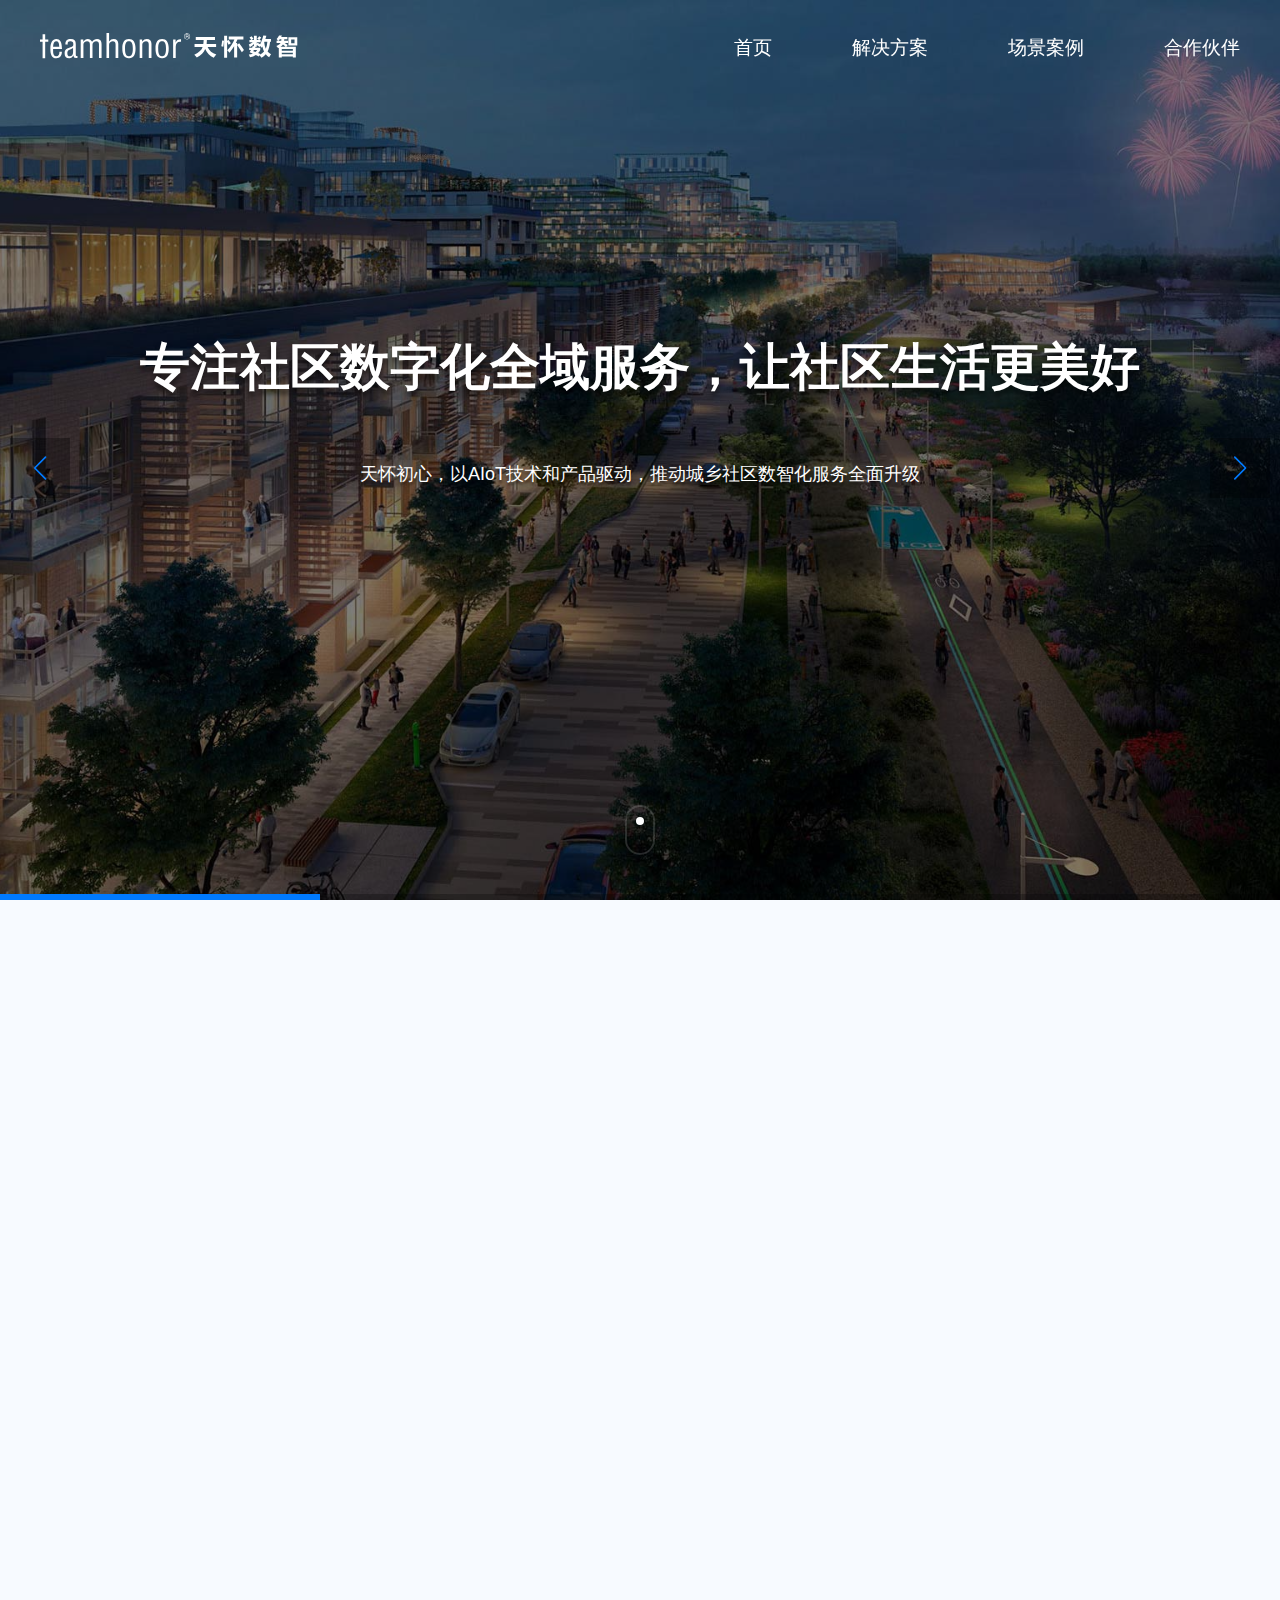
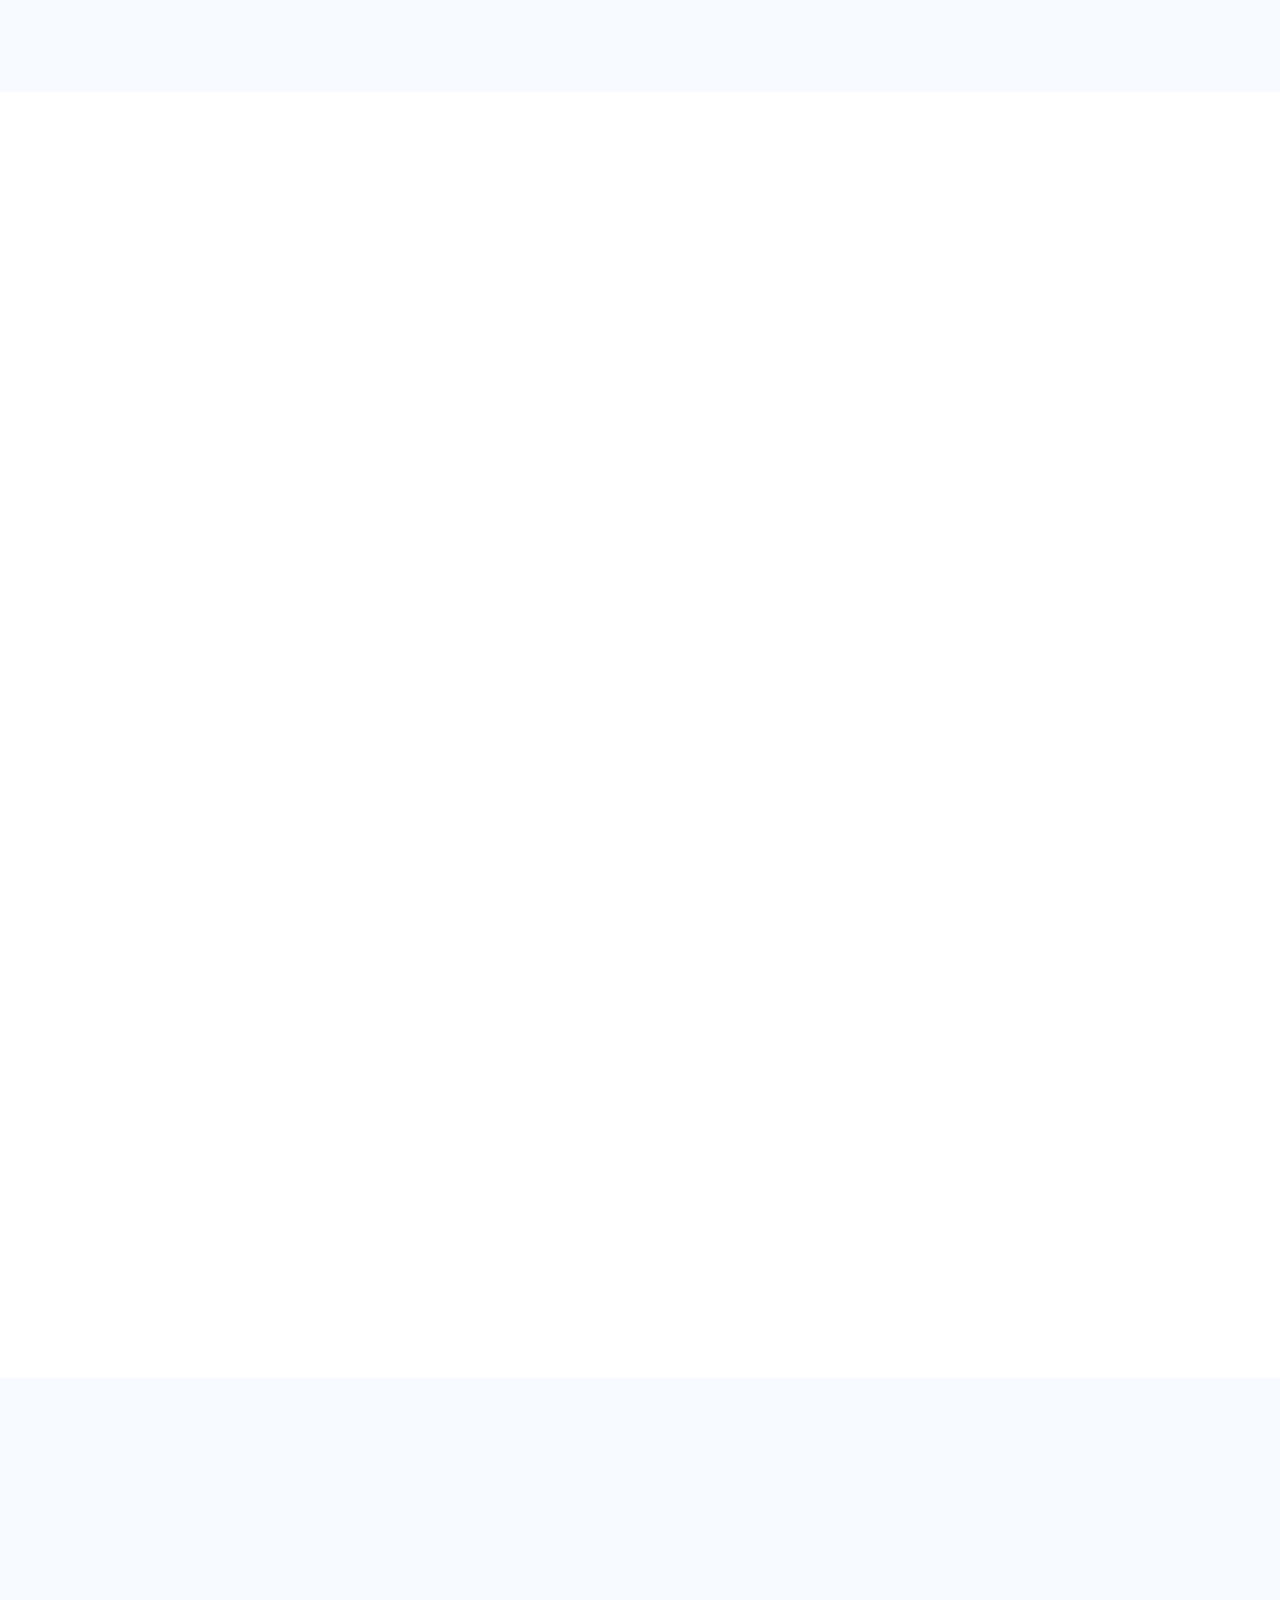
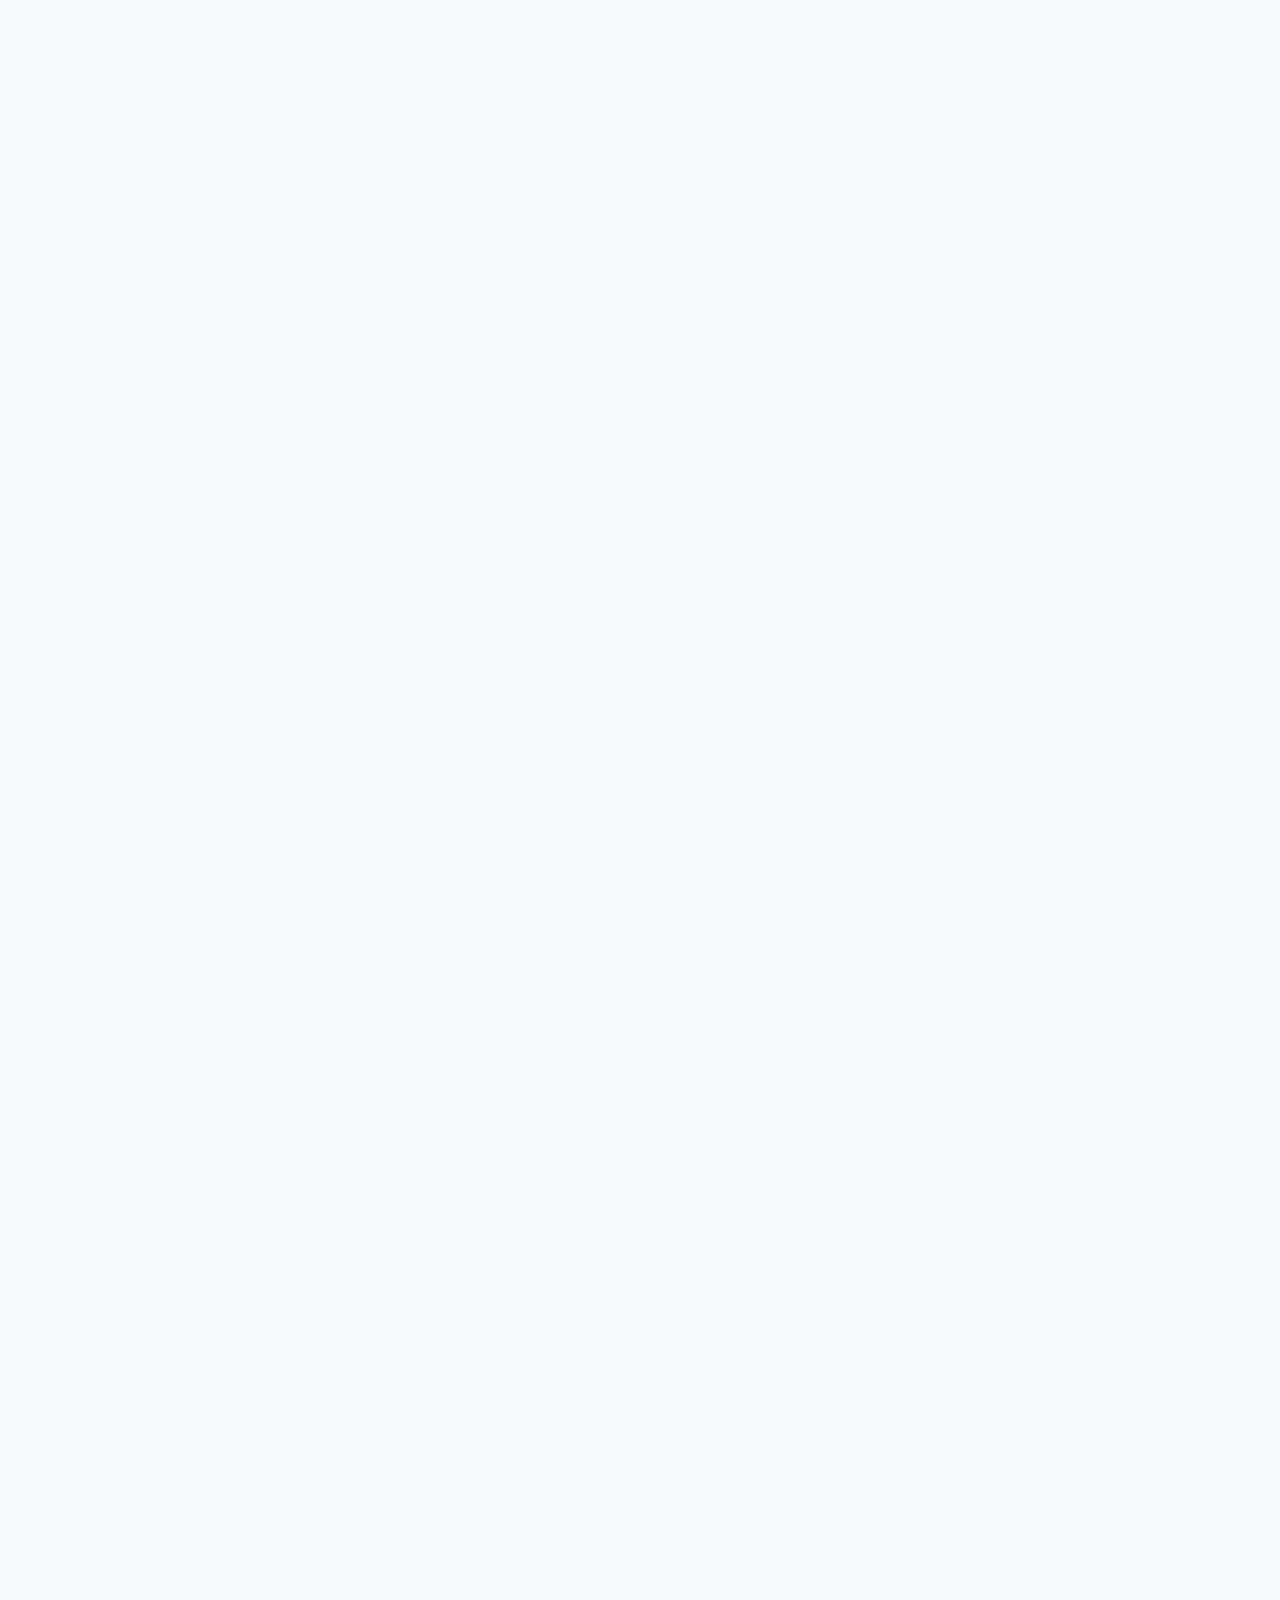
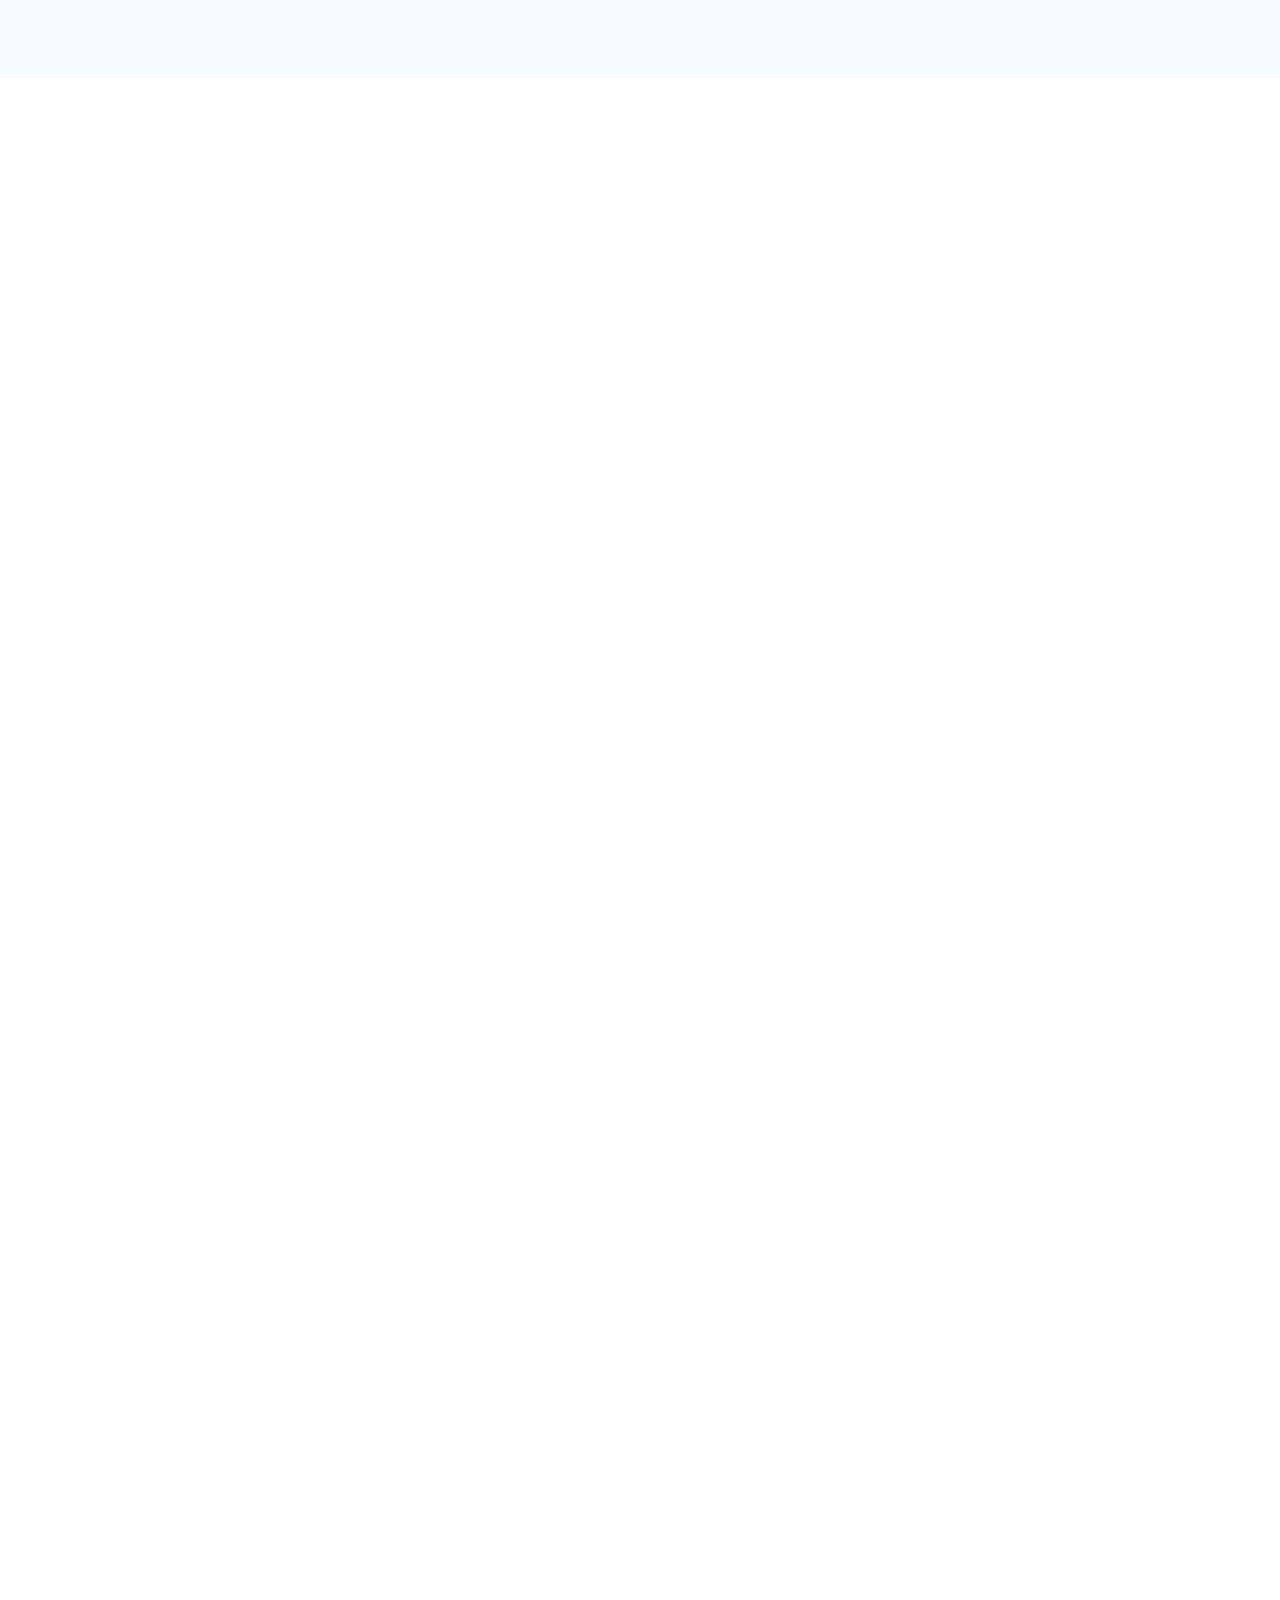
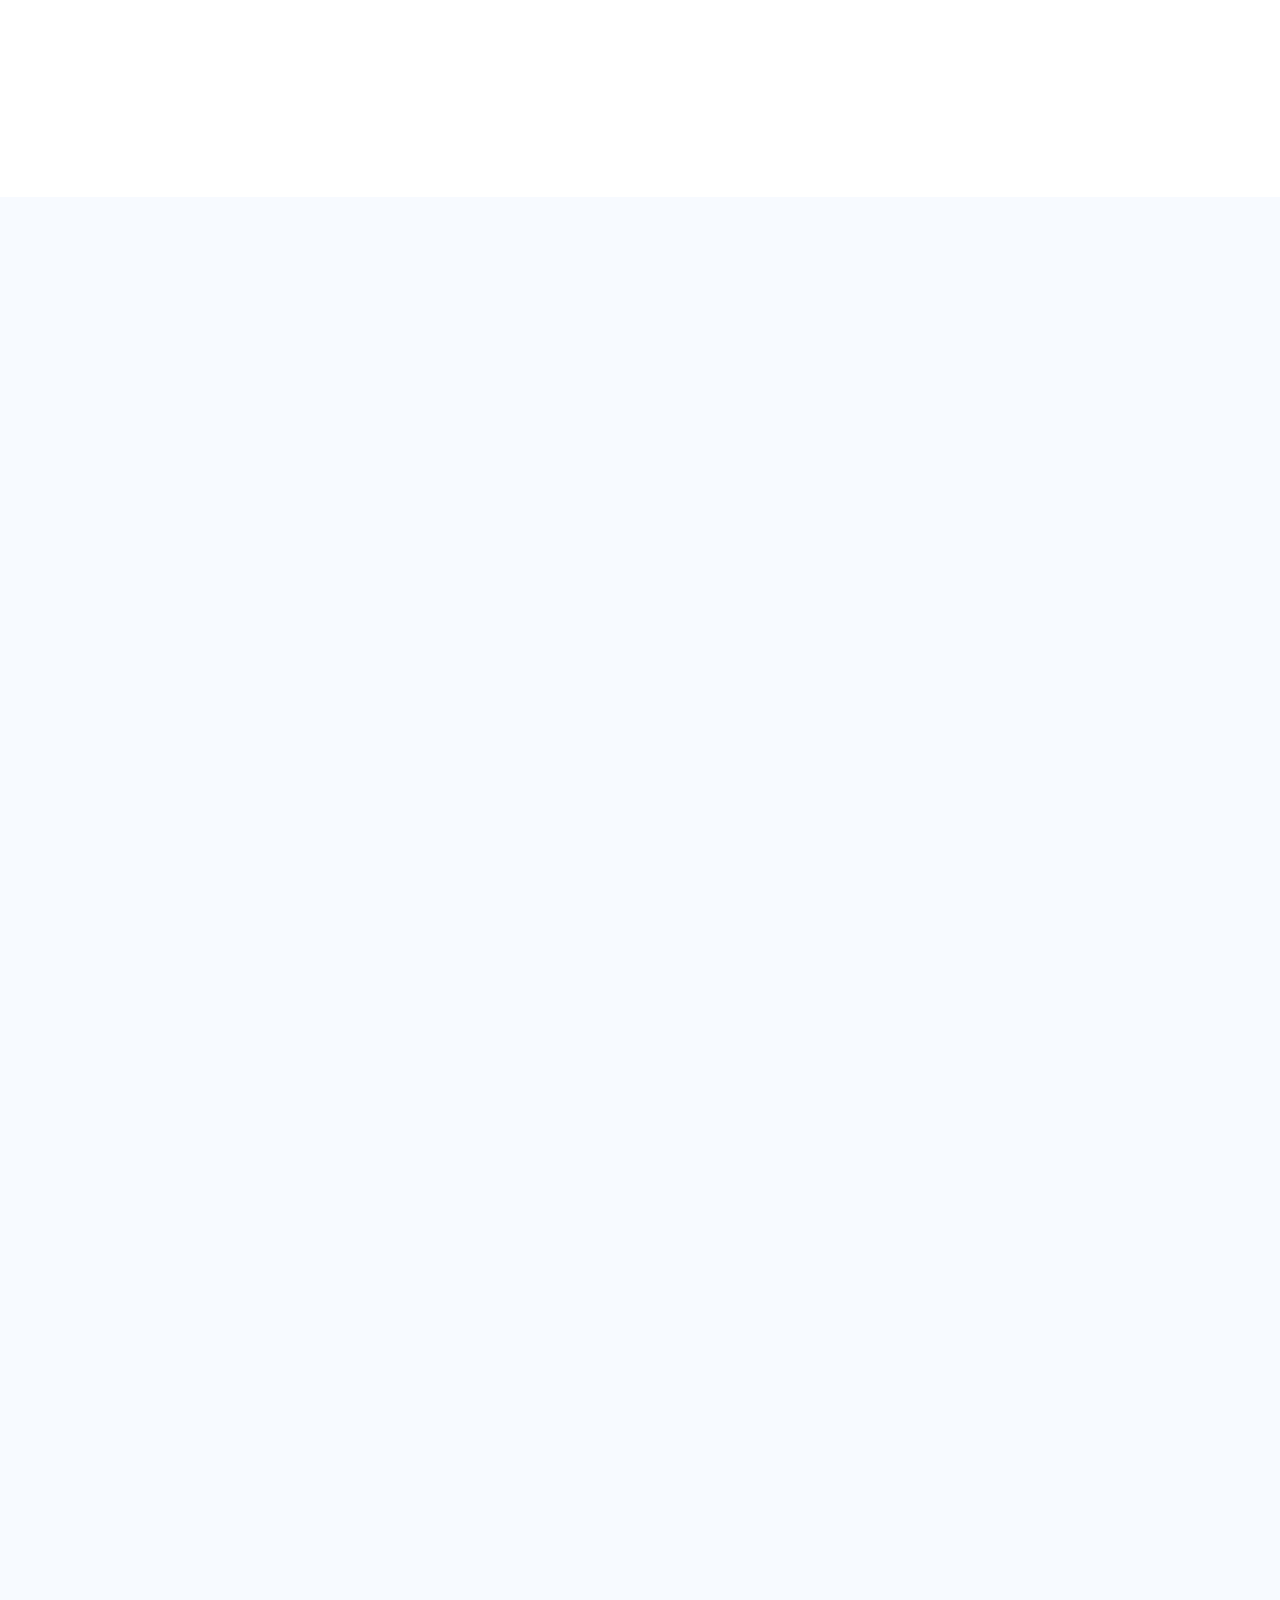
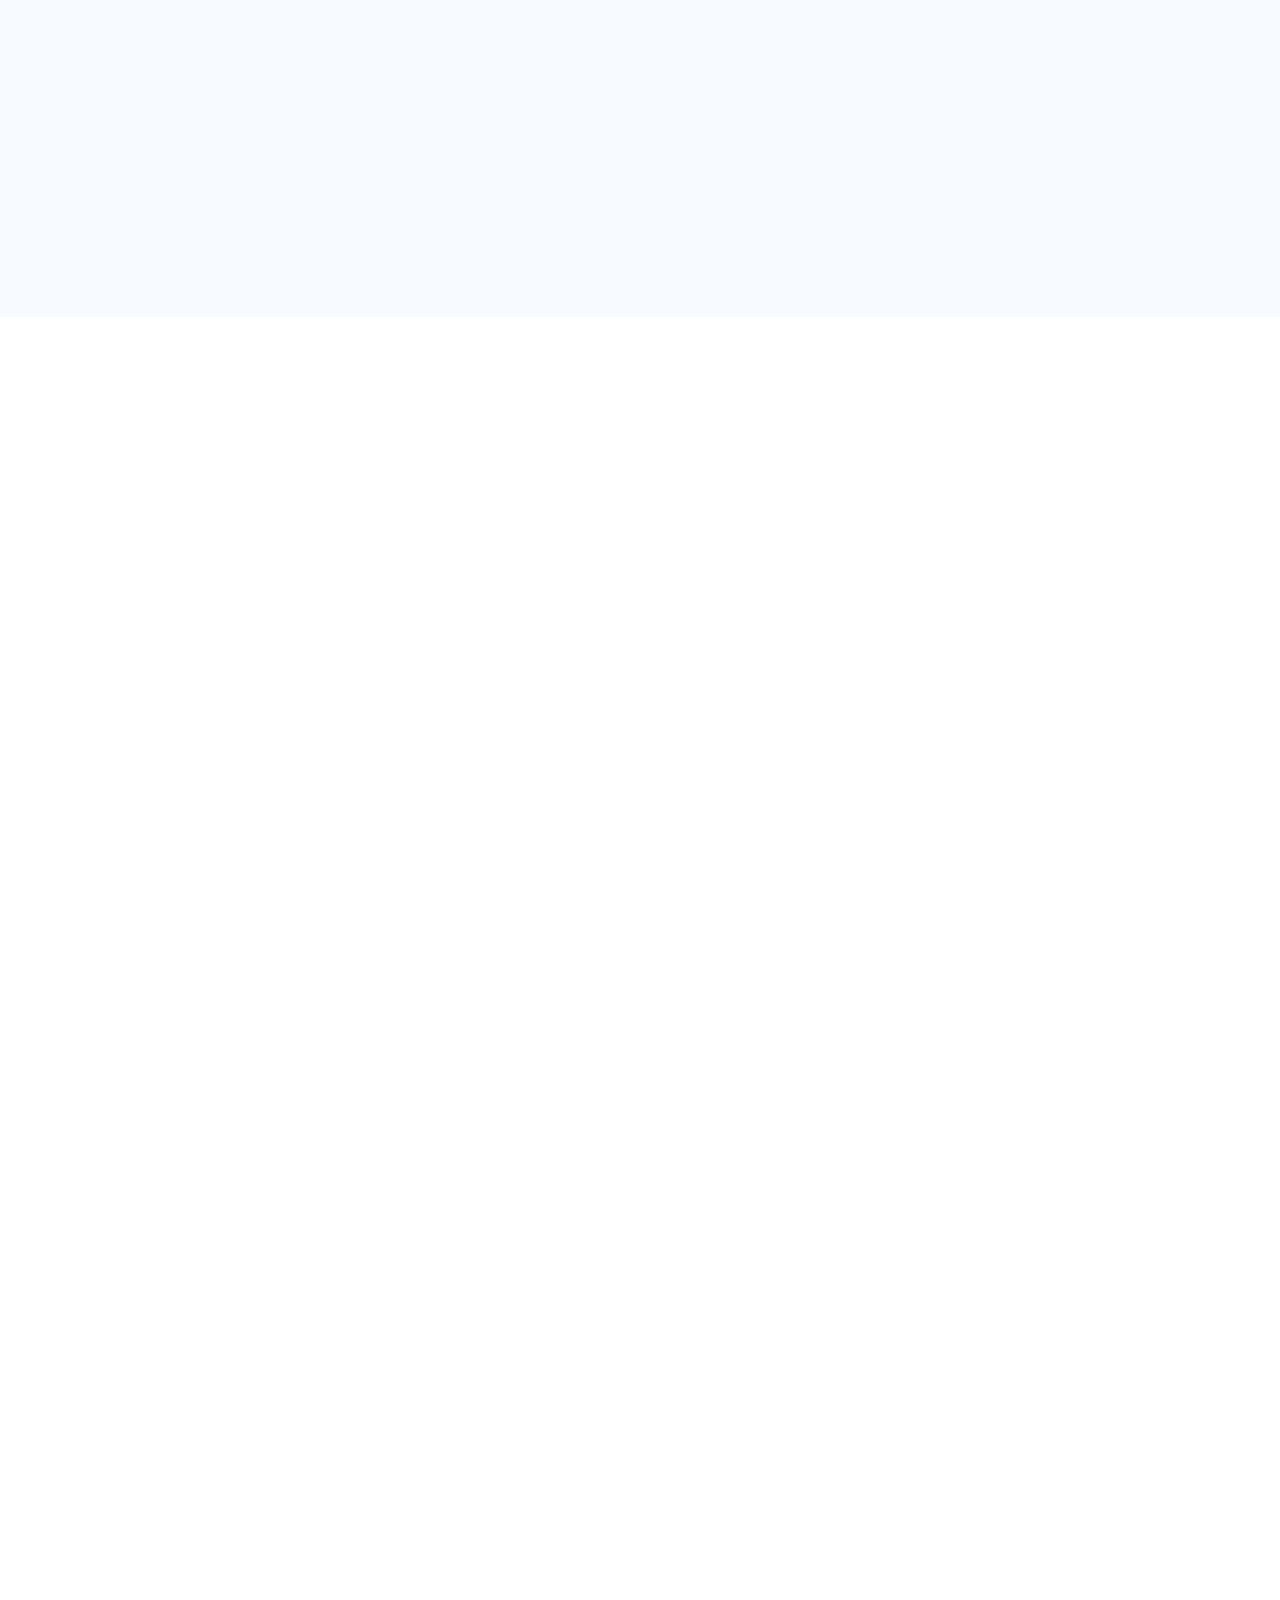
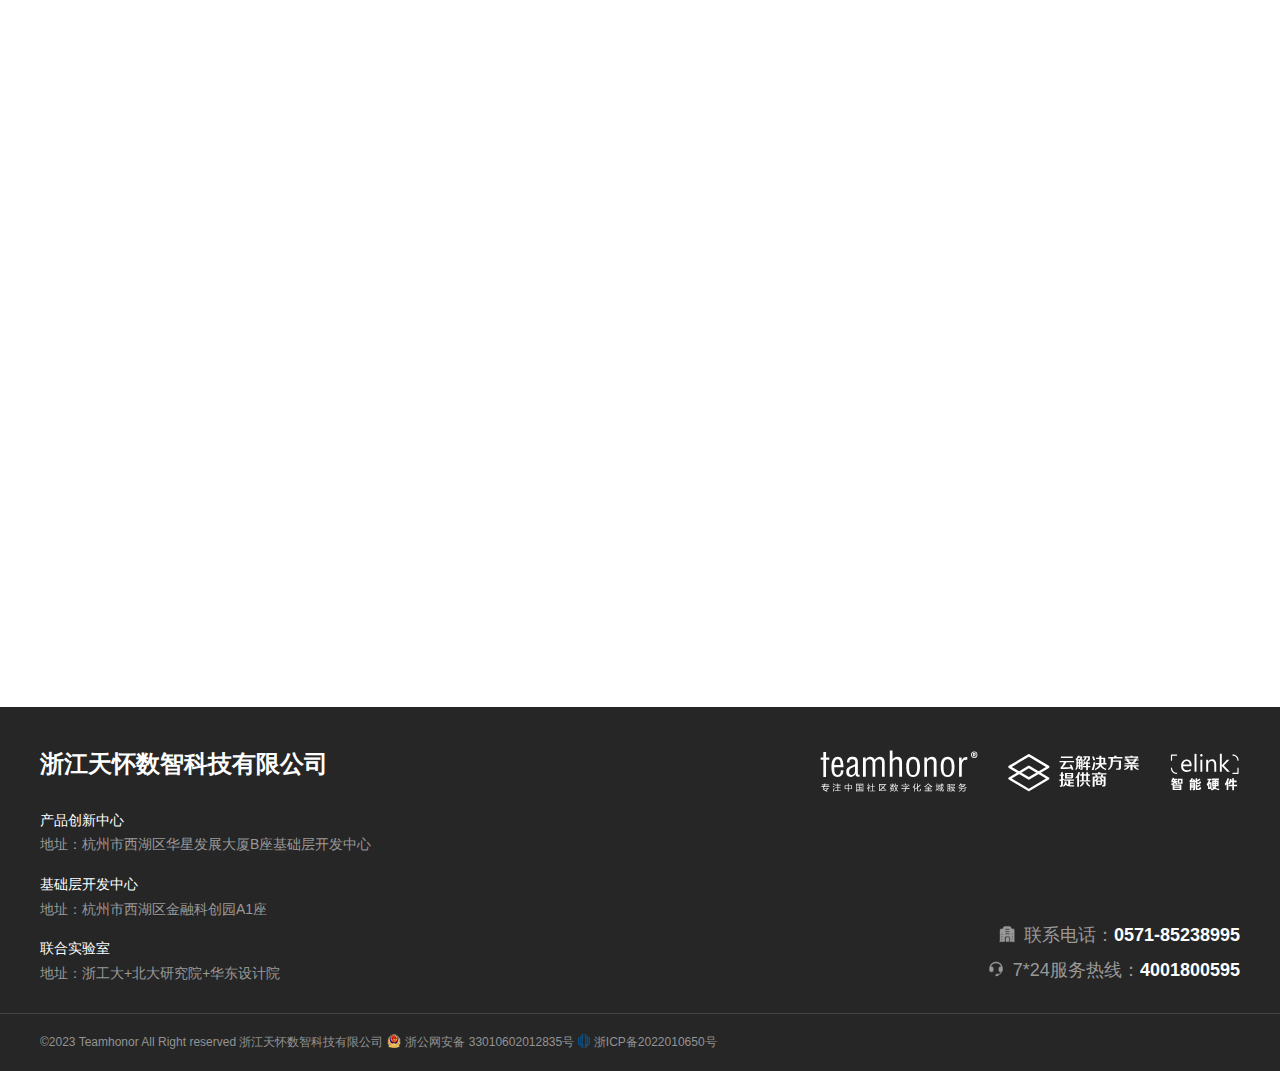
==== commit 9a8c4f3b: "3" ====
--- a/index.html
+++ b/index.html
@@ -14,8 +14,7 @@
   <link rel="stylesheet" href="swiper/swiper-bundle.min.css" type="text/css" charset="utf-8" />
   <link rel="stylesheet" href="swiper/animate.min.css" type="text/css" charset="utf-8" />
   <link rel="stylesheet" href="css/fleboxgr.css" type="text/css" charset="utf-8" />
-  <link rel="stylesheet" href="css/gw.css" type="text/css" charset="utf-8" />
-   
+  <link rel="stylesheet" href="css/gw.css" type="text/css" charset="utf-8" /> 
   <title>未来社区 | 租住服务 | 数字乡村 | 专注社区数字化全域服务-浙江天怀数智科技有限公司</title>
 </head> 
 <body> 
@@ -56,7 +55,7 @@
     </div></div>
 
 
-    <header class="menu pc" id="dhbug">
+    <header class="menu pc" id="dhbug"> 
       <div class="pcmenu_container">
         <div class="menu_logo"></div>
         <ul class="rightmenu">
@@ -83,8 +82,9 @@
         </ul>
       </div>
     </header>
-
+    
     <div class="swiper aaaa-01">
+      
       <div class="swiper-wrapper">
 
         <div class="swiper-slide b">
@@ -149,6 +149,7 @@
       <!-- 如果需要导航按钮 -->
       <div class="swiper-button-prev"></div>
       <div class="swiper-button-next"></div>
+      <div class="icon-scroll"></div>
     </div>
 
     <div class="hbox">
--- a/css/gw.css
+++ b/css/gw.css
@@ -1019,7 +1019,42 @@
 
 
 
-
+.icon-scroll,
+.icon-scroll:before
+  {position: absolute;
+    bottom: 5%;
+    left: 0%;
+    right: 0%;
+    text-align: center;
+    margin: 0 auto;
+   }
+
+.icon-scroll{ 
+  width: 30px;
+  height:  50px; 
+  box-shadow: inset 0 0 0 2px #ffffff24;
+  border-radius: 25px;z-index: 999;}
+
+.icon-scroll:before{
+  content: '';
+  width: 8px;
+  height: 8px;
+  background: #fff; 
+  top: 12px;
+  text-align: center;
+  border-radius: 4px;
+  animation-duration: 2s;
+  animation-iteration-count: infinite;
+  animation-name: scroll;
+  left: 0;
+    right: 0;
+    margin: 0 auto;
+  }   
+@keyframes scroll{
+  0%{opacity: 0;transform: translateY(20px)};
+  50%{opacity: 0.5;transform: translateY(10px)};
+  100%{opacity: 1;transform: translateY(0px)};
+}
 
 
 
@@ -1352,8 +1387,7 @@
 
   .swiper-button-next,
   .swiper-button-prev {
-    opacity: 0;
-    transition: all 3s;
+    display: none; 
   }
 
   .main,
@@ -1440,12 +1474,15 @@
     color: white;
   }
 
-  .white .button {
+  .nav-open.white .button.nav-toggle {
+    background: url(../images/mobile_menu_white2.png) right no-repeat;
+    background-size: contain;
+  }
+ 
+  .white .button.nav-toggle {
     background: url(../images/mobile_menu_white.png) right no-repeat;
     background-size: contain;
   }
- 
-
    
   .ttbb {
     display: none;
@@ -1467,4 +1504,7 @@
   .rightmenu{margin-top: 20%;}
   .rightmenu a{text-decoration:none;}
   .rightmenu a>p {font-size: 24px;color: #ffffff;margin: 30px 0px;text-align: center;}
-}+  .foot2{padding-bottom:10px}
+   
+}
+
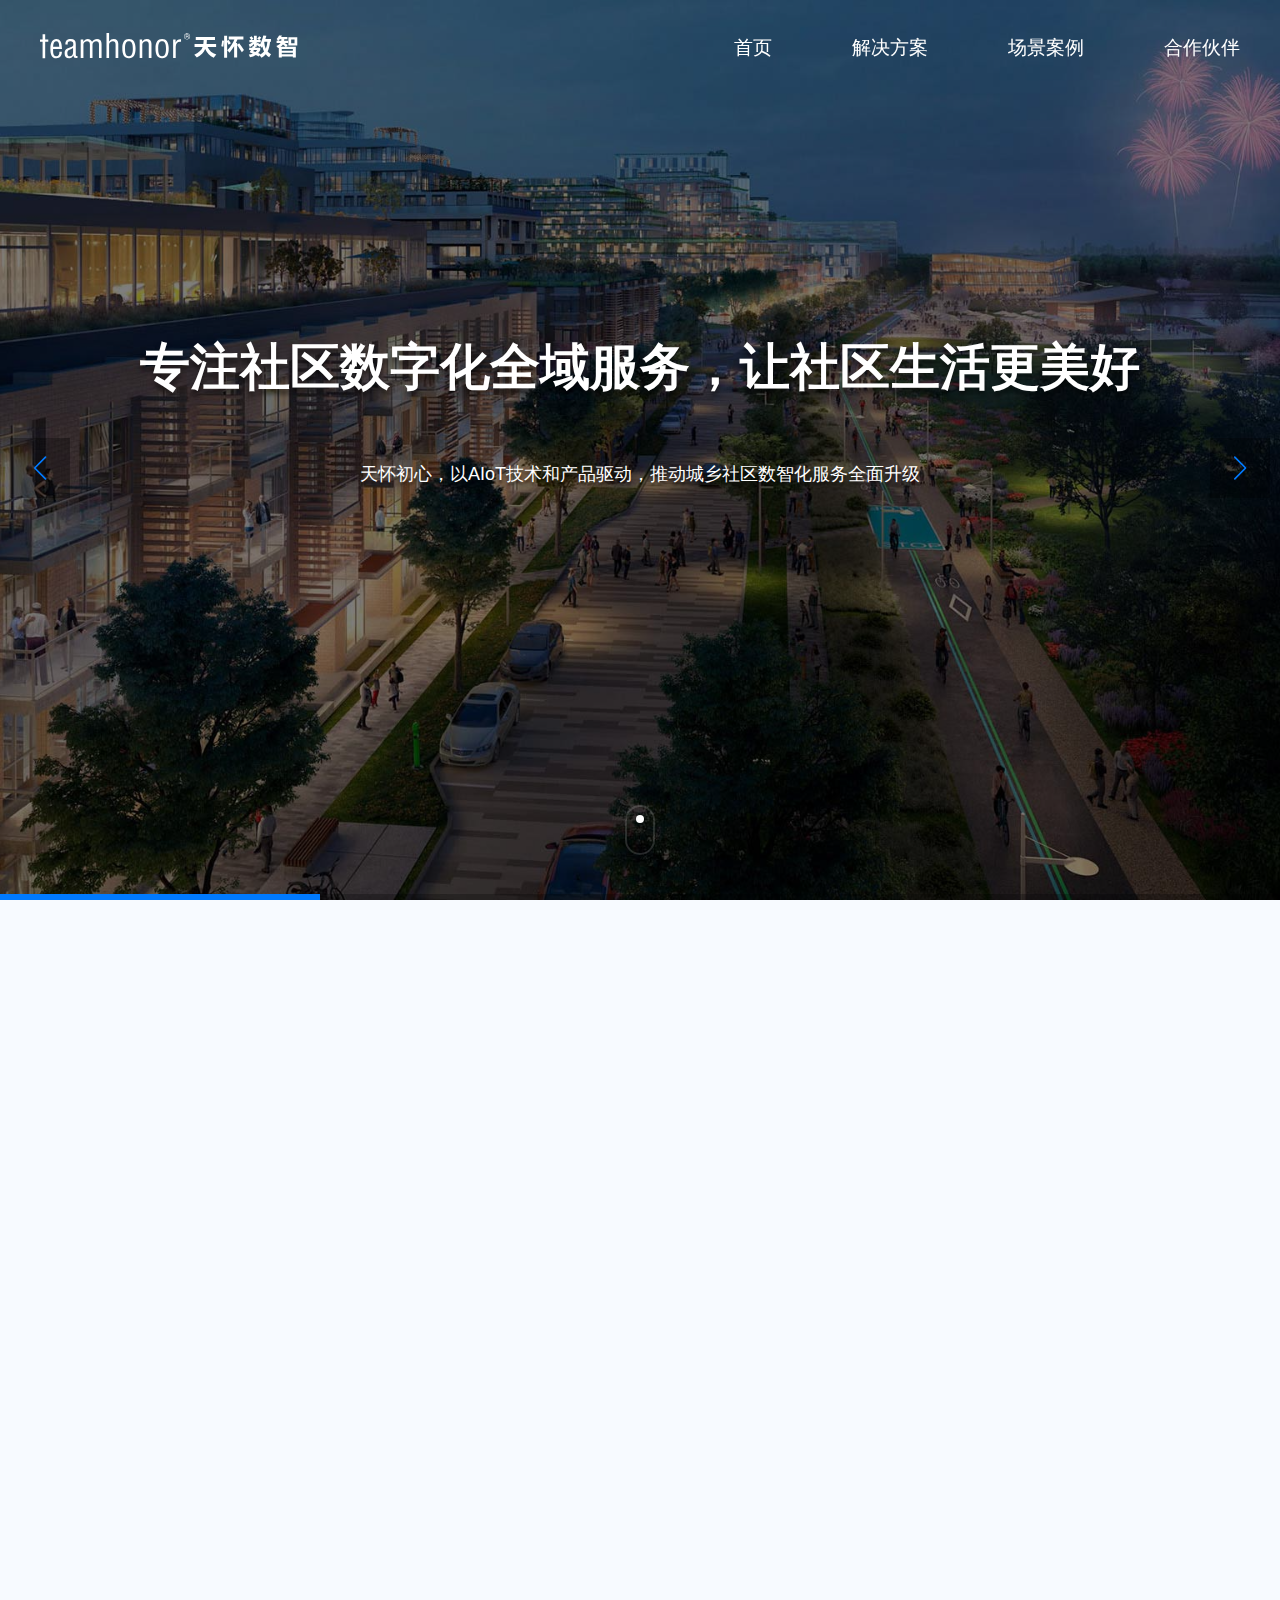
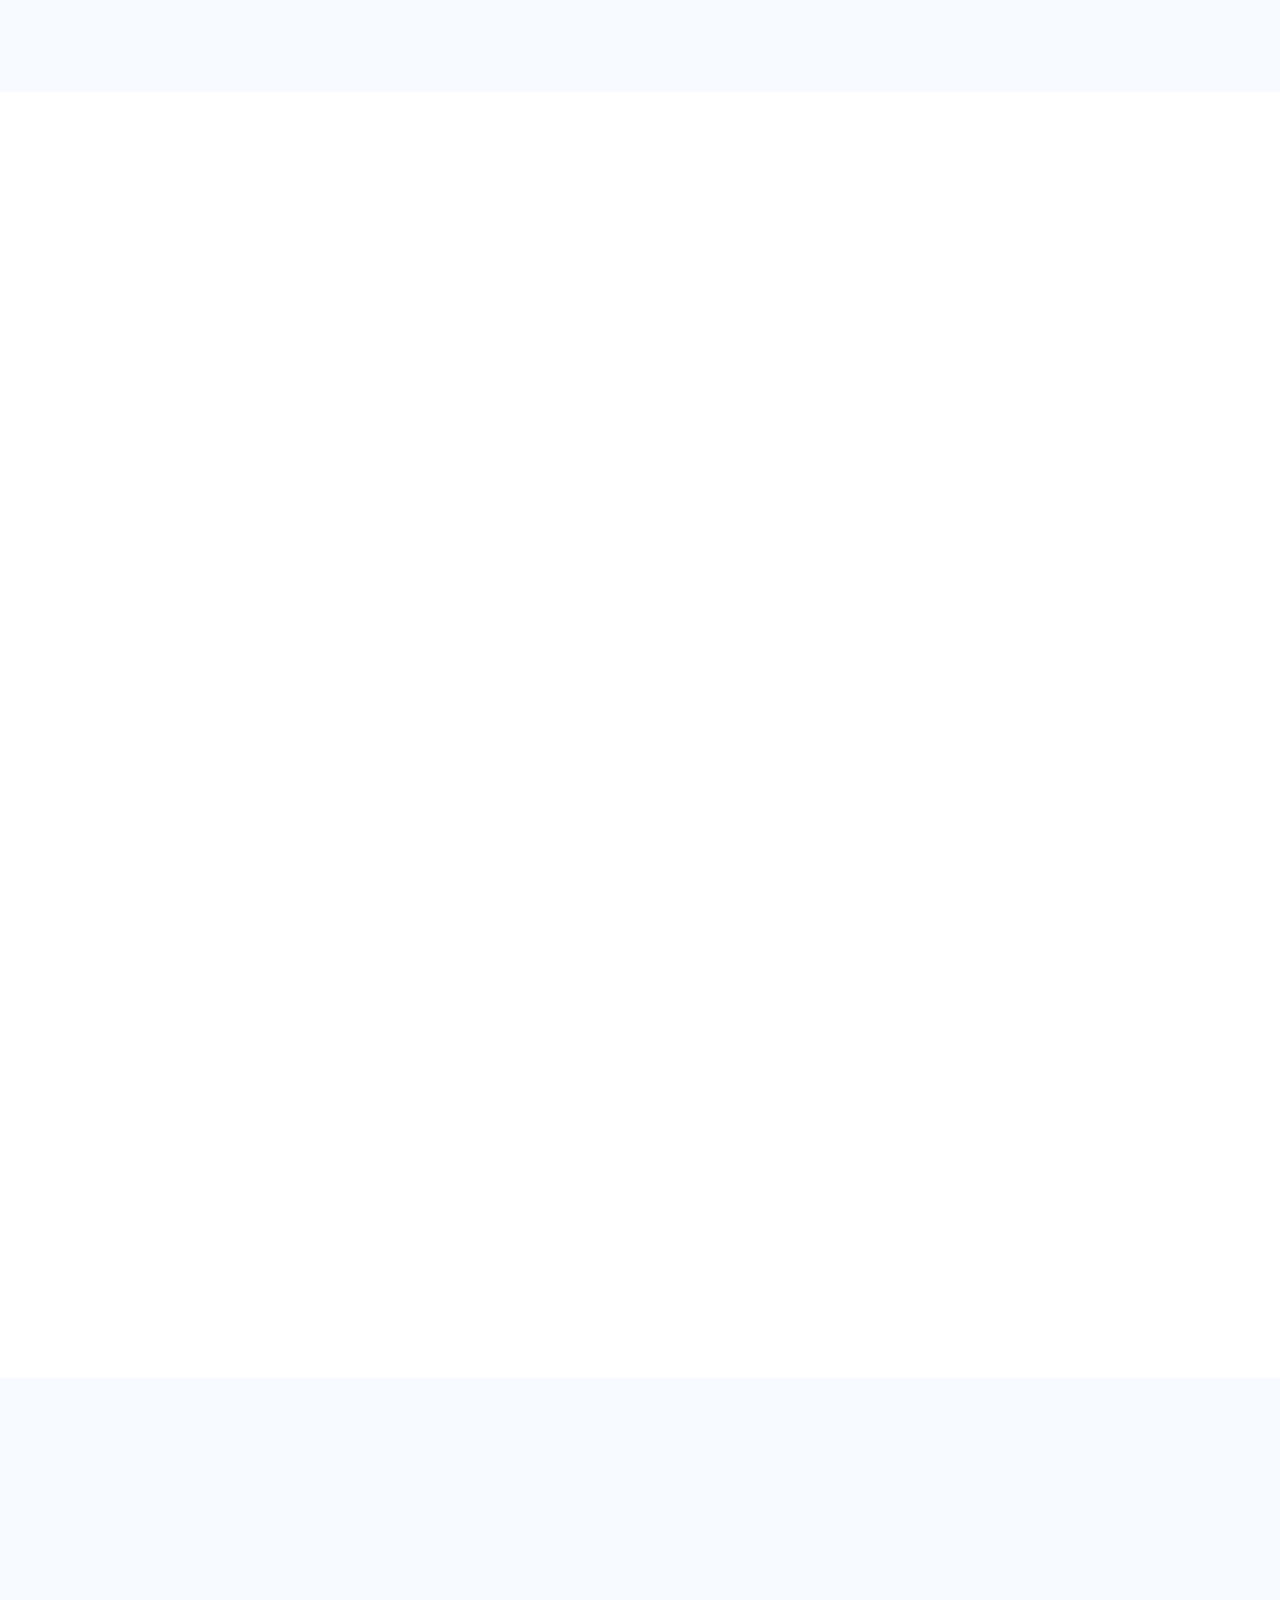
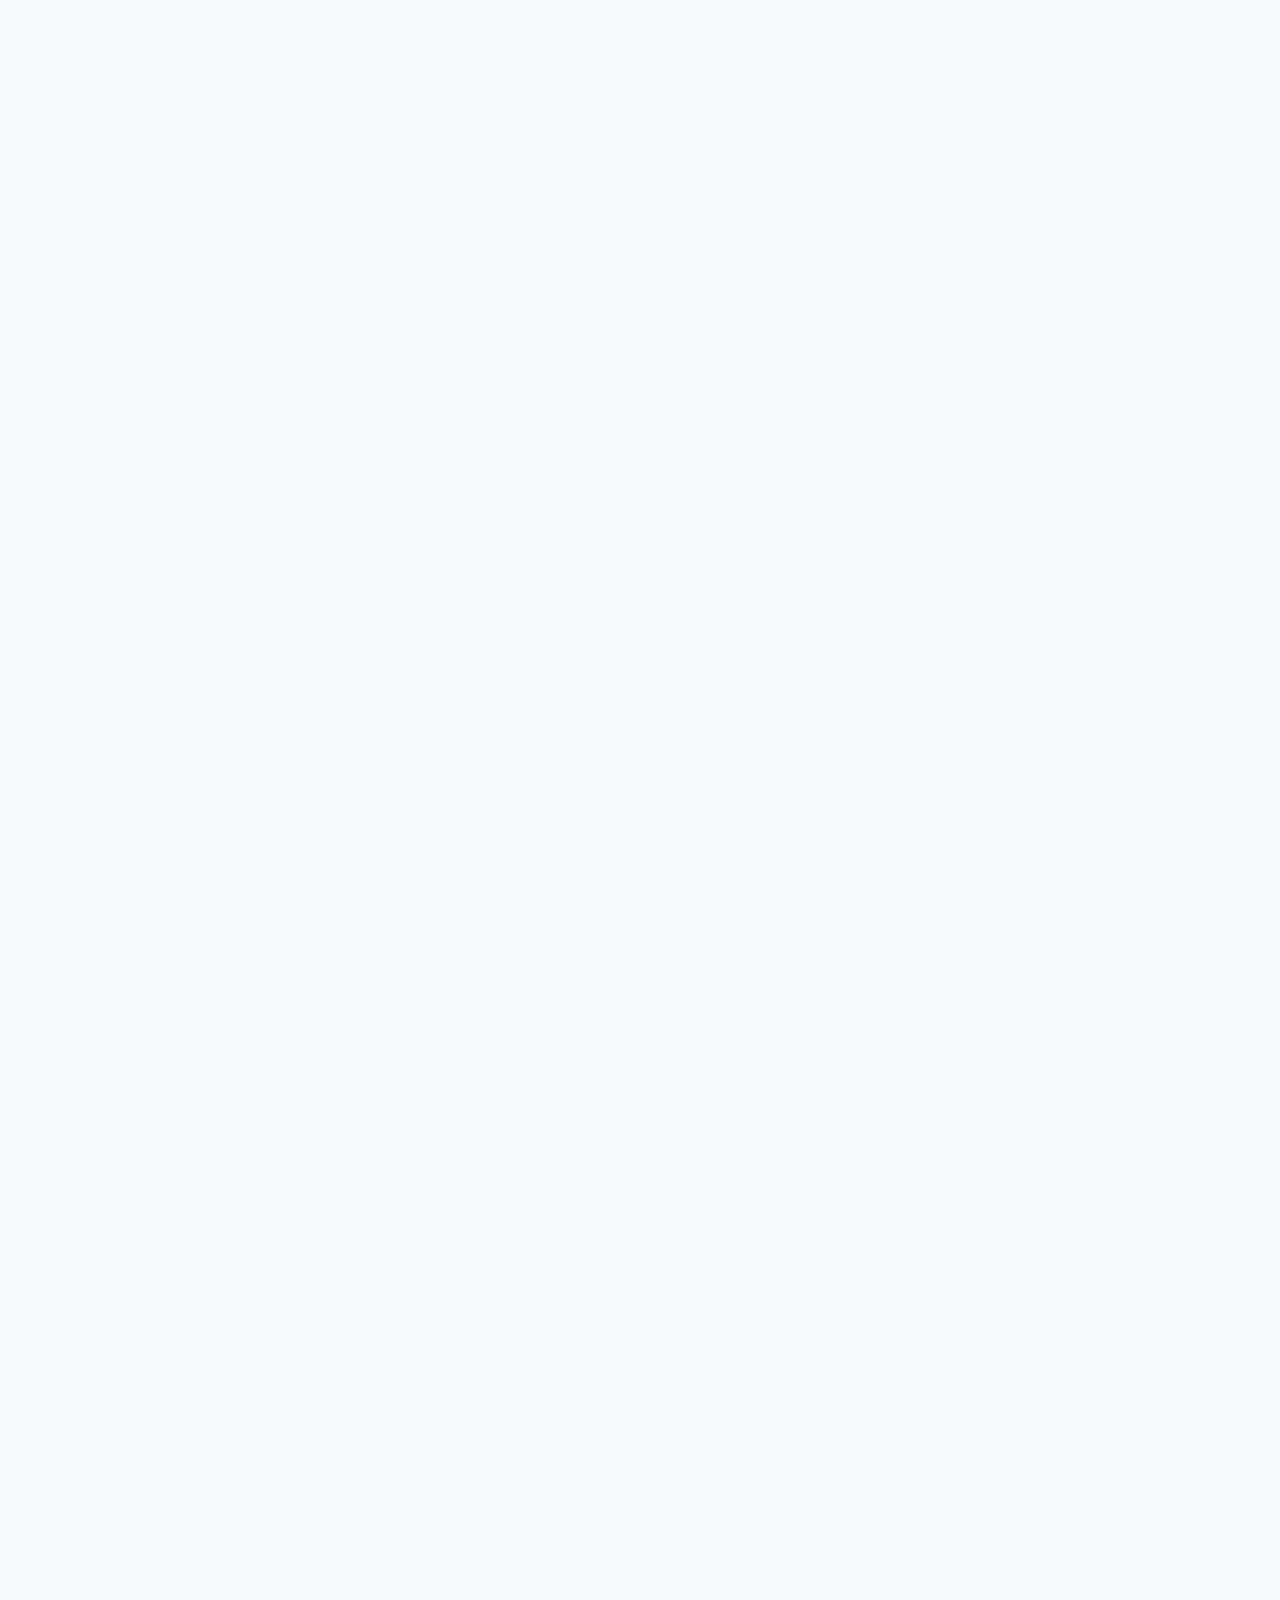
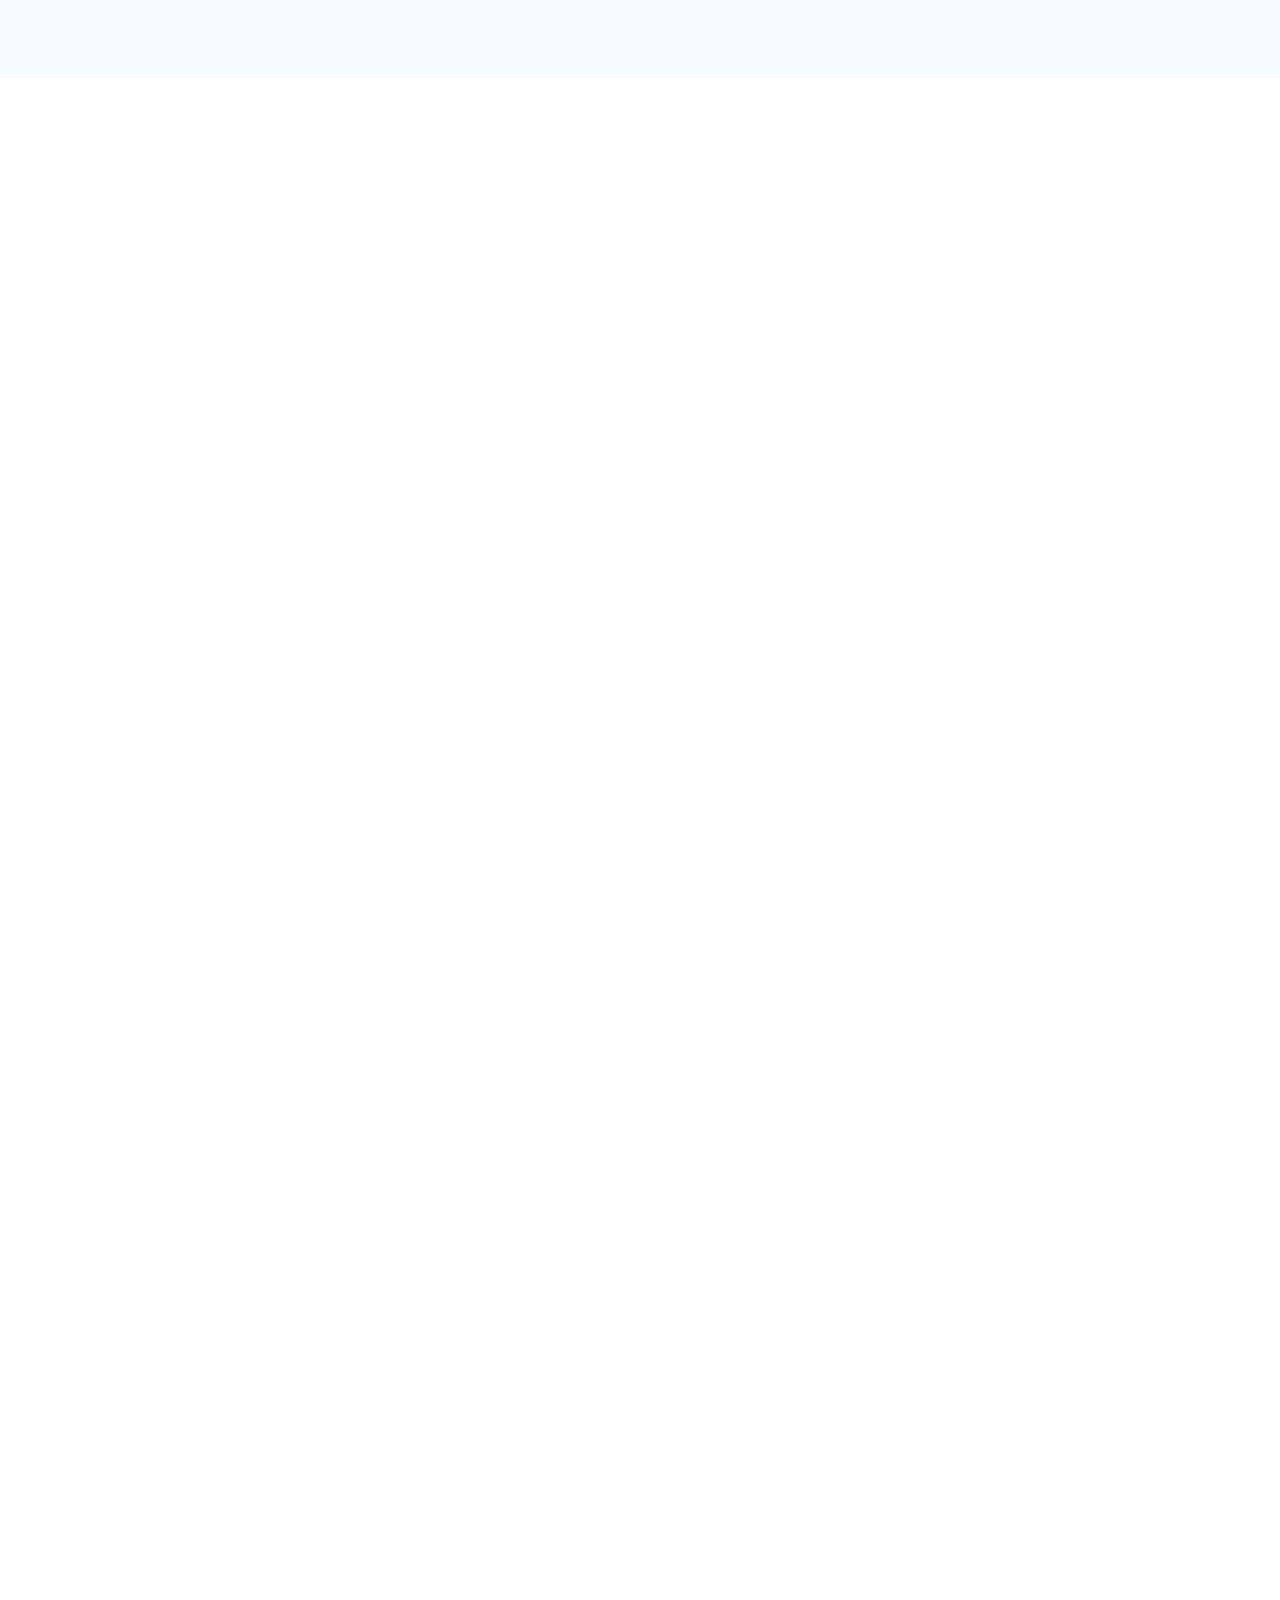
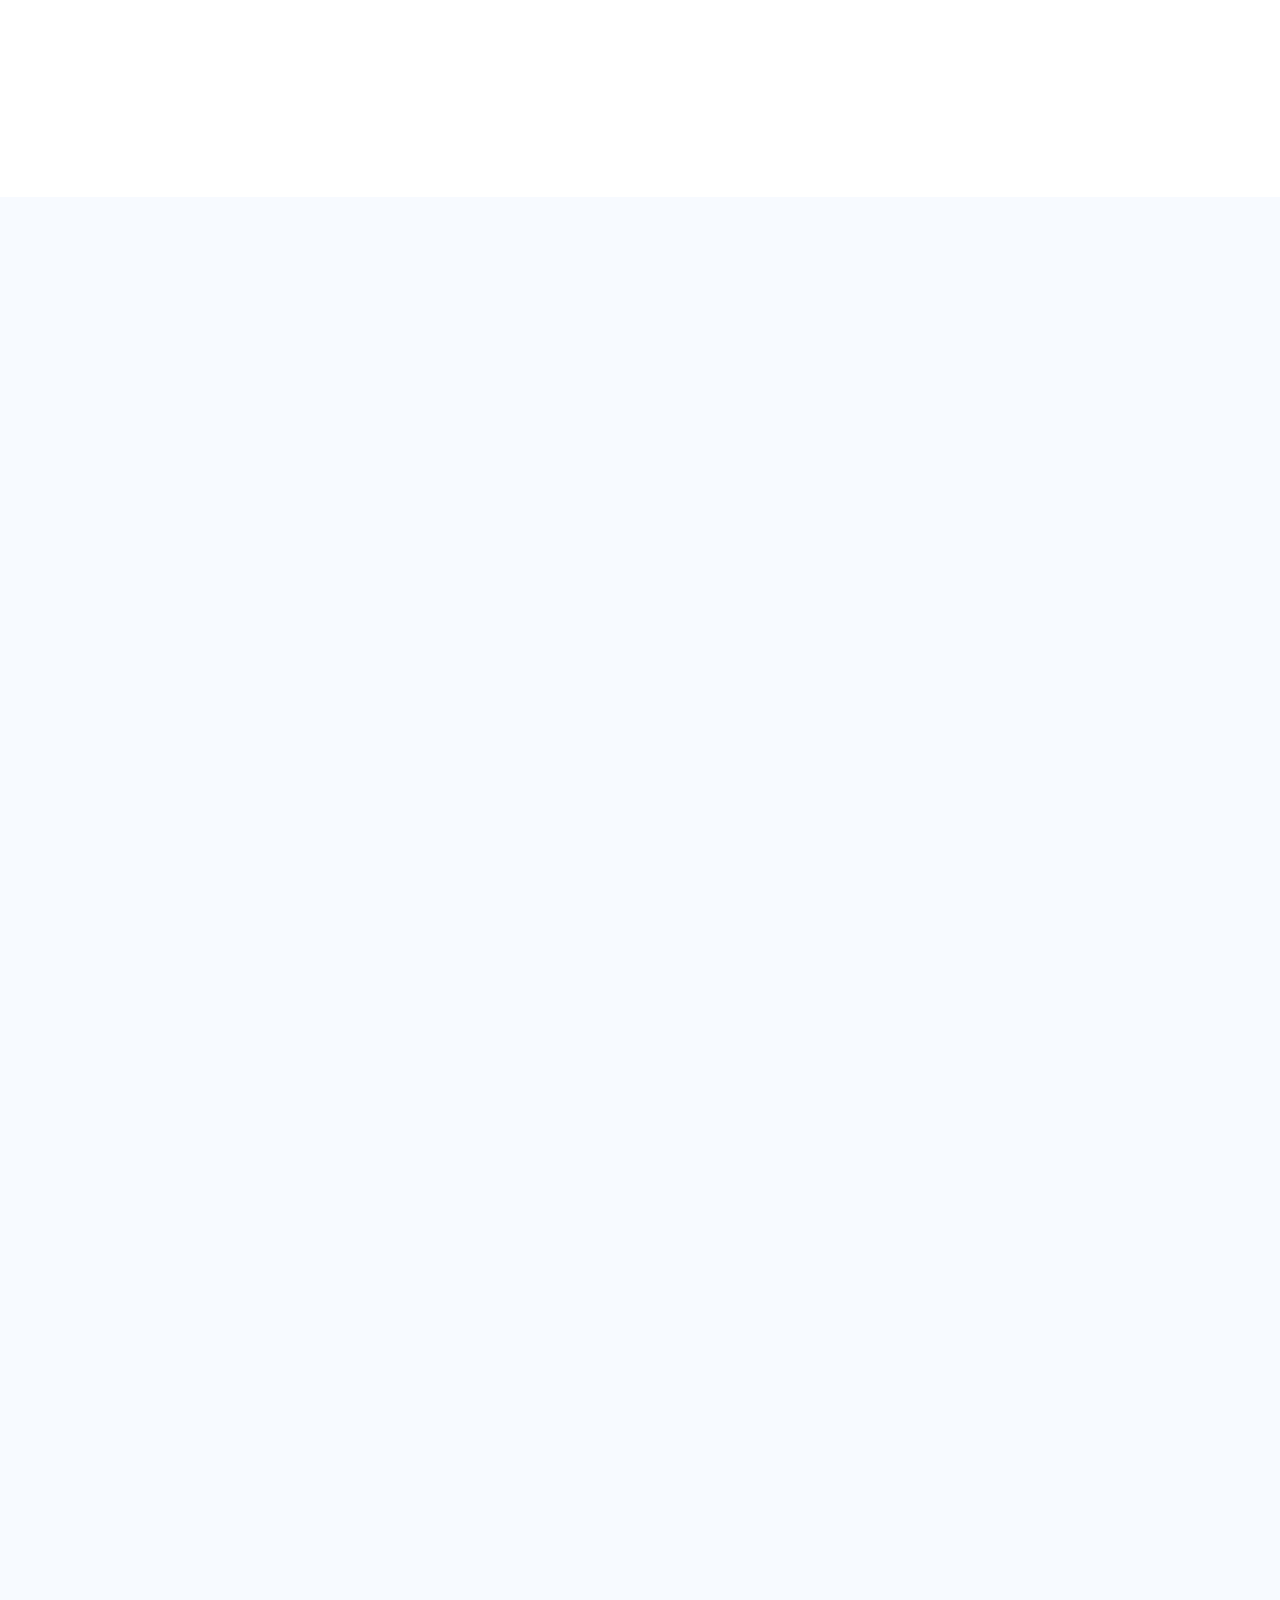
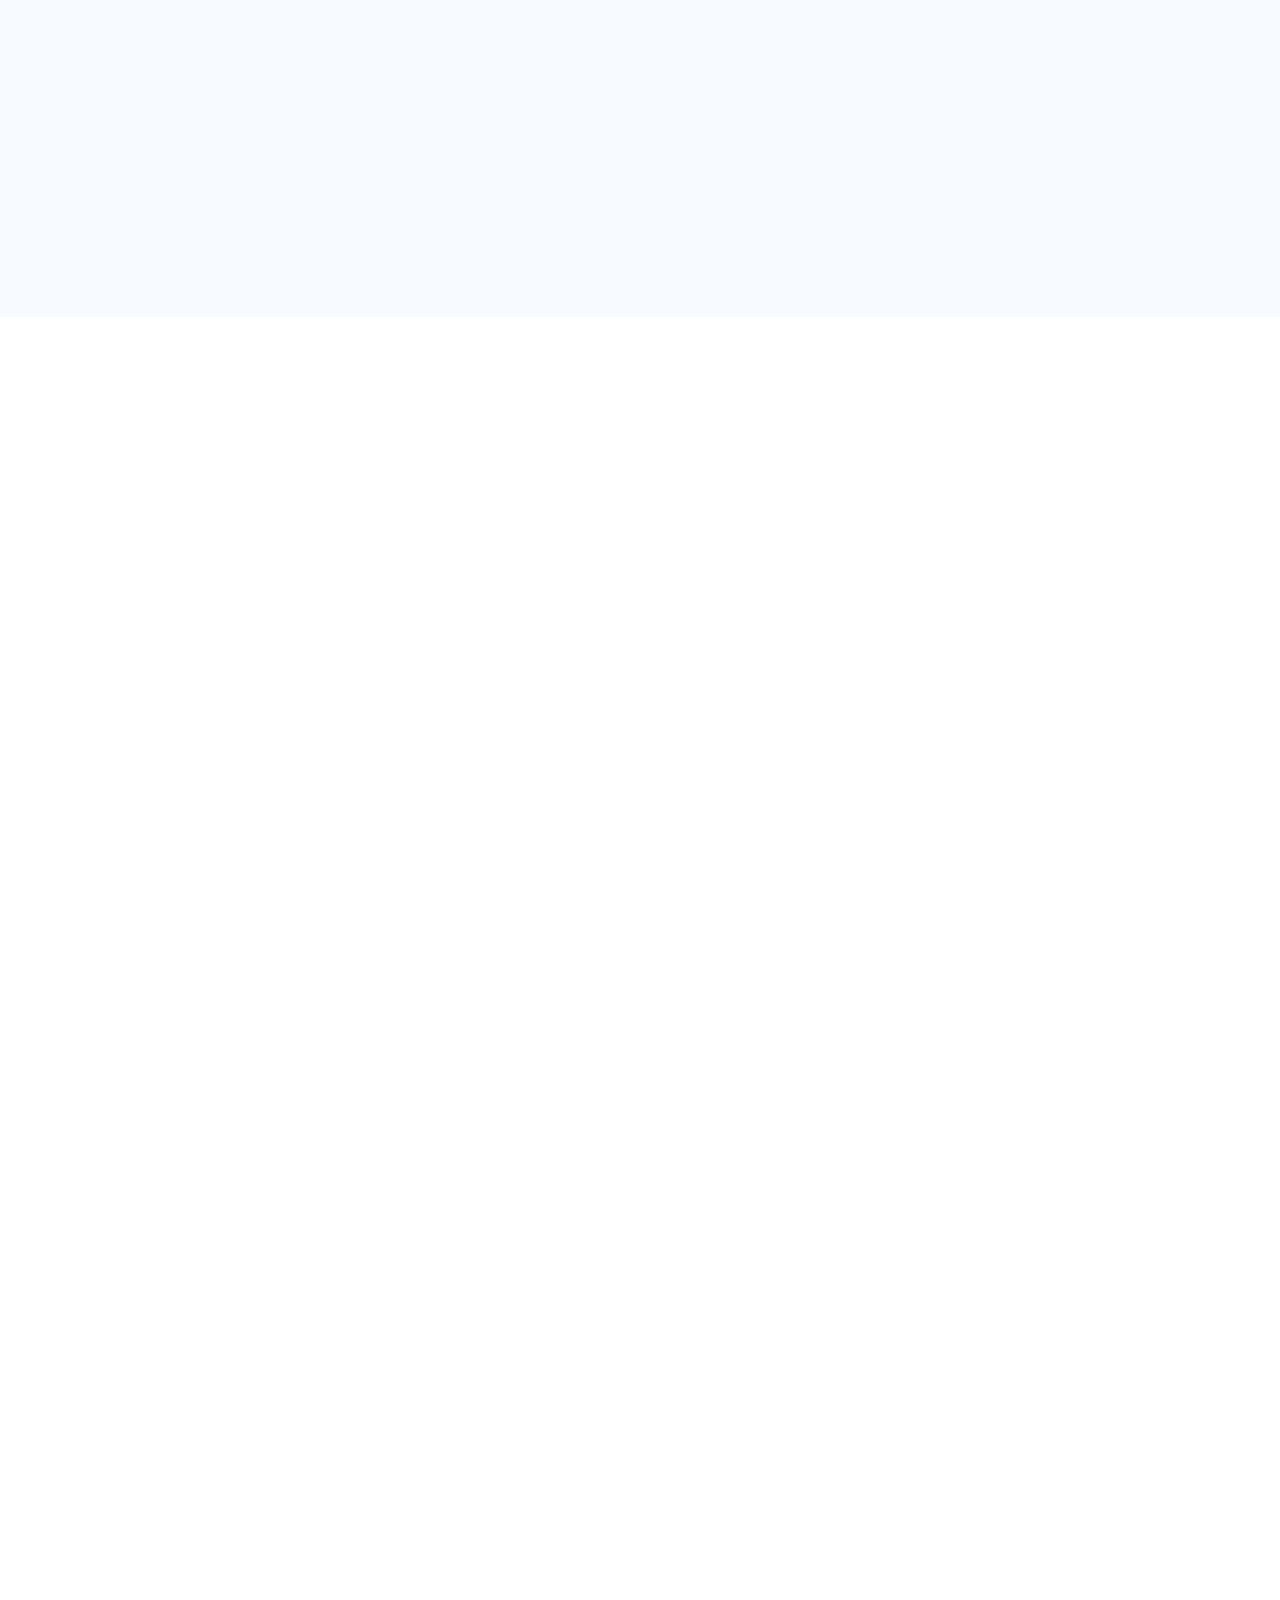
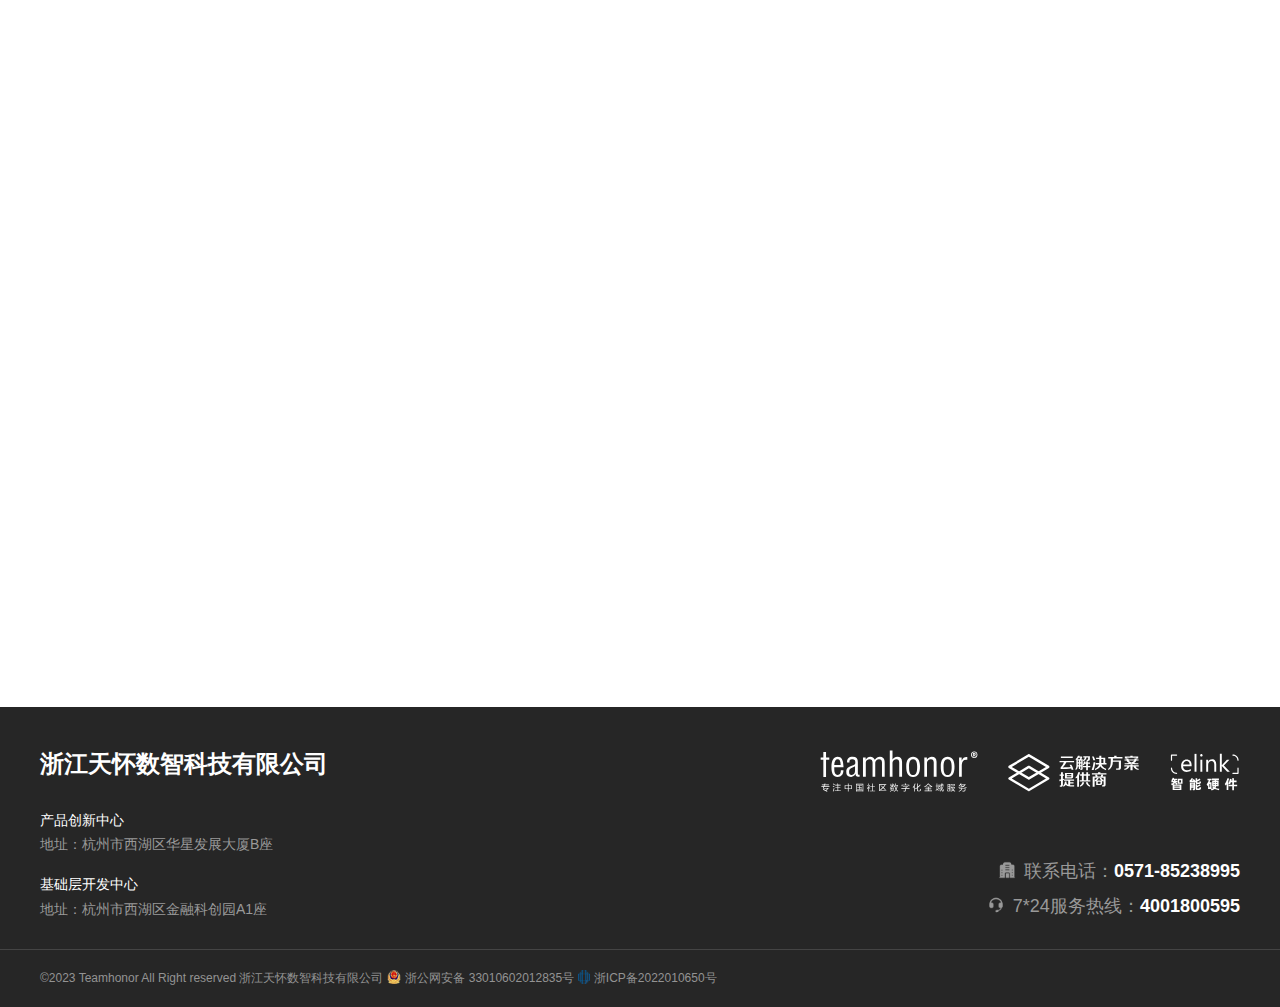
==== commit f85fe5ab: "2" ====
--- a/index.html
+++ b/index.html
@@ -117,12 +117,12 @@
           <div class="ct">
             <div class="ftext1 zcolor tm40-foo ani" swiper-animate-effect="fadeInUp" swiper-animate-duration="1.5s"
               swiper-animate-delay="0.2s">
-              <p>助力住房租赁市场数字化升级，让租住社区管理和服务更安全、更高效、更智慧
-                以AIoT技术和产品驱动，构建“智慧租住”综合运营管理服务一体化服务体系，让租住生活服务更安心、更智能</p>
+              <p>助力住房租赁市场数字化升级，让租住社区管理和服务更安全、更高效、更智慧</p>
             </div>
             <div class="ftext2 zcolor ani" swiper-animate-effect="fadeInUp" swiper-animate-duration="1.5s"
               swiper-animate-delay="0.5s">
-              天怀初心，以AIoT技术和产品驱动，推动城乡社区数智化服务全面升级
+              以AIoT技术和产品驱动，构建“智慧租住”综合运营管理服务一体化服务体系，让租住生活服务更安心、更智能
+               
             </div>
           </div>
           <div class="mask"></div>
@@ -371,21 +371,24 @@
 
                   <div class="Grid Grid--gutters u-textCenter Demo-w">
                     <div class="Grid-cell ">
-                      <div class="Demo">实人信息</div>
-                    </div>
-                    <div class="Grid-cell">
-                      <div class="Demo">租赁信息</div>
-                    </div>
-                    <div class="Grid-cell">
-                      <div class="Demo">人员轨迹信息</div>
+                      <div class="Demo">云存储</div>
+                    </div>
+                    <div class="Grid-cell">
+                      <div class="Demo">边缘计算</div>
+                    </div>
+                    <div class="Grid-cell">
+                      <div class="Demo">云监控</div>
                     </div>
                     <div class="Grid-cell ">
-                      <div class="Demo">设备信息</div>
-                    </div>
-                    <div class="Grid-cell">
-                      <div class="Demo">标准地址信息</div>
-                    </div>
-
+                      <div class="Demo">中间件</div>
+                    </div>
+                    <div class="Grid-cell">
+                      <div class="Demo">设备管理</div>
+                    </div>
+                    <div class="Grid-cell">
+                      <div class="Demo">应用集成</div>
+                    </div>
+                    
                   </div>
 
                 </div>
@@ -462,13 +465,13 @@
         </div>
         <div class="dh-btn wow Up " data-wow-duration="1s" data-wow-delay="0.5s">
           <a href="javascript:void(0)" class="aa1">
-            <div class="dh-btn1 vii">未来城市</div>
+            <div class="dh-btn1 vii">未来城市社区</div>
           </a>
           <a href="javascript:void(0)" class="as aa2">
-            <div class="dh-btn1">未来租住</div>
+            <div class="dh-btn1">未来租住社区</div>
           </a>
           <a href="javascript:void(0)" class="as aa3">
-            <div class="dh-btn1">未来乡村</div>
+            <div class="dh-btn1">未来乡村社区</div>
           </a>
         </div>
         <div class="fbox mb30">
@@ -624,13 +627,13 @@
 
 
           <a href="javascript:void(0)" class="as aa1">
-            <div class="dh-btn1">未来城市</div>
+            <div class="dh-btn1">未来城市社区</div>
           </a>
           <a href="javascript:void(0)" class="aa2">
-            <div class="dh-btn1 vii">未来租住</div>
+            <div class="dh-btn1 vii">未来租住社区</div>
           </a>
           <a href="javascript:void(0)" class="as aa3">
-            <div class="dh-btn1">未来乡村</div>
+            <div class="dh-btn1">未来乡村社区</div>
           </a>
 
 
@@ -647,7 +650,7 @@
               <p class="ft16 mb20"><b>——“天寓”ACMS SaaS</b></p>
               <p class="ft16">
                 以 “租住服务+社区运营+政务监管”
-                多维业务需求为引领，驱动租赁社区智能化设施的完善建设、租住管一体化流程的优化设计，以软硬结合、数据联动的运营管理方式，打造以SAAS服务模式为主的城市级“智慧租住”综合运管服务与监管一体化平台，在以便捷移动服务触达租客、商户、管家端的同时，为政务监管部门提供住房租赁市场业务监管和流口治理整体解决方案
+                多维业务需求为引领，驱动租赁社区智能化设施的完善建设、租住管一体化流程的优化设计，以软硬结合、数据联动的运营管理方式，打造以SaaS服务模式为主的城市级“智慧租住”综合运管服务与监管一体化平台，在以便捷移动服务触达租客、商户、管家端的同时，为政务监管部门提供住房租赁市场业务监管和流口治理整体解决方案
               </p>
             </div>
           </div>
@@ -851,13 +854,13 @@
 
 
           <a href="javascript:void(0)" class="as aa1">
-            <div class="dh-btn1">未来城市</div>
+            <div class="dh-btn1">未来城市社区</div>
           </a>
           <a href="javascript:void(0)" class="as aa2">
-            <div class="dh-btn1">未来租住</div>
+            <div class="dh-btn1">未来租住社区</div>
           </a>
           <a href="javascript:void(0)" class="aa3">
-            <div class="dh-btn1 vii">未来乡村</div>
+            <div class="dh-btn1 vii">未来乡村社区</div>
           </a>
 
 
@@ -1089,11 +1092,10 @@
         <div class="ftleft">
           <p class="ft24">浙江天怀数智科技有限公司</p>
           <p class="tm30">产品创新中心</p>
-          <p class="c9 tm5">地址：杭州市西湖区华星发展大厦B座基础层开发中心</p>
+          <p class="c9 tm5">地址：杭州市西湖区华星发展大厦B座</p>
           <p class="tm20">基础层开发中心</p>
           <p class="c9 tm5">地址：杭州市西湖区金融科创园A1座</p>
-          <p class="tm20">联合实验室</p>
-          <p class="c9 tm5">地址：浙工大+北大研究院+华东设计院</p>
+          
         </div>
         <div class="ftright" style="justify-content: space-between;">
           <div class="ffgg"></div>
--- a/css/gw.css
+++ b/css/gw.css
@@ -530,7 +530,7 @@
 
 .dh-btn1 {
   border: 1px solid #0067C0;
-  padding: 6px 42px;
+  padding: 6px 30px;
   text-align: center;
   color: #000;
   border-radius: 100px;
@@ -1040,10 +1040,10 @@
   width: 8px;
   height: 8px;
   background: #fff; 
-  top: 12px;
+  top: 10px;
   text-align: center;
   border-radius: 4px;
-  animation-duration: 2s;
+  animation-duration: 1.8s;
   animation-iteration-count: infinite;
   animation-name: scroll;
   left: 0;
@@ -1051,7 +1051,8 @@
     margin: 0 auto;
   }   
 @keyframes scroll{
-  0%{opacity: 0;transform: translateY(20px)};
+  0%{opacity: 0;transform: translateY(30px)};
+  20%{opacity: 0.2;transform: translateY(20px)};
   50%{opacity: 0.5;transform: translateY(10px)};
   100%{opacity: 1;transform: translateY(0px)};
 }
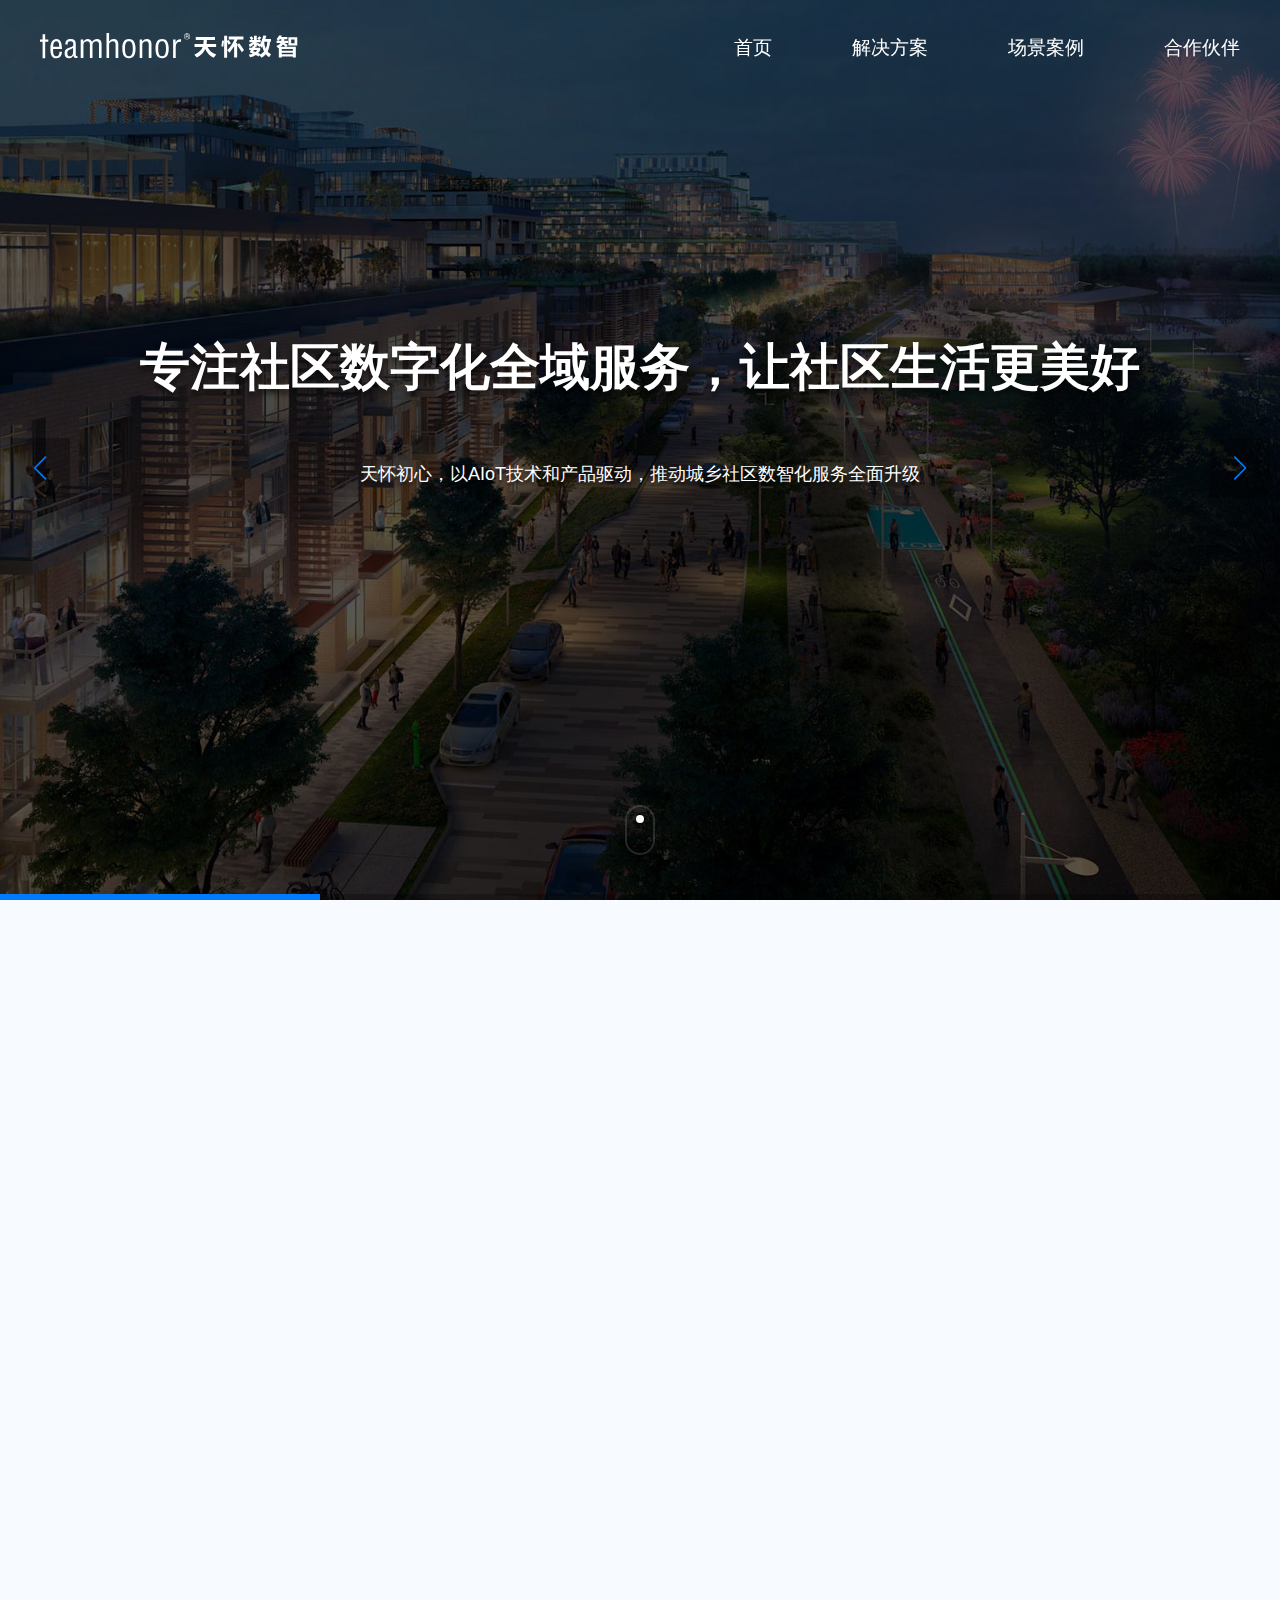
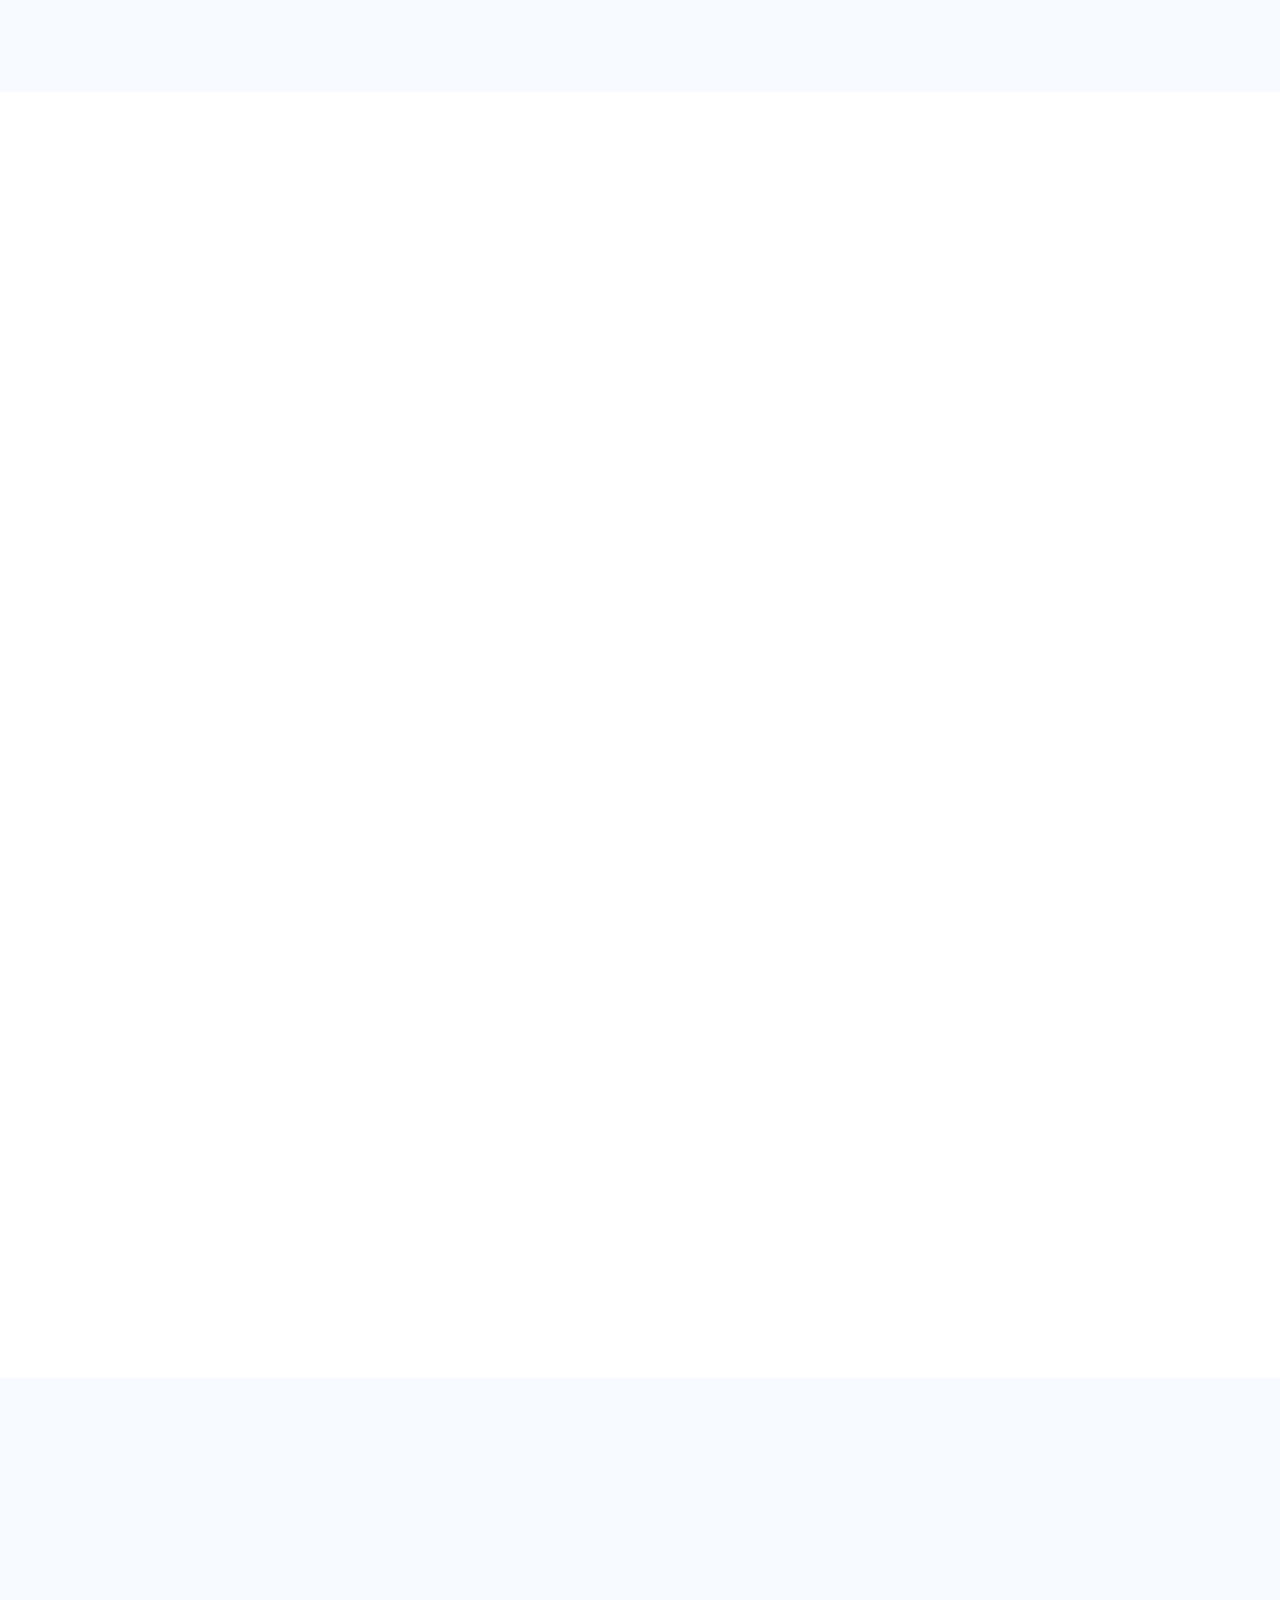
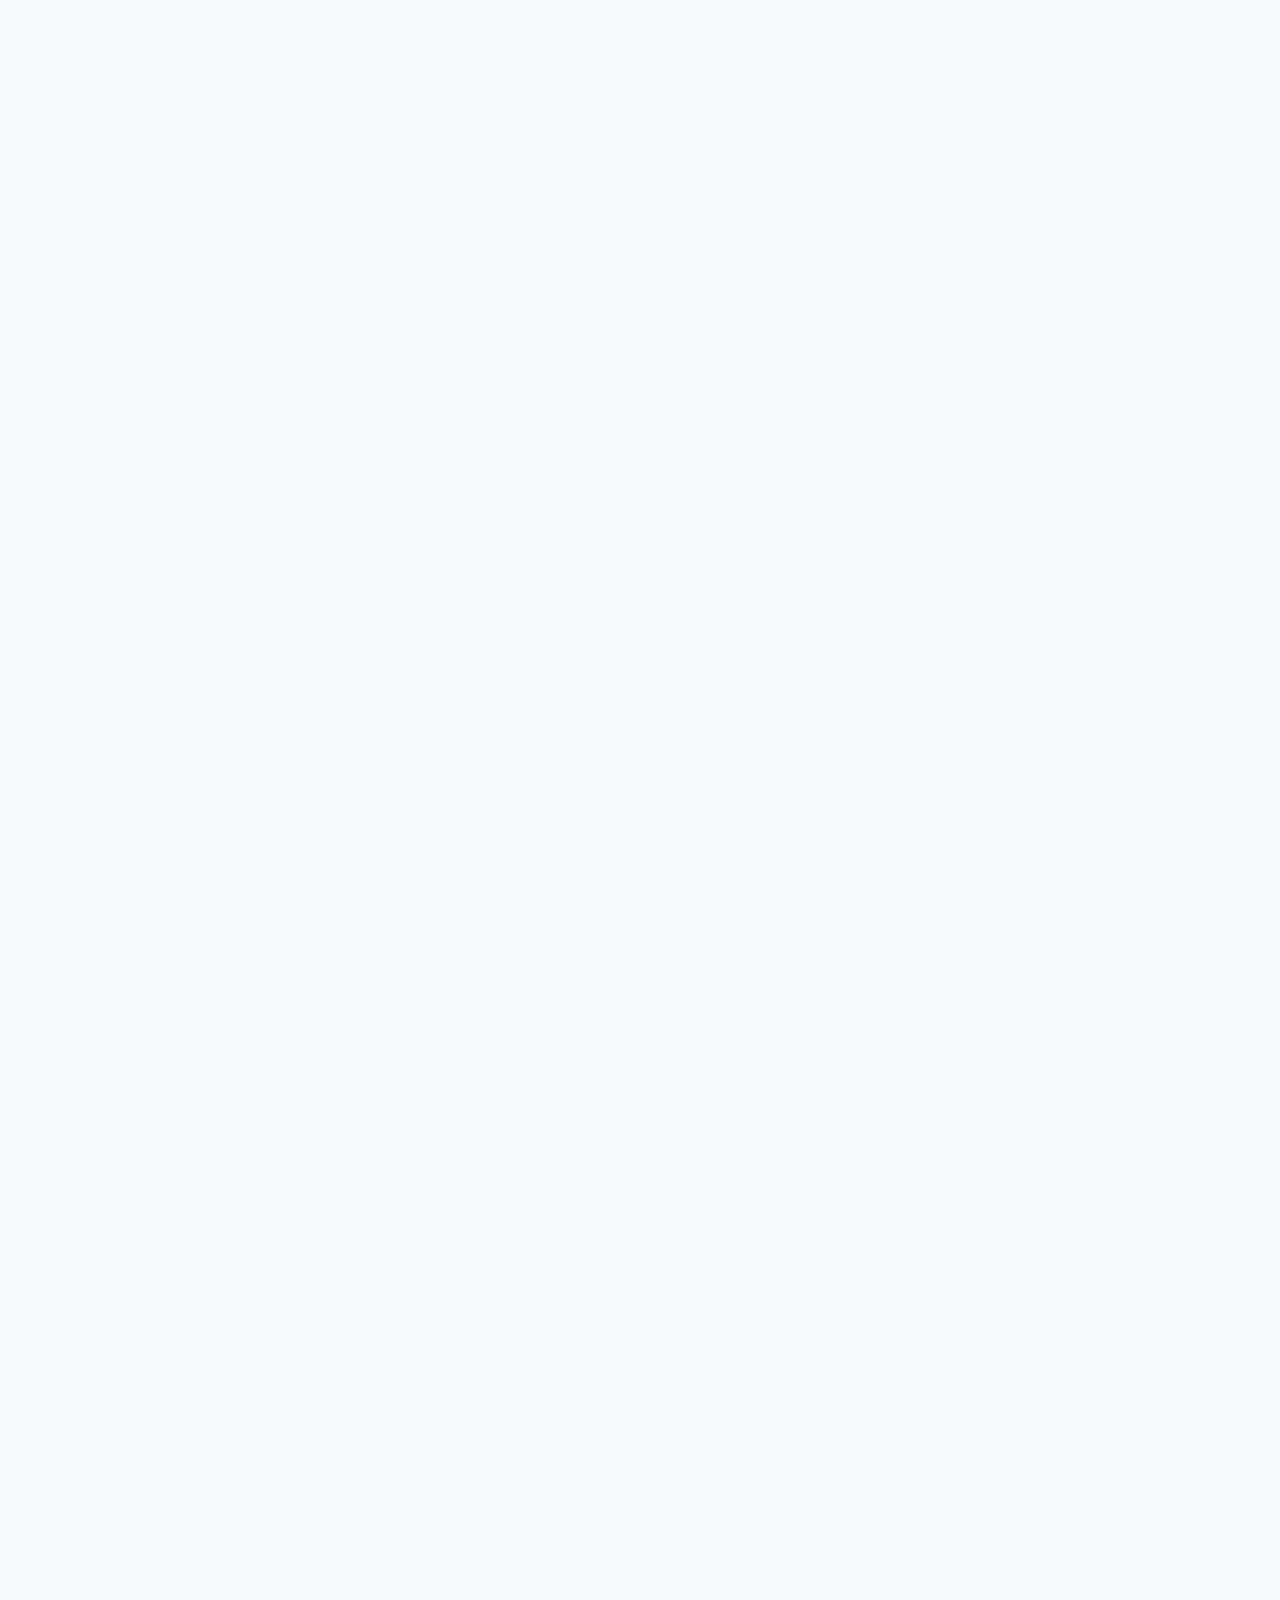
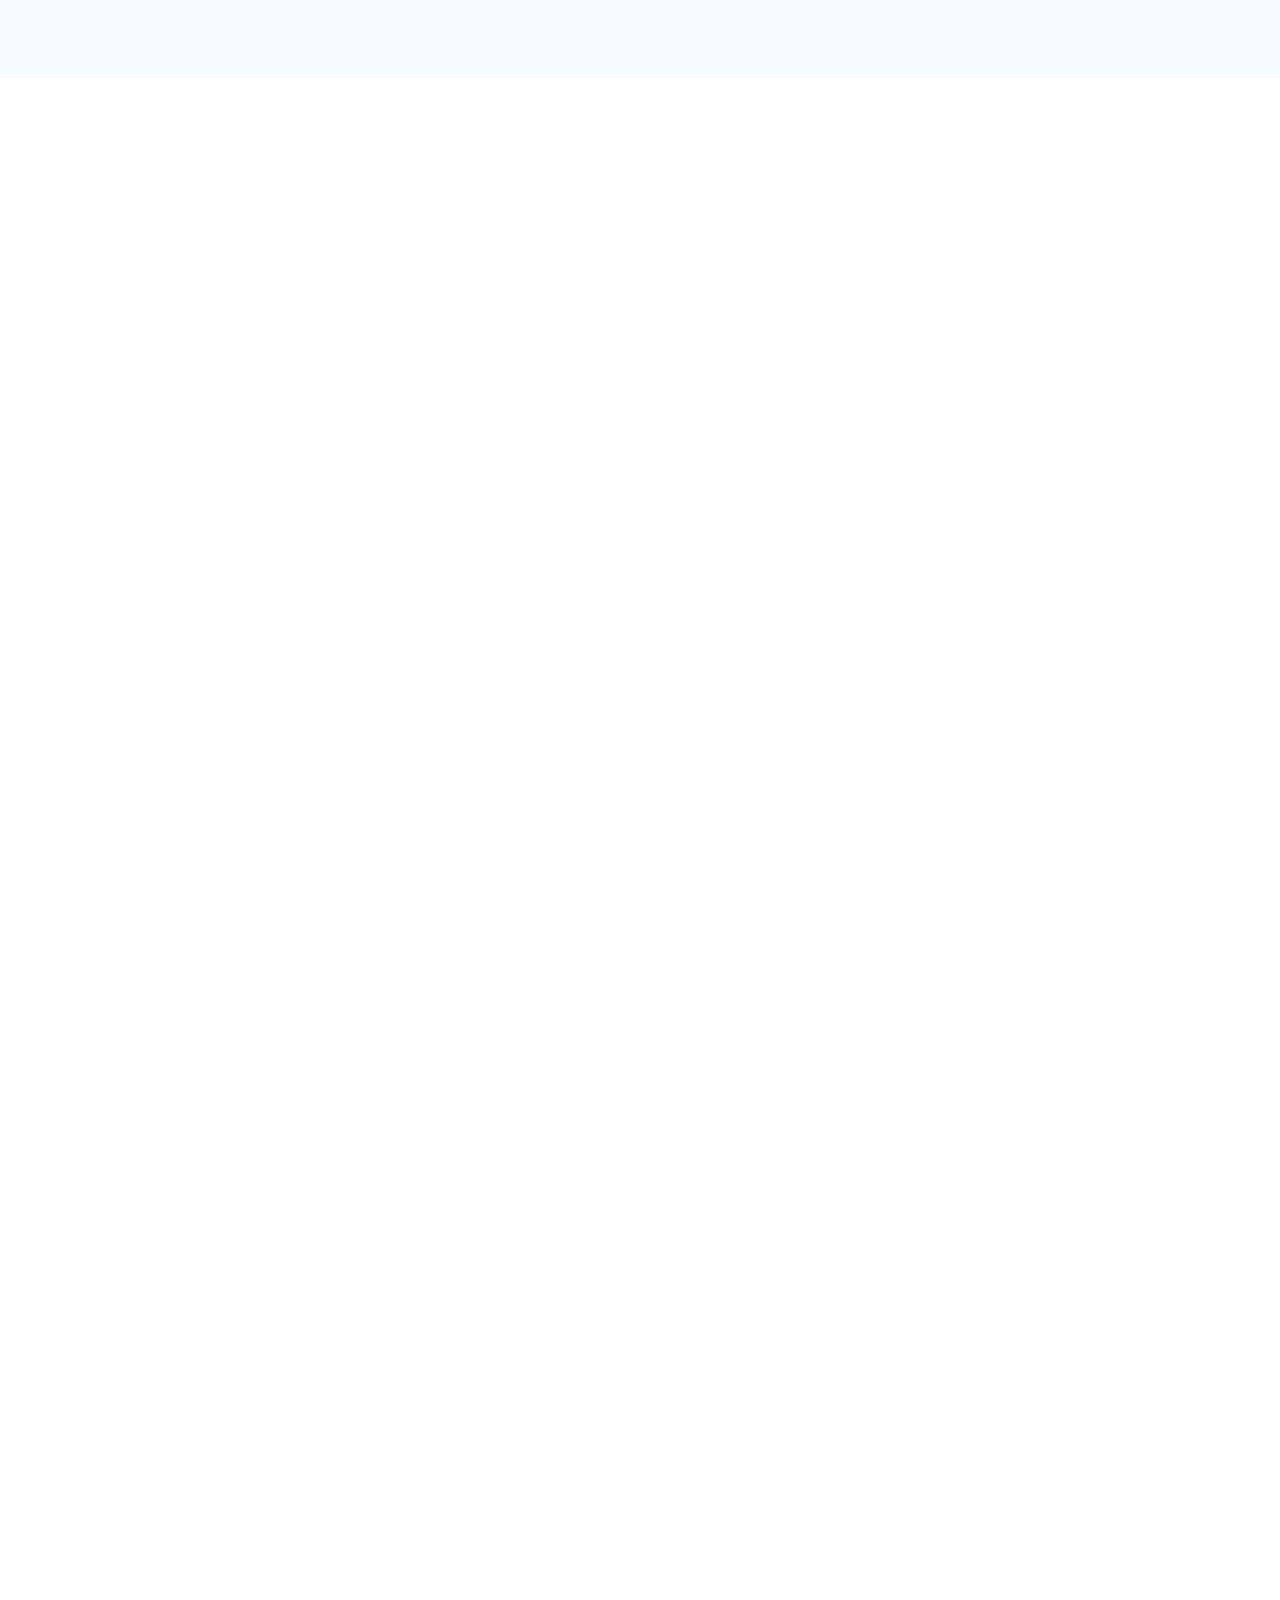
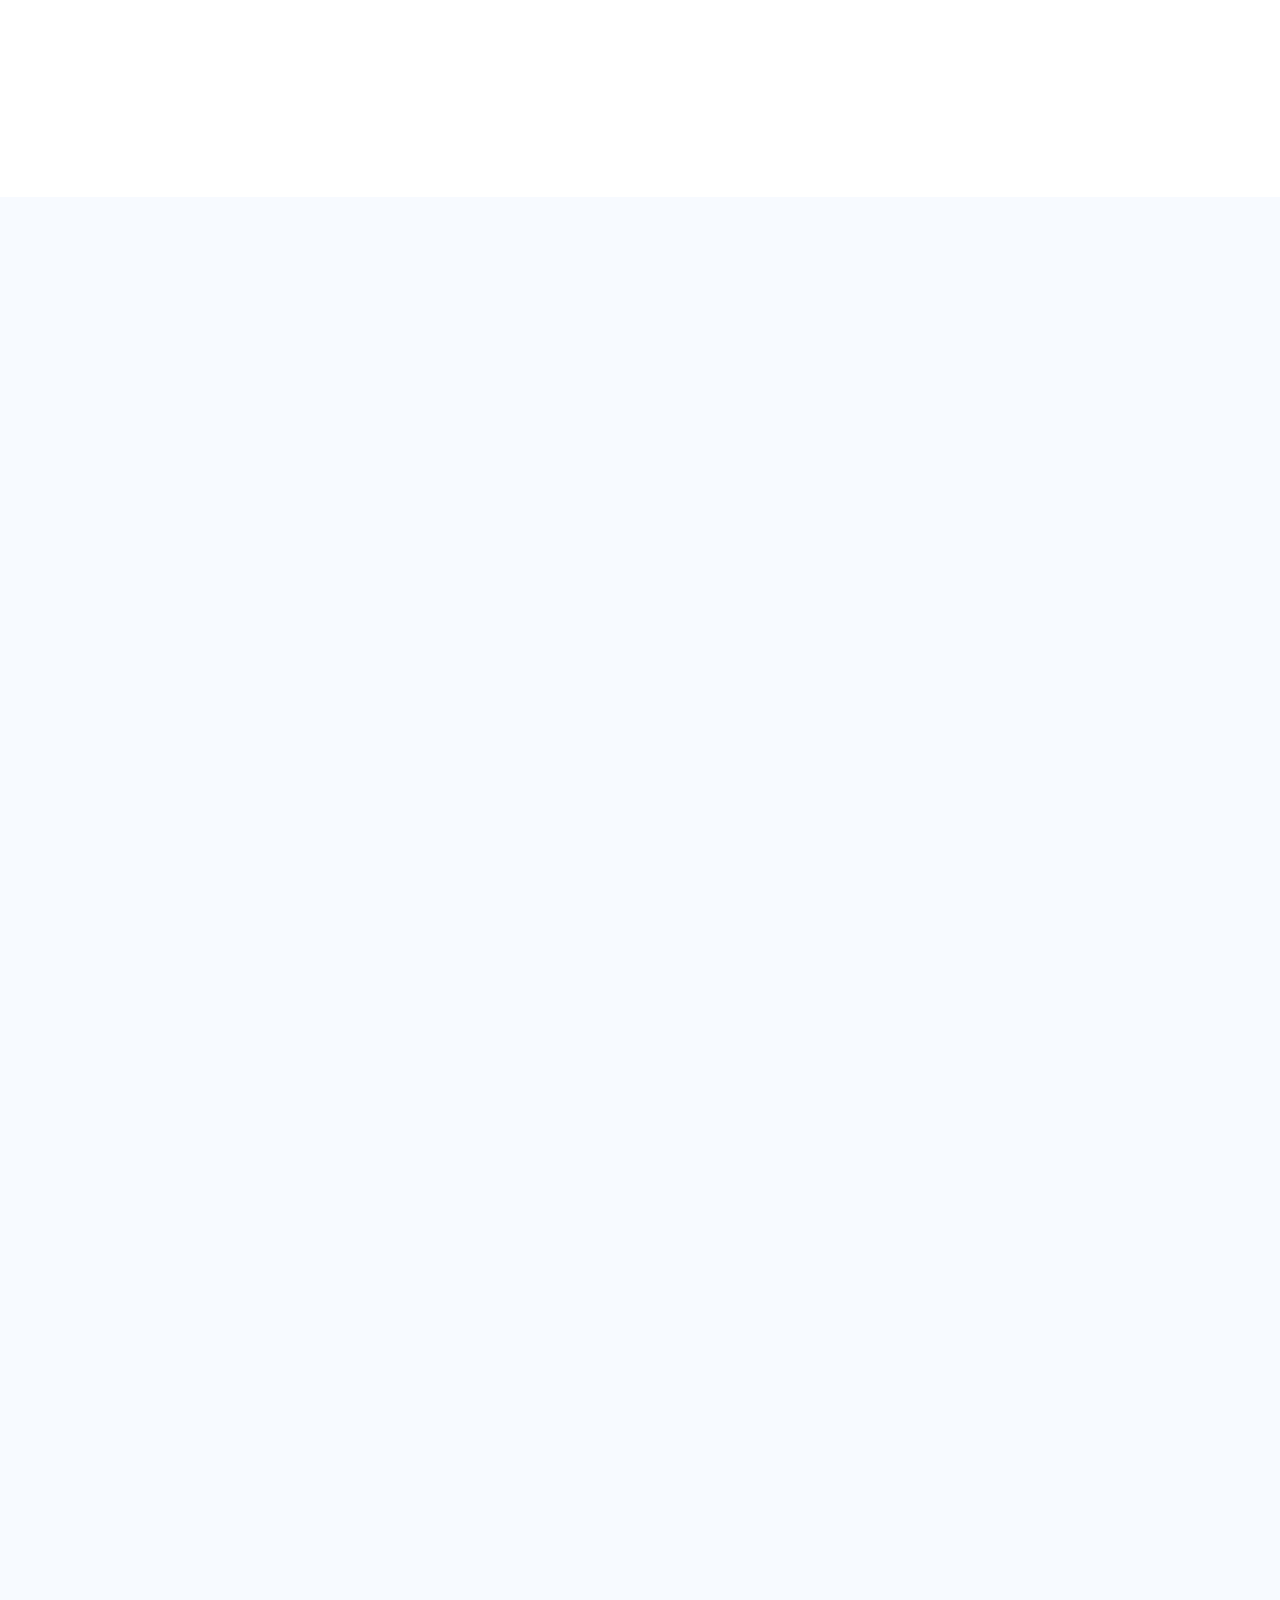
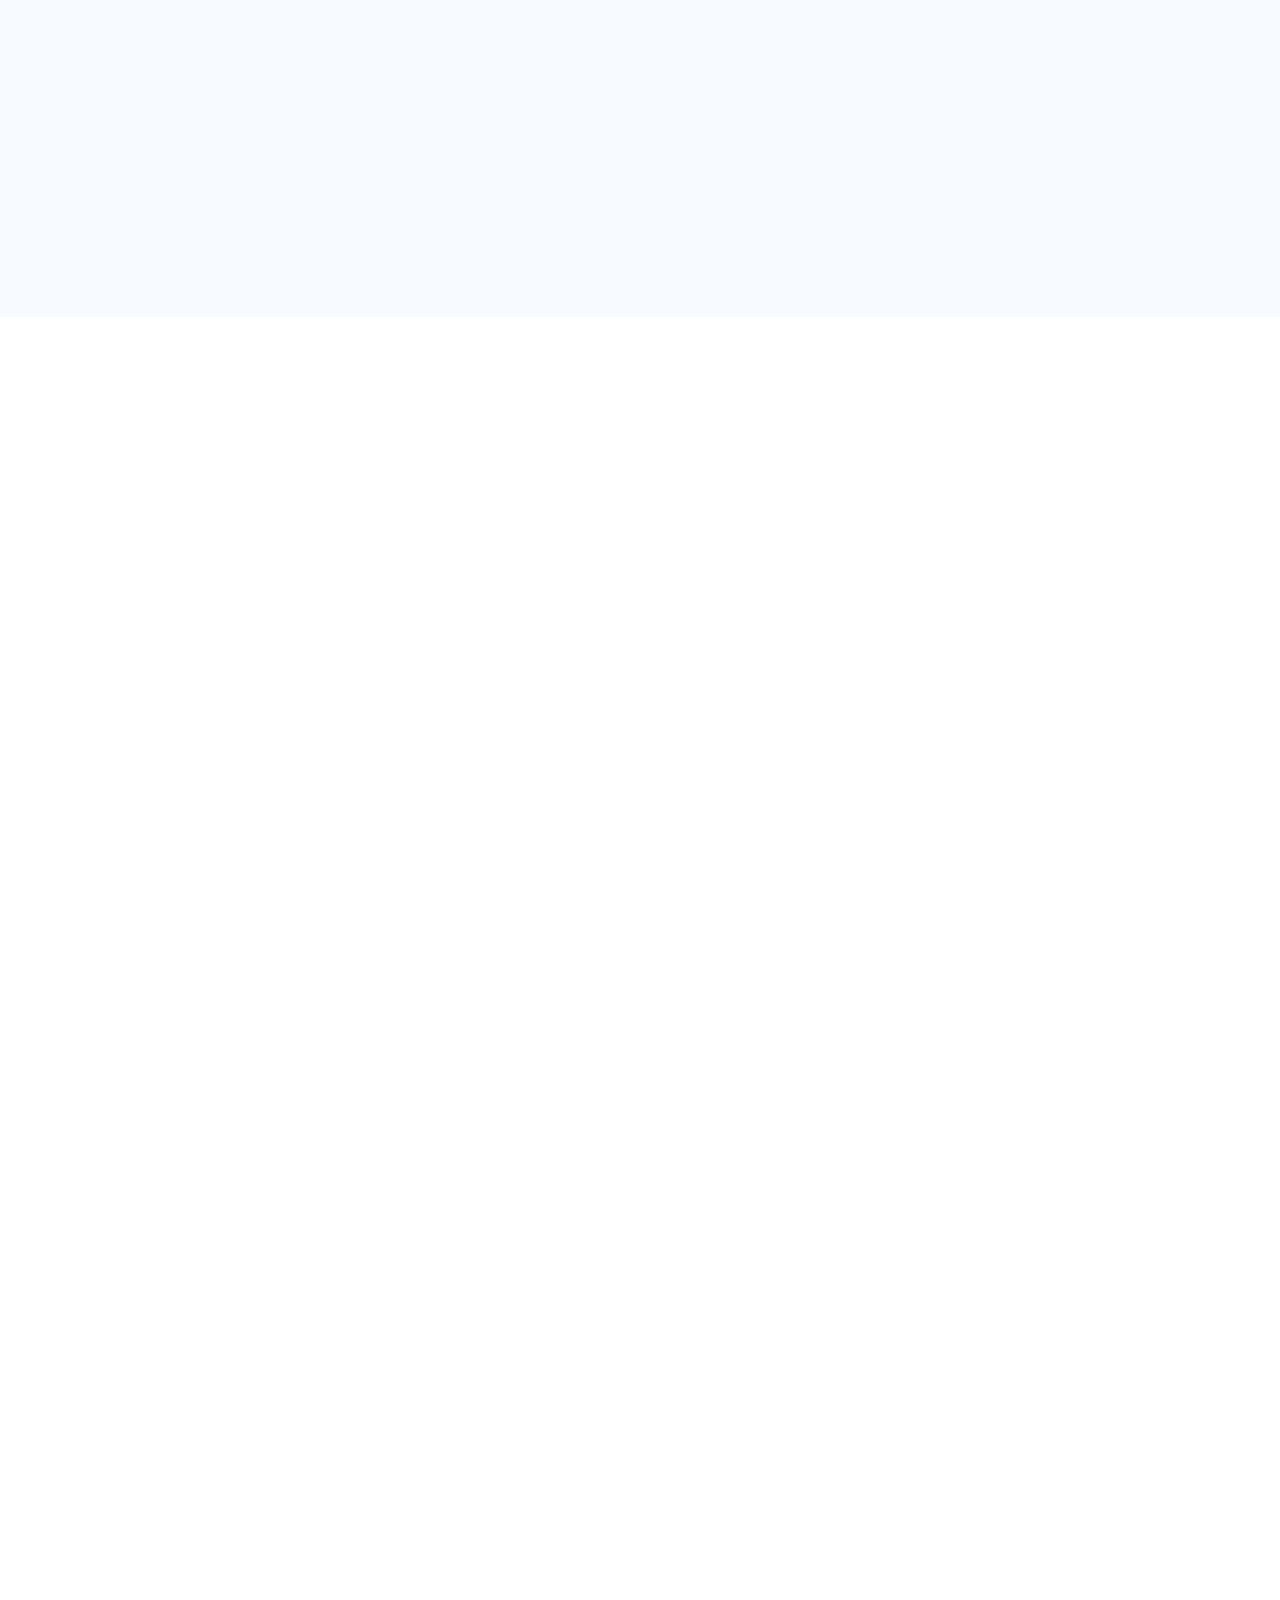
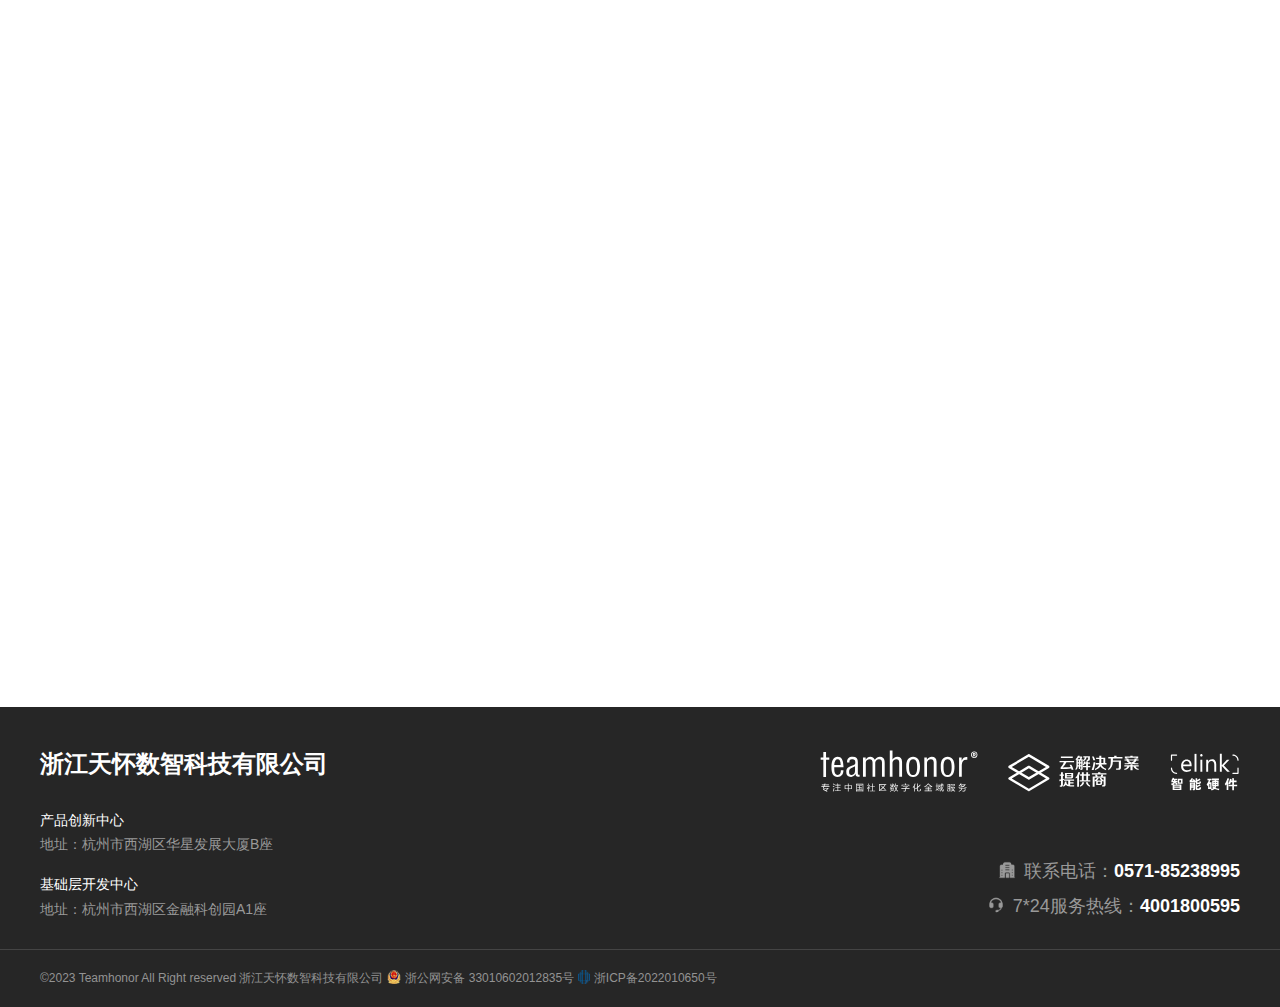
==== commit 7f3e7237: "2" ====
--- a/index.html
+++ b/index.html
@@ -1025,52 +1025,54 @@
           <div class="ali1 wow fadeInUp" data-wow-duration="1s" data-wow-delay="0.3s">
             <p class="albb">未来社区</p>
             <div class="alxx">
-              <p>· 阿里葛巷未来社区（仓溢东苑）</p>
+              <p>· 杭州葛巷未来社区</p>
               <p>· 台州保利凤栖未来社区</p>
               <p>· 丽水灵山未来社区</p>
-              <p>· 成都兴城人居集团智慧社区平台</p>
+              <p>· 成都兴城人居集团智慧社区平台</p>、
+              <p>· 河南安阳高新区智慧社区平台</p> 
             </div>
           </div>
           <div class="ali2 wow fadeInUp" data-wow-duration="1s" data-wow-delay="0.4s">
             <p class="albb">租赁社区</p>
             <div class="alxx">
-              <p>· 上海浦发集团唐城人才公寓</p>
-              <p>· 济南保障性租赁住房</p>
-              <p>· 北京博大新元公租房平台项目</p>
-              <p>· 太原市住房建设投资项目</p>
-              <p>· 建信住房（浙江、合肥）</p>
-              <p>· 龙湖冠寓</p>
+              <p>· 浙江建信住房某租赁运营平台</p>
+              <p>· 杭州临安保障性住房管理平台</p>
+              <p>· 上海浦发集团某人才公寓社区</p>
+              <p>· 济南城建集团某租赁社区项目</p>
+              <p>· 北京博大新元公租房平台</p> 
             </div>
           </div>
           <div class="ali3 wow fadeInUp" data-wow-duration="1s" data-wow-delay="0.5s">
-            <p class="albb">数字乡村</p>
+            <p class="albb">乡村社区</p>
             <div class="alxx">
-              <p>· 安吉渔村</p>
-              <p>· 宁波韩岭村未来乡村</p>
-              <p>· 嘉善县西塘数字乡村</p>
+              <p>· 杭州安吉渔村</p>
+              <p>· 杭州萧山河上镇</p>
+              <p>· 嘉兴西塘镇共富小屋</p>
+              <p>· 宁波韩岭村</p>
             </div>
           </div>
           <div class="ali4 wow fadeInUp" data-wow-duration="1s" data-wow-delay="0.55s">
-            <p class="albb">城市级智慧物业租赁监管服务平台</p>
+            <p class="albb">智慧城市</p>
             <div class="alxx">
-              <p>· 上海浦东新区住房租赁公共服务平台</p>
-              <p>· 杭州市住房租赁监管服务平台</p>
-              <p>· 上虞城市大脑</p>
+              <p>· 上海某区住房租赁公共服务平台</p>
+              <p>· 杭州市住房租赁监管服务平台某项目</p>
+              <p>· 绍兴上虞城市大脑智慧社区平台</p>
+              <p>· 湖州某局智慧分析平台</p>
             </div>
           </div>
           <div class="ali5 wow fadeInUp" data-wow-duration="1s" data-wow-delay="0.6s">
-            <p class="albb">大住宿全域文旅</p>
+            <p class="albb">智慧文旅</p>
             <div class="alxx">
-              <p>· 衢州柯城区民宿全生命周期管理运营平台</p>
+              <p>· 衢州某区民宿运营平台</p>
             </div>
           </div>
           <div class="ali6 wow fadeInUp" data-wow-duration="1s" data-wow-delay="0.65s">
             <p class="albb">智慧园区</p>
             <div class="alxx">
-              <p>· 阿里葛巷未来社区（仓溢东苑）</p>
-              <p>· 台州保利凤栖未来社区</p>
-              <p>· 丽水灵山未来社区</p>
-              <p>· 成都兴城人居集团智慧社区平台</p>
+              <p>· 浙江省人民医院智慧院区</p>
+              <p>· 浙江国兴集团</p>
+              <p>· 雪浪云智慧园区</p>
+              <p>· 尚美酒店集团某智能化项目</p>
             </div>
           </div>
         </div>
--- a/css/gw.css
+++ b/css/gw.css
@@ -209,7 +209,7 @@
   width: 100%;
   height: 100%;
   background: black;
-  opacity: 0.5;
+  opacity: 0.65;
   left: 0px;
   top: 0px;
 }
@@ -520,7 +520,7 @@
 }
 
 .dh-btn {
-  width: 480px;
+  width: 500px;
   display: flex;
   margin: 10px auto 50px auto;
   text-align: center;
@@ -680,6 +680,7 @@
 .albb {
   position: absolute;
 }
+.ali div p.albb{font-size: 24px;font-weight: bold;text-shadow: 0px 5px 5px rgb(0 0 0 / 50%);}
 
 .ali1 .albb,
 .ali2 .albb,
